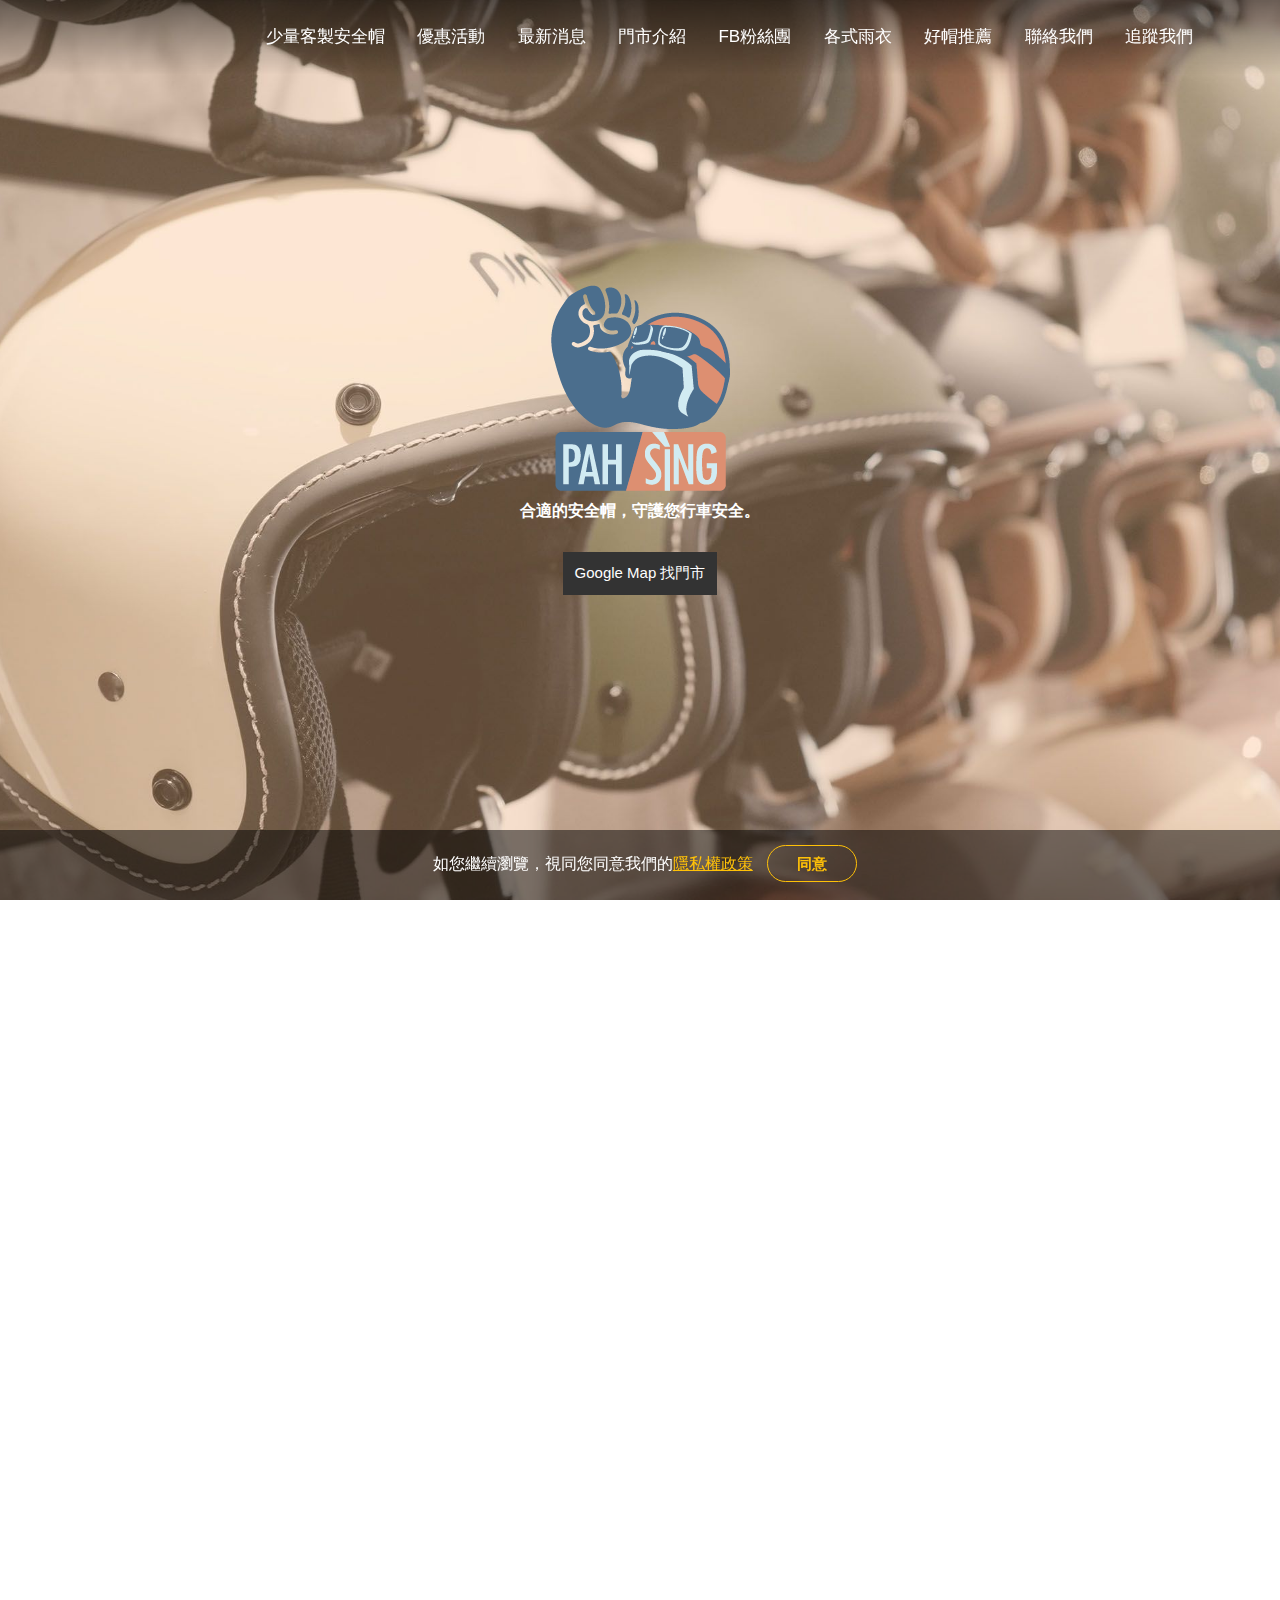
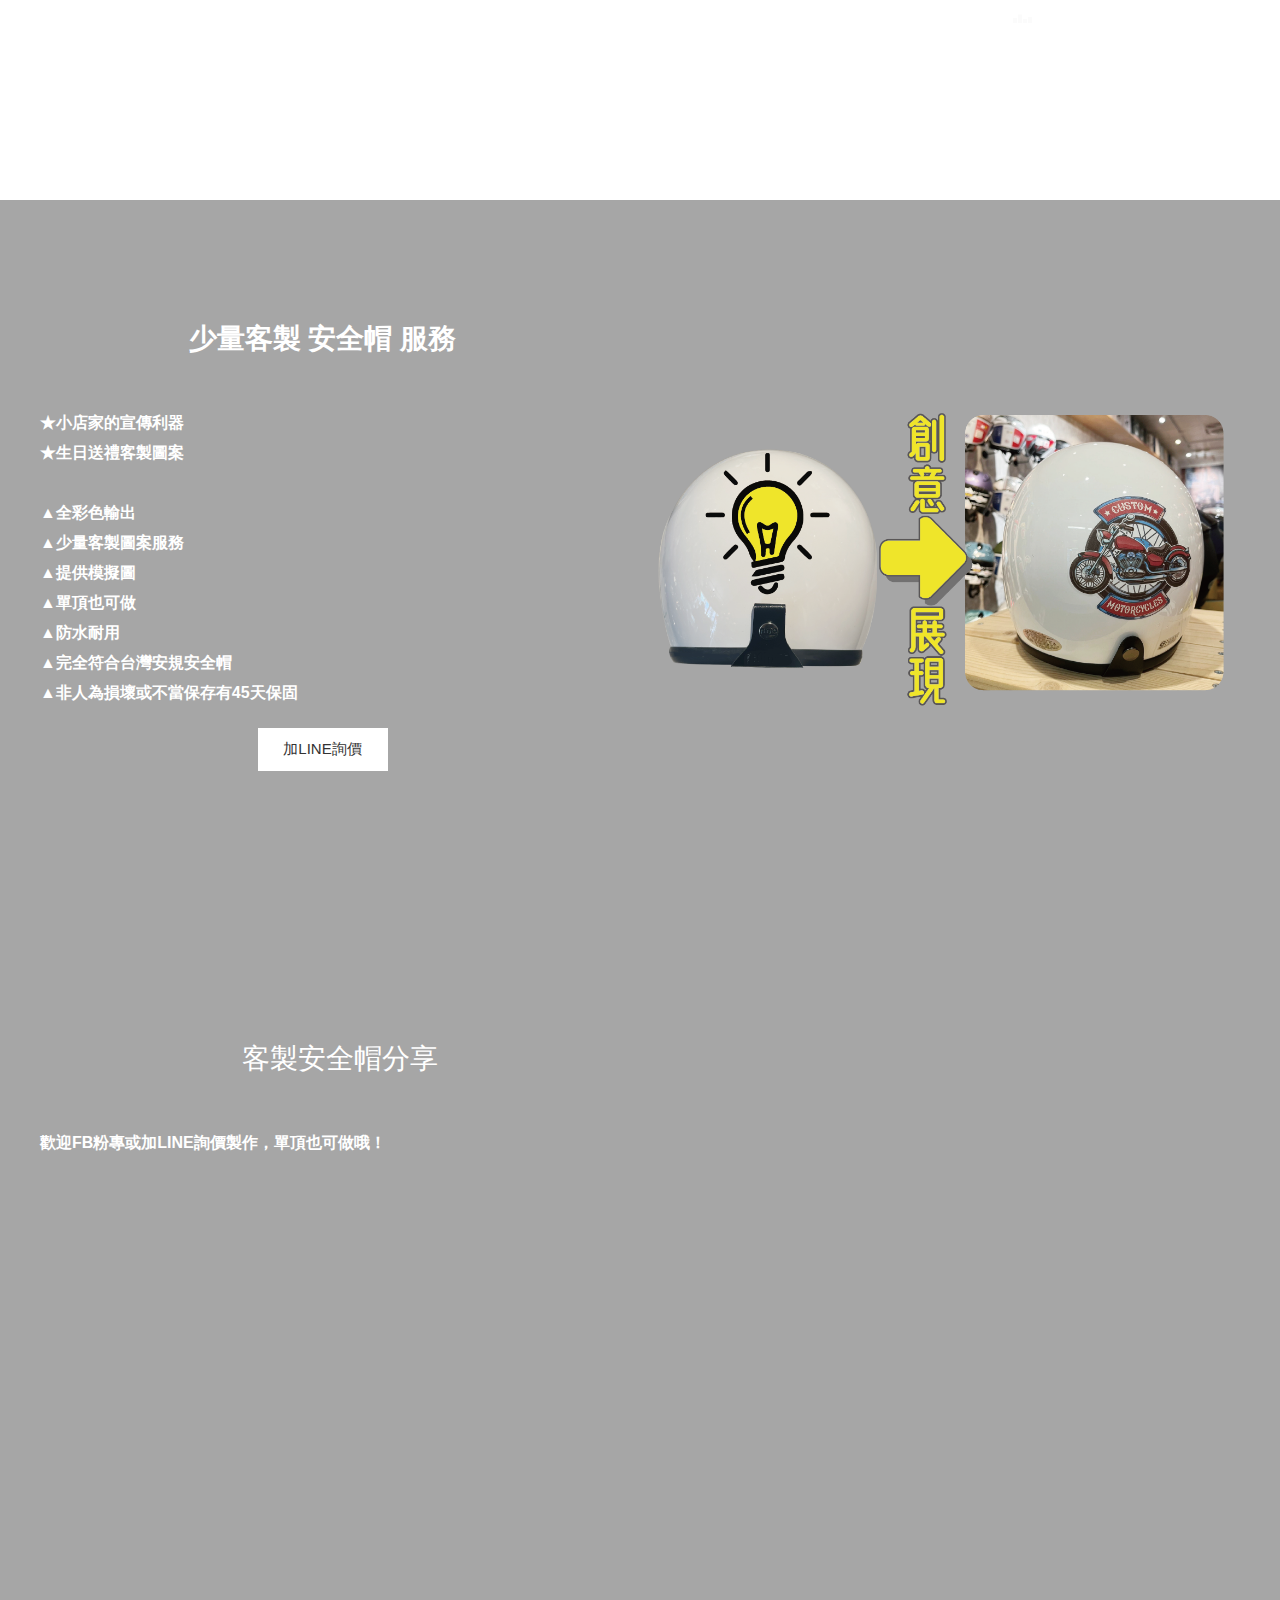
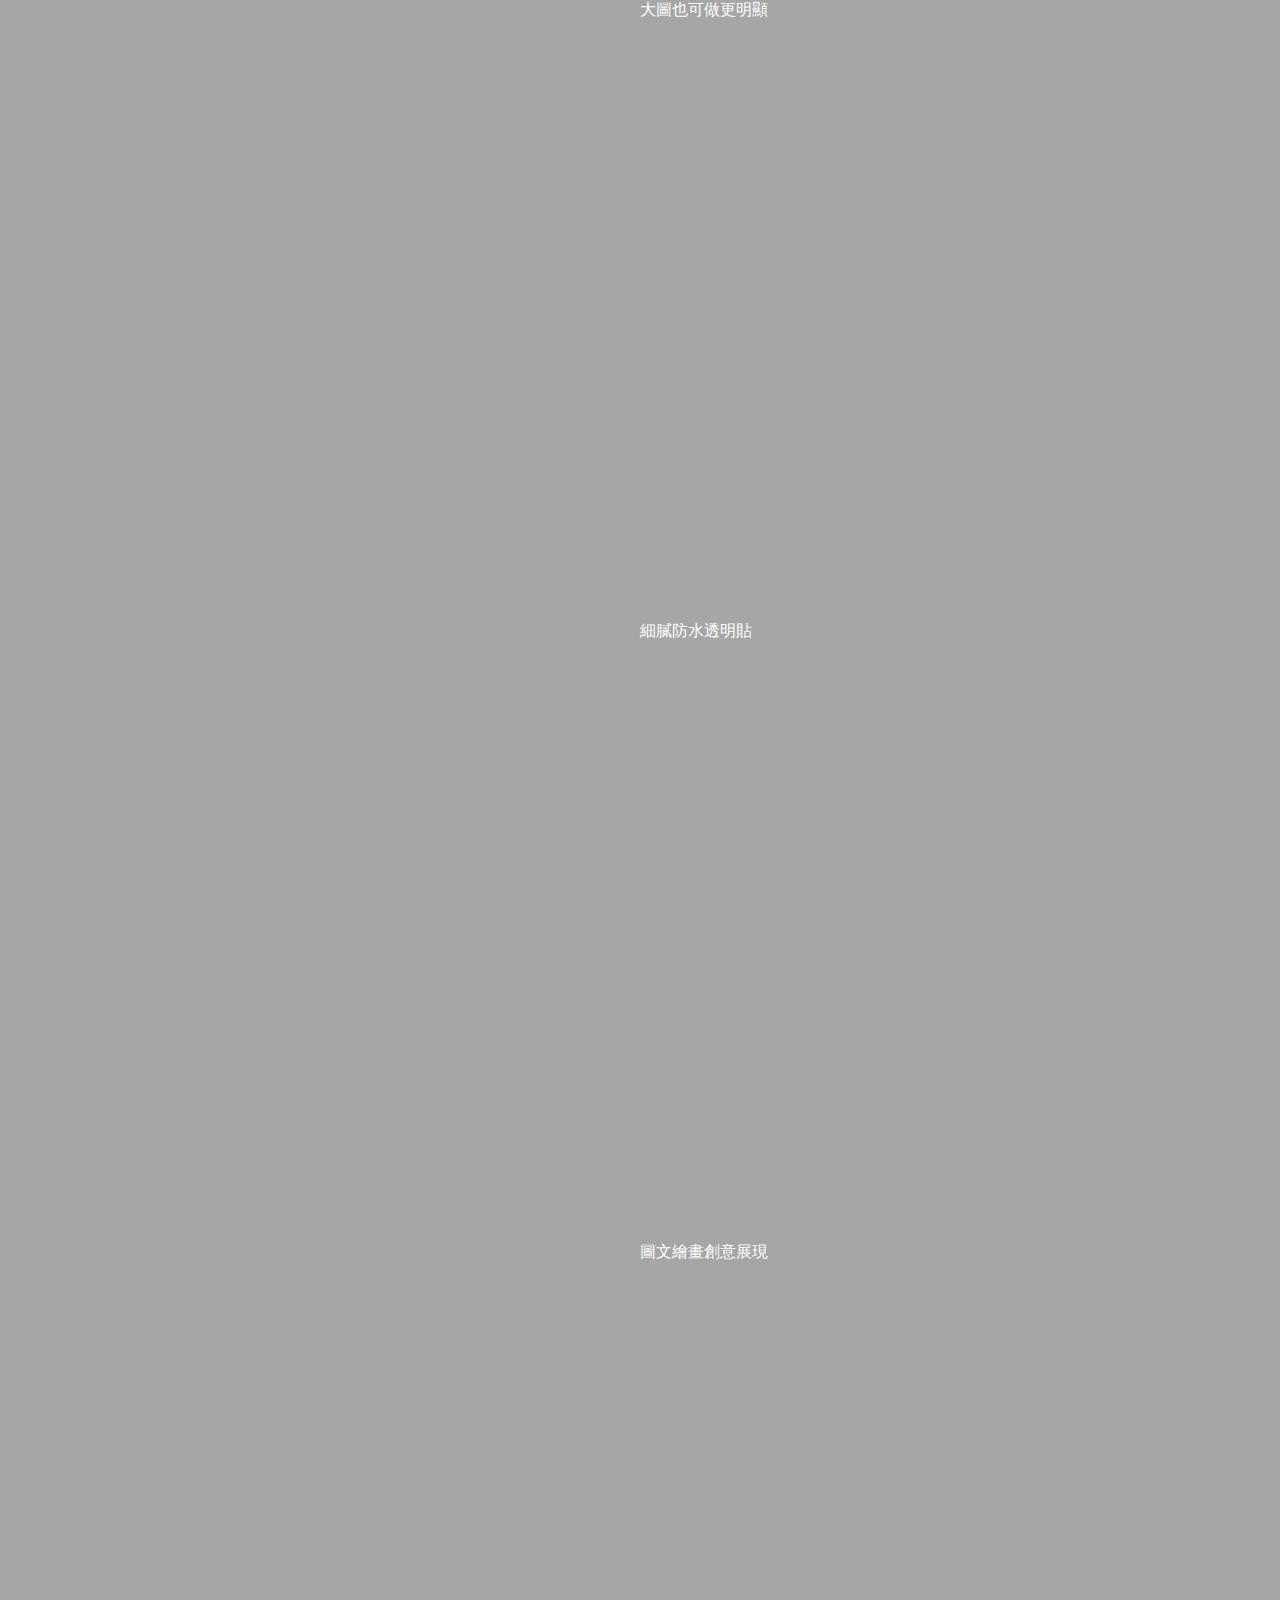
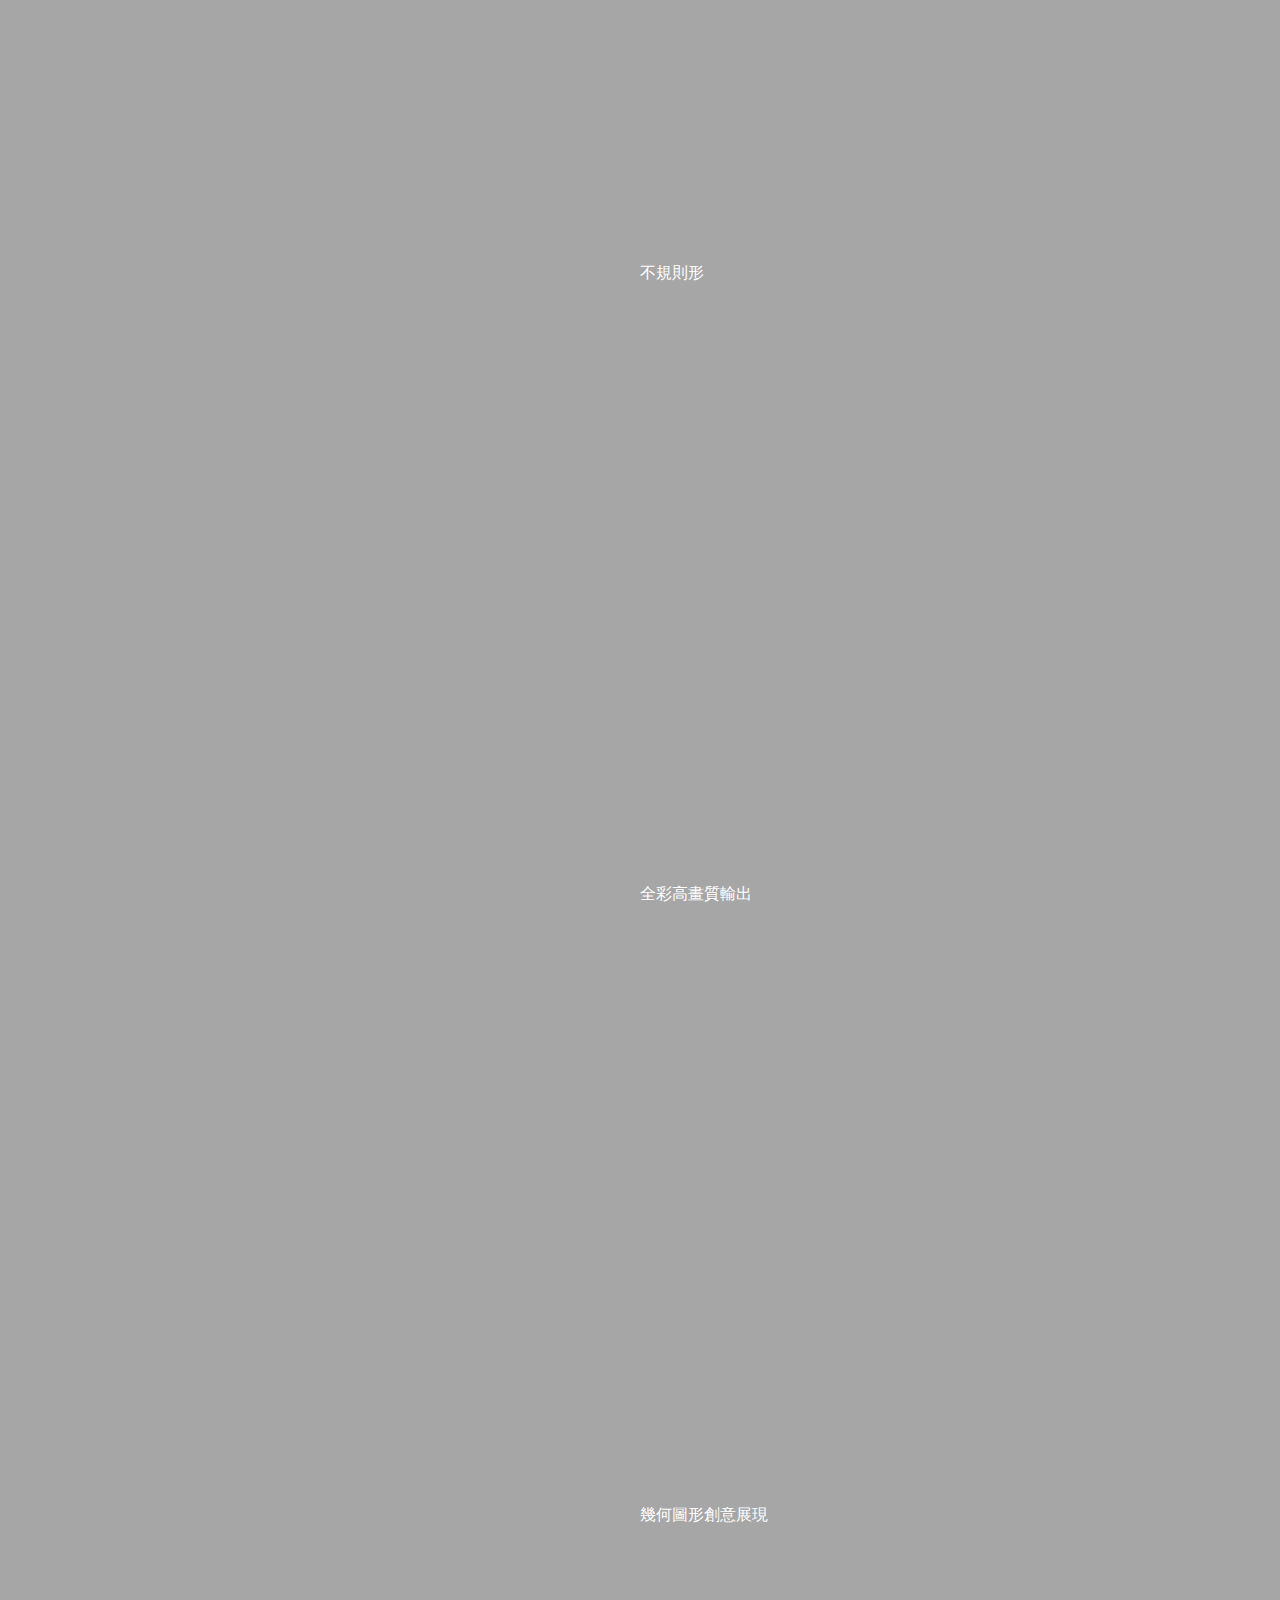
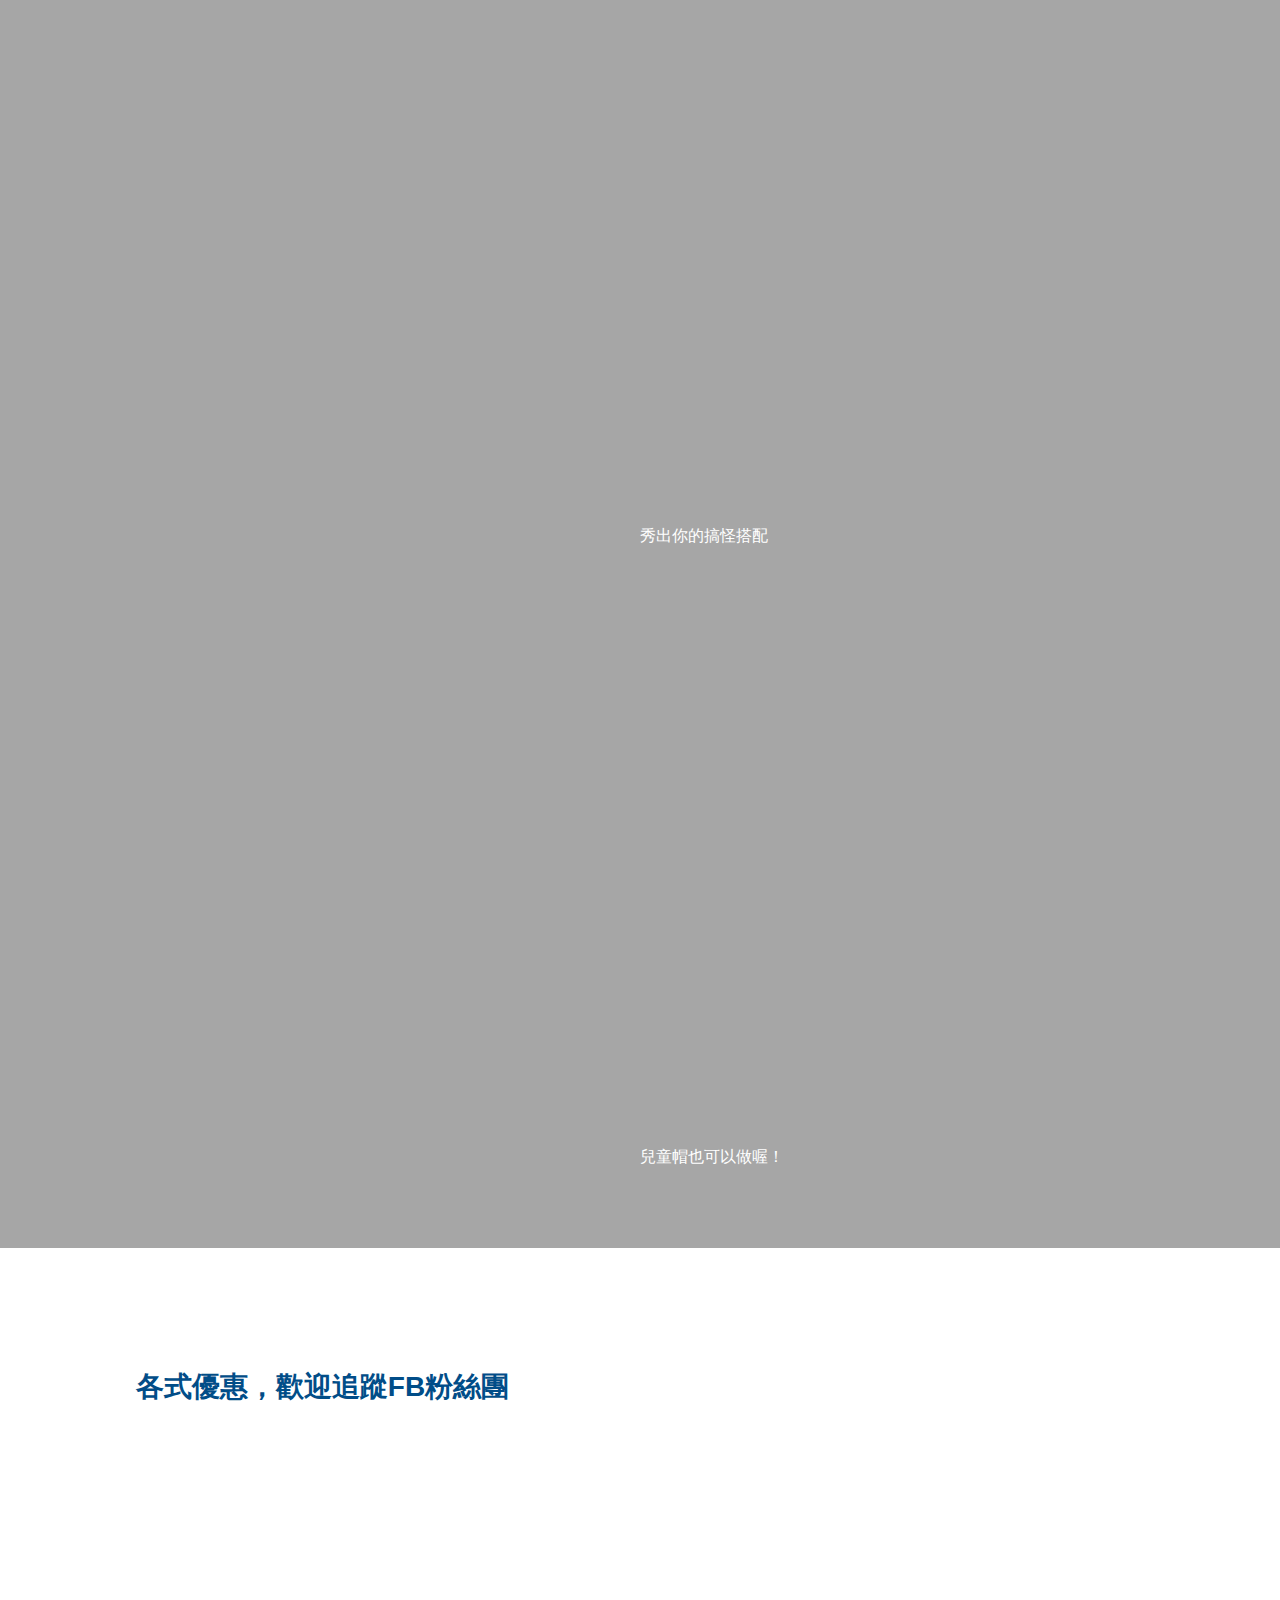
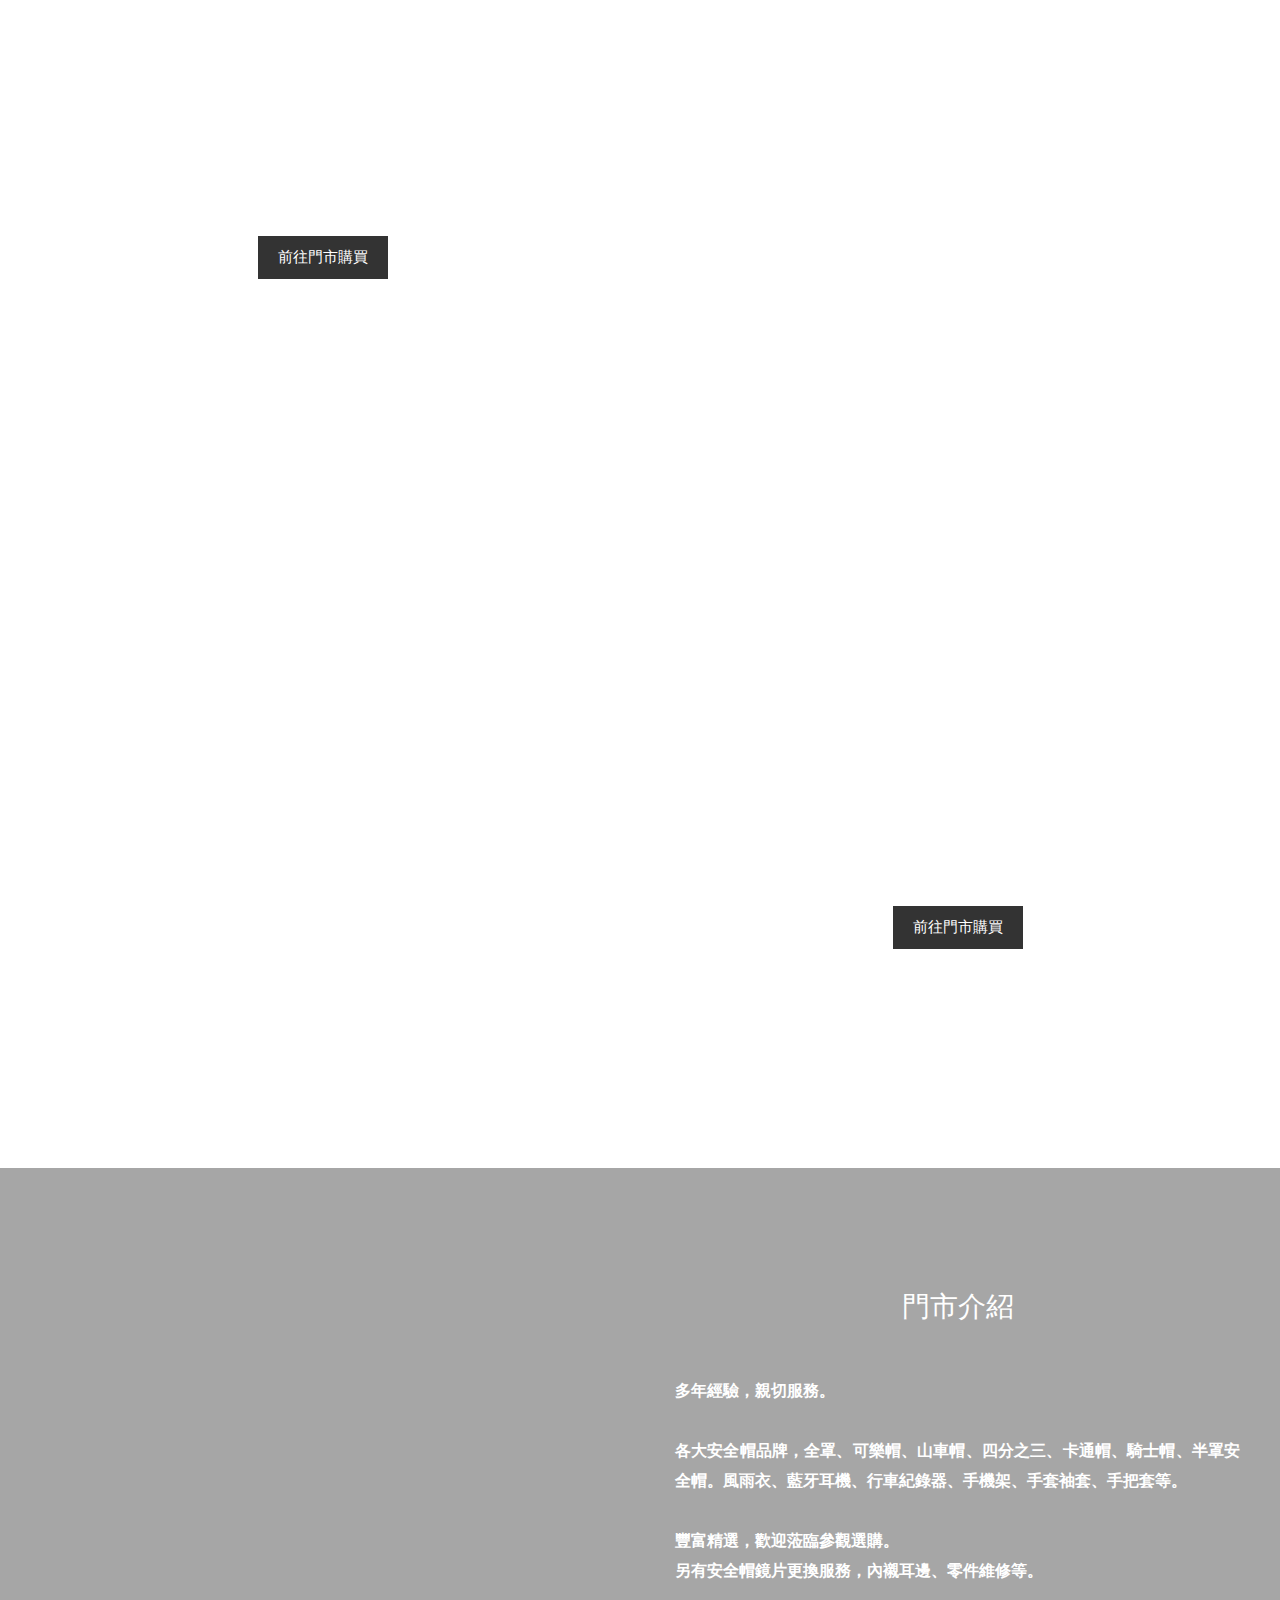
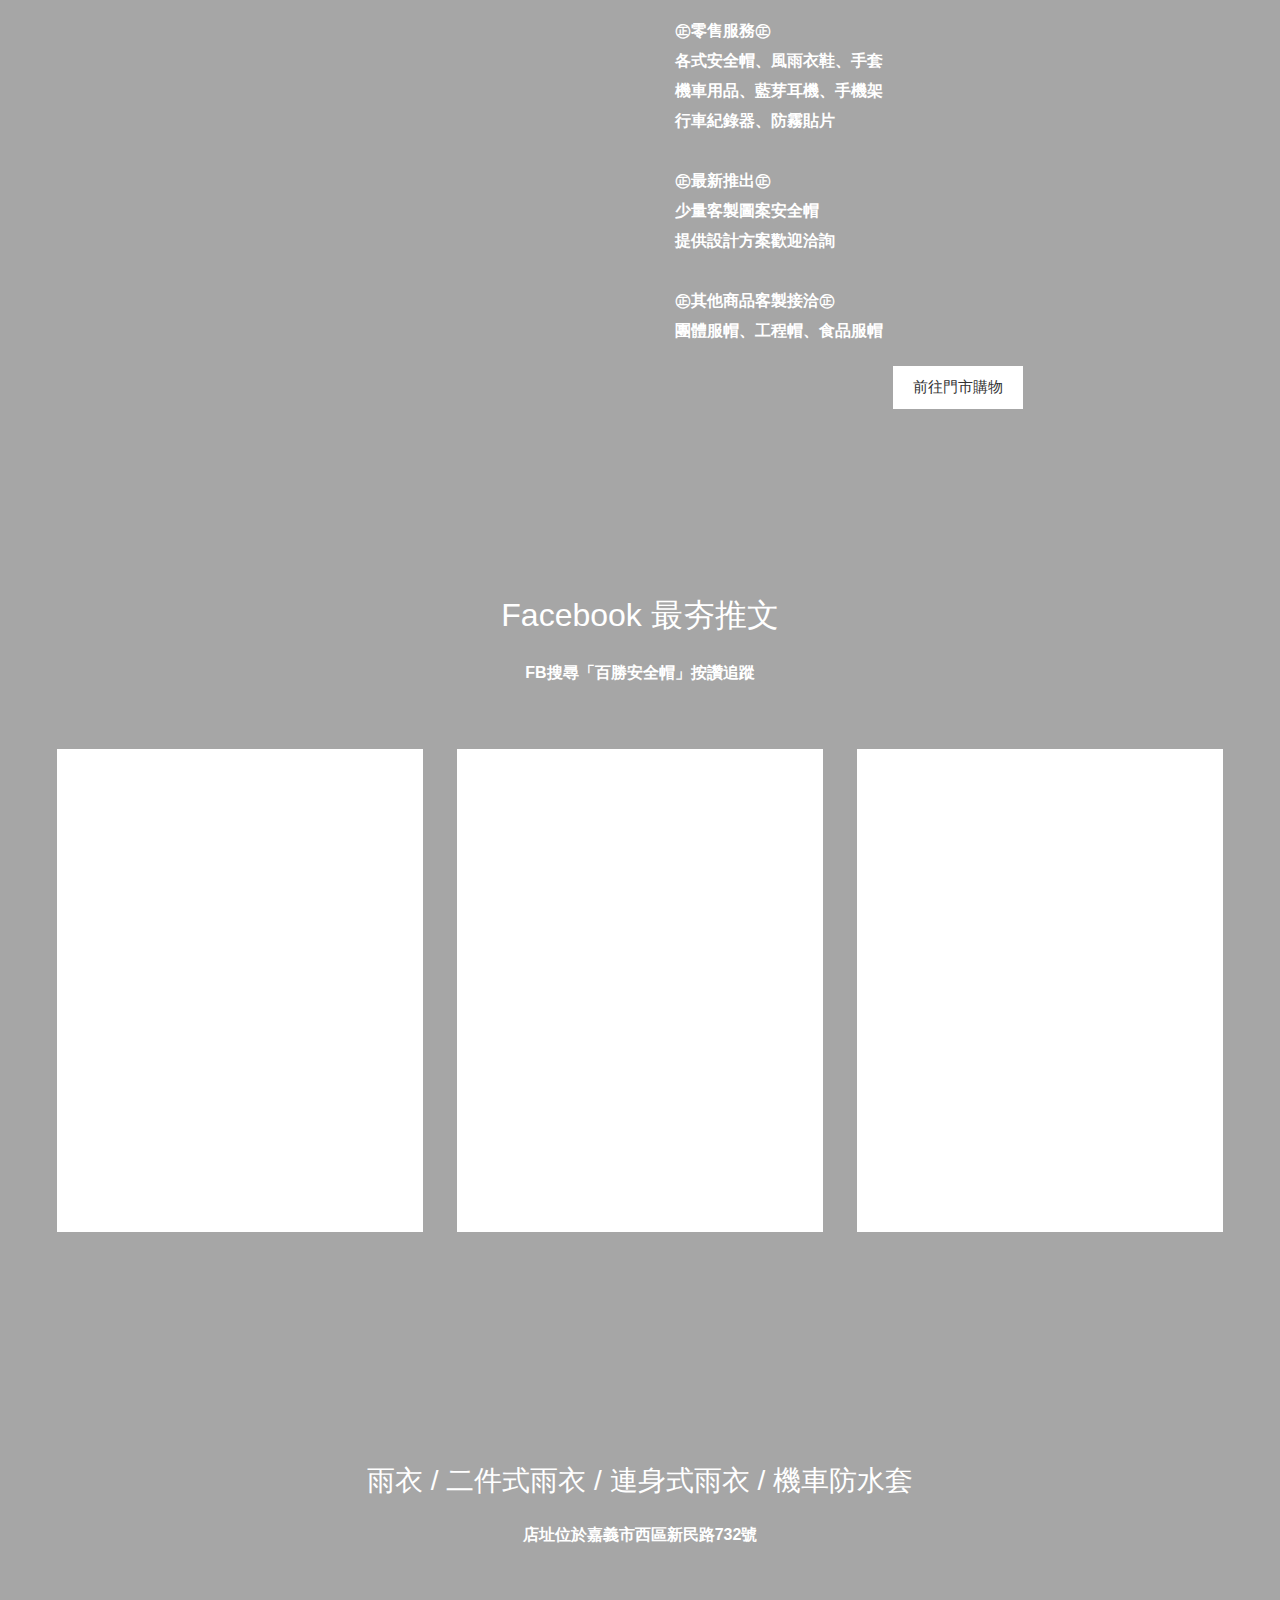
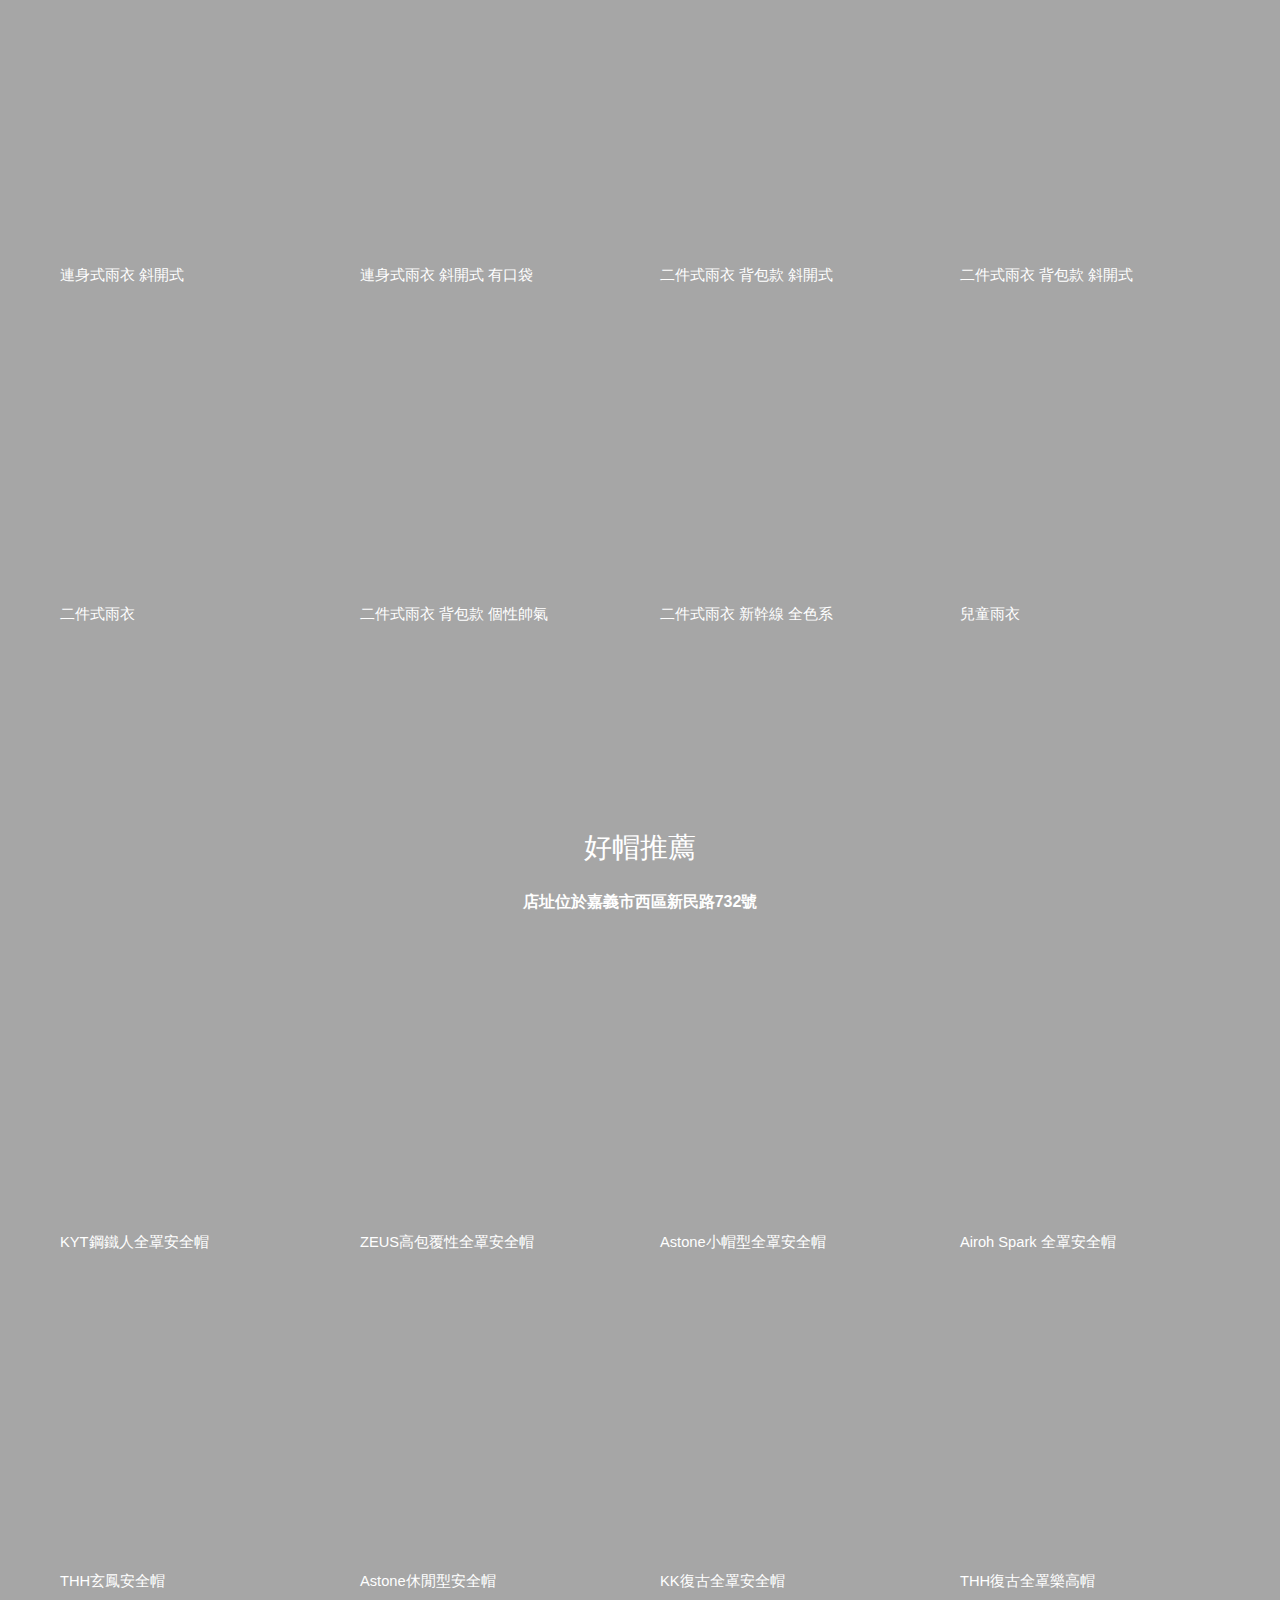
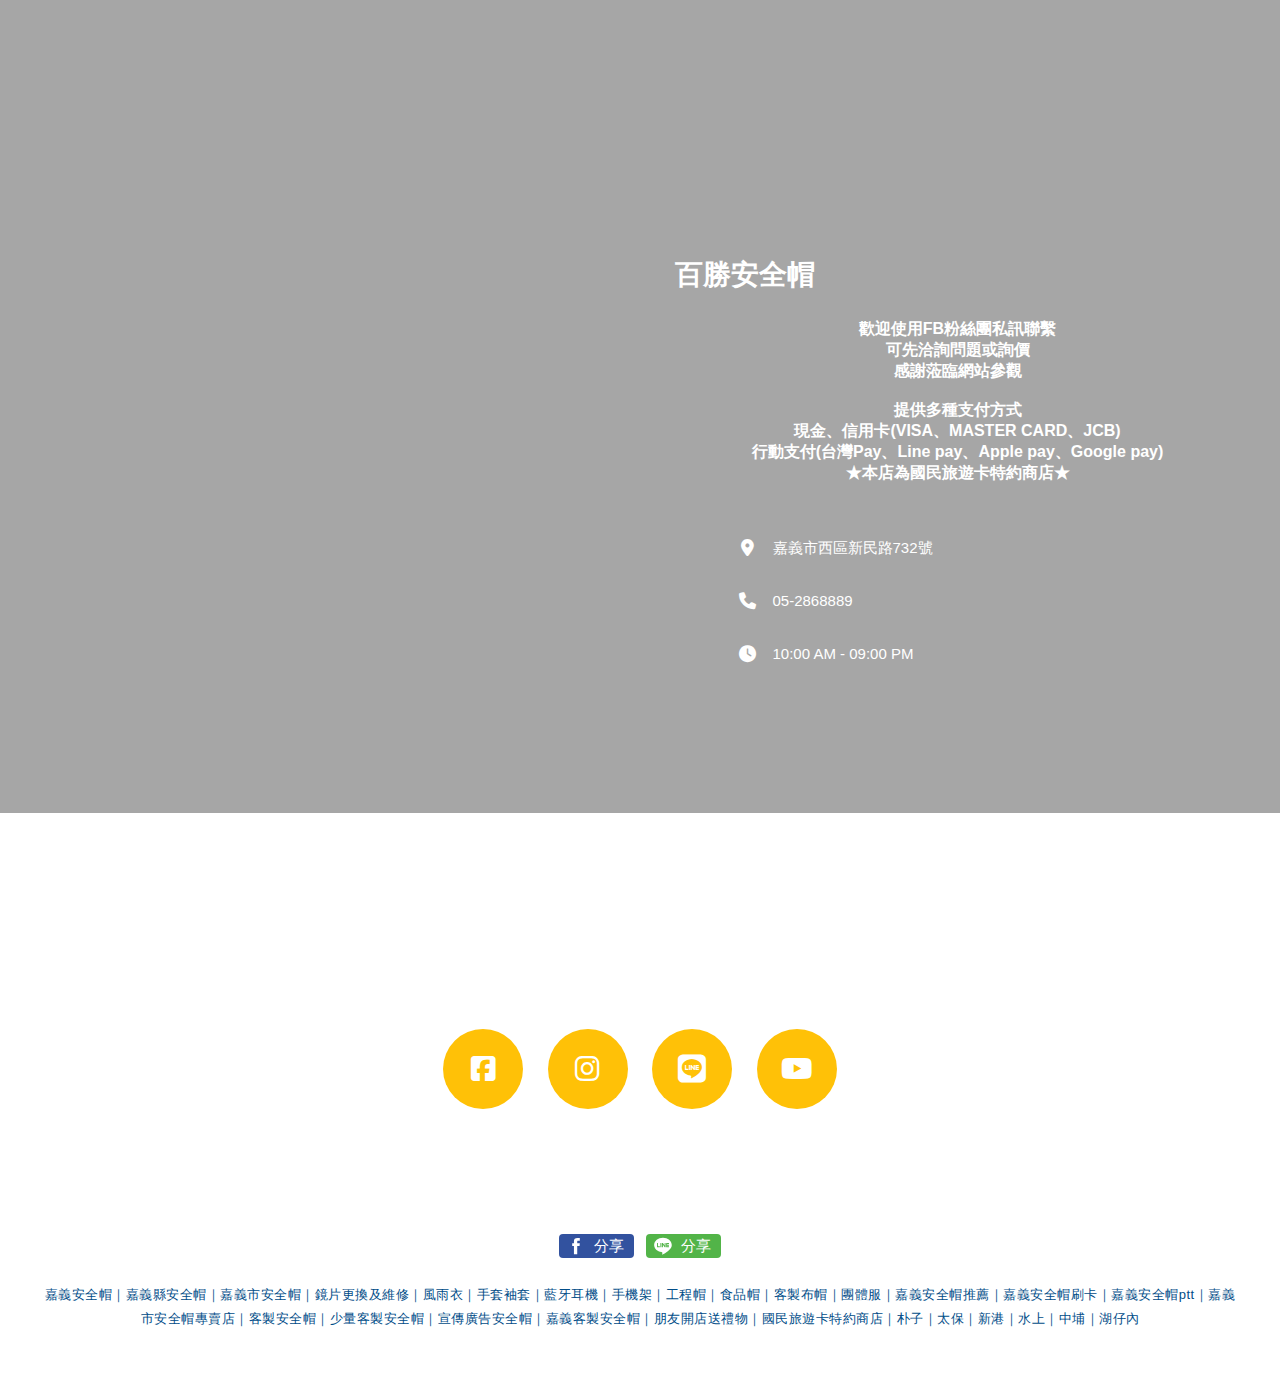
==== index.html @ 1d640ccc "Update index.html" ====
<!DOCTYPE html>
<html ⚡>
<head>
<meta charset="UTF-8">
<title>百勝安全帽｜嘉義最優質安全帽店</title>
<link rel="icon" type="image/png" href="/favicon-96x96.png" sizes="96x96" />
<link rel="icon" type="image/svg+xml" href="/favicon.svg" />
<link rel="shortcut icon" href="/favicon.ico" />
<link rel="apple-touch-icon" sizes="180x180" href="/apple-touch-icon.png" />
<link rel="manifest" href="/site.webmanifest" />
<meta property="og:title" content="嘉義 百勝安全帽">
<meta property="og:site_name" content="嘉義 百勝安全帽">
<meta property="og:type" content="website">
<meta property="og:url" content="index.html">
<meta property="og:image" content="../img/share.jpg">
<link rel="image_src" href="../img/share.jpg">
<meta property="og:description" content="嘉義 安全帽店，多年經驗，親切服務。各大安全帽品牌，全罩、可樂帽、山車帽、四分之三、卡通帽、騎士帽、半罩安全帽、風雨衣藍牙耳機、行車紀錄器、五匹手機架、手套袖套等機車用品，豐富精選，歡迎蒞臨參觀選購。另有安全帽鏡片更換服務，內襯耳邊、零件維修等。">
<meta name="description" content="嘉義 安全帽店，多年經驗，親切服務。各大安全帽品牌，全罩、可樂帽、山車帽、四分之三、卡通帽、騎士帽、半罩安全帽、風雨衣藍牙耳機、行車紀錄器、五匹手機架、手套袖套等機車用品，豐富精選，歡迎蒞臨參觀選購。另有安全帽鏡片更換服務，內襯耳邊、零件維修等。">
<meta name="keywords" content="嘉義安全帽,安全帽,水上安全帽,太保安全帽,中埔安全帽,嘉義安全帽推薦,瑞獅安全帽,Nikko安全帽,M2R安全帽,好市多安全帽,THH安全帽,EVO安全帽,嘉義奧德蒙雨衣,嘉義皇馬雨衣,嘉義手套,嘉義雨衣,嘉義袖套,嘉義換鏡片">
<meta name="viewport" content="width=device-width, initial-scale=1.0, minimum-scale=1.0, maximum-scale=1.0, user-scalable=no">
<link rel="canonical" href="index.html">
<link rel="stylesheet" href="https://cdnjs.cloudflare.com/ajax/libs/font-awesome/6.5.1/css/all.min.css">
<style amp-custom>
/* 重置樣式 */
abbr, address, article, aside, audio, b, blockquote, body, canvas, caption, cite, code, dd, del, details, dfn, div, dl, dt, em, fieldset, figcaption, figure, footer, form, h1, h2, h3, h4, h5, h6, header, hgroup, html, i, iframe, img, ins, kbd, label, legend, li, mark, menu, nav, object, ol, p, pre, q, samp, section, small, span, strong, sub, summary, sup, table, tbody, td, tfoot, th, thead, time, tr, ul, var, video {
  margin: 0;
  padding: 0;
  border: 0;
  outline: 0;
  font-size: 100%;
  vertical-align: baseline;
}

article, aside, details, figcaption, figure, footer, header, hgroup, menu, nav, section {
  display: block;
}

blockquote, q {
  quotes: none;
}

blockquote::after, blockquote::before, q::after, q::before {
  content: '';
  content: none;
}

input, textarea {
  margin: 0;
  padding: 0;
}

ol, ul {
  list-style: none;
}

abbr, acronym {
  border: 0;
}

amp-img, img {
  vertical-align: middle;
}

/* 全局樣式 */
* {
  -webkit-text-size-adjust: none;
  border: none;
  outline: 0;
  -webkit-box-sizing: border-box;
  -moz-box-sizing: border-box;
  box-sizing: border-box;
}

.clearfix::after {
  content: ".";
  display: block;
  height: 0;
  clear: both;
  visibility: hidden;
}

* html .clearfix {
  height: 1%;
}

body, button, h1, h2, h3, h4, h5, h6, input, p, select, textarea {
  font-family: Roboto, 'Noto Sans TC', Arial, '微軟正黑體', '新細明體', sans-serif;
  font-weight: 400;
  color: #000;
}

p {
  font-size: 0.9375em;
}

a {
  cursor: pointer;
  text-decoration: none;
  outline: 0;
  transition: all 450ms cubic-bezier(0.23, 1, 0.32, 1) 0s;
}

a:hover {
  text-decoration: none;
}

:active, :focus, :hover, :link, :visited {
  border: none;
  outline: 0;
}

/* 容器與區塊 */
.ContentsBox {
  width: 100%;
  max-width: 1200px;
  min-width: 300px;
  margin: 0 auto;
  position: relative;
  z-index: 9;
}

@media (max-width: 1220px) {
  .ContentsBox {
    max-width: 90%;
  }
}

.section-base {
  width: 100%;
  padding: 80px 0;
  position: relative;
}

@media (max-width: 1000px) {
  .section-base {
    padding: 80px 0 50px;
  }
}

.background-setting {
  background-attachment: fixed;
  background-position: center center;
  background-repeat: no-repeat;
  background-size: cover;
}

@media (max-device-width: 1200px) {
  .background-setting {
    background-attachment: initial;
  }
}

main.main_contents {
  width: 100%;
}

/* 標題與文字 */
h2.top_title {
  text-align: center;
  font-size: 2.5rem;
}

h3.main_title {
  text-align: center;
  font-size: 1.75rem;
  padding: 15px 0;
}

p.sub_title {
  text-align: center;
  margin: 0 auto;
  max-width: 1000px;
  font-size: 1rem;
  padding: 10px 0;
}

p.content_title {
  font-size: 1.063rem;
  padding: 10px 0;
}

p.content_title span.required {
  color: #ff2121;
  padding-left: 3px;
}

p.content_sub_title {
  font-size: 0.875rem;
  padding-bottom: 10px;
  letter-spacing: 1px;
}

/* 按鈕 */
p.btn {
  text-align: center;
  padding: 10px 5px;
}

p.btn a {
  cursor: pointer;
  color: #fff;
  display: inline-block;
  padding: 12px;
  background-color: #333;
  min-width: 130px;
}

p.btn input[type="submit"] {
  cursor: pointer;
  color: #fff;
  display: inline-block;
  padding: 12px 25px;
  background-color: #333;
  min-width: 130px;
  width: inherit;
  height: inherit;
  line-height: inherit;
  margin-bottom: inherit;
  border: none;
}

p.btn a:hover, p.btn input[type="submit"]:hover {
  opacity: 0.9;
}

/* 主題顏色 */
.template_color_website h3.main_title {
  color: #12ccc4;
}

.template_color_website p.sub_title {
  color: #464646;
}

.template_color_pink h3.main_title {
  color: #ff5186;
}

.template_color_pink p.sub_title {
  color: #464646;
}

.template_color_green h3.main_title {
  color: #8fc320;
}

.template_color_green p.sub_title {
  color: #464646;
}

.template_color_purplen h3.main_title {
  color: #826dc7;
}

.template_color_purplen p.sub_title {
  color: #464646;
}

/* 半透明背景 */
.bg_translucent_k {
  position: relative;
}

.bg_translucent_k::after {
  position: absolute;
  content: "";
  width: 100%;
  height: 100%;
  display: block;
  background-color: rgba(0, 0, 0, 0.35);
  top: 0;
  left: 0;
}

.bg_translucent_k h2.top_title,
.bg_translucent_k h3.main_title,
.bg_translucent_k p.sub_title {
  color: #fff;
}

.bg_translucent_k ul.info li p,
.bg_translucent_k ul.info li p a,
.bg_translucent_k label span,
.bg_translucent_k p.content_sub_title,
.bg_translucent_k p.content_title {
  color: #fff;
}

.bg_translucent_k p.btn a {
  color: #333;
  background-color: #fff;
}

.bg_translucent_w {
  position: relative;
}

.bg_translucent_w::after {
  position: absolute;
  content: "";
  width: 100%;
  height: 100%;
  display: block;
  background-color: rgba(255, 255, 255, 0.5);
  top: 0;
  left: 0;
}

.bg_translucent_w h2.top_title,
.bg_translucent_w h3.main_title,
.bg_translucent_w p.sub_title,
.bg_translucent_w ul.info li p,
.bg_translucent_w ul.info li p a,
.bg_translucent_w label span,
.bg_translucent_w p.content_sub_title,
.bg_translucent_w p.content_title {
  color: #333;
}

.bg_translucent_w p.btn a {
  color: #fff;
  background-color: #333;
}

/* 主題按鈕顏色 */
.template_color_website p.btn a {
  background-color: #12ccc4;
  border-color: transparent;
}

.template_color_website .slidesBox .slider-box .info a.btn {
  color: #12ccc4;
}

.template_color_website .bg_translucent_k .slidesBox .slider-box .info a.btn {
  background-color: #12ccc4;
}

.template_color_pink p.btn a {
  background-color: #ff5186;
  border-color: transparent;
}

.template_color_pink .slidesBox .slider-box .info a.btn {
  color: #ff5186;
}

.template_color_pink .bg_translucent_k .slidesBox .slider-box .info a.btn {
  background-color: #ff5186;
}

.template_color_green p.btn a {
  background-color: #8fc320;
  border-color: transparent;
}

.template_color_green .slidesBox .slider-box .info a.btn {
  color: #8fc320;
}

.template_color_green .bg_translucent_k .slidesBox .slider-box .info a.btn {
  background-color: #8fc320;
}

.template_color_green .socialBox ul.follow_us_icon li a {
  background-color: #8bad42;
}

.template_color_green .contactBox,
.template_color_green .socialBox,
.template_color_green .textBox {
  background-color: #ececec;
}

.template_color_purplen p.btn a {
  background-color: #826dc7;
  border-color: transparent;
}

.template_color_purplen .slidesBox .slider-box .info a.btn {
  color: #826dc7;
}

.template_color_purplen .bg_translucent_k .slidesBox .slider-box .info a.btn {
  background-color: #826dc7;
}

/* 其他容器 */
.bg-container {
  width: 100%;
  height: 100%;
  position: absolute;
  top: 0;
  left: 0;
  z-index: -1;
}

/* 隱私提醒 */
.privacy-remind {
  position: fixed;
  width: 100%;
  padding: 15px 20px;
  bottom: 0;
  text-align: center;
  left: 0;
  background-color: rgba(0, 0, 0, 0.5);
  z-index: 20;
}

.privacy-remind p {
  color: #fff;
  font-size: 1rem;
  display: inline-block;
  padding: 0 10px 10px;
}

.privacy-remind p a {
  text-decoration: underline;
  color: #ffc107;
}

.privacy-remind p a:hover {
  text-decoration: none;
}

.privacy-remind button.btn {
  padding: 0 20px;
  line-height: 35px;
  cursor: pointer;
  min-width: 90px;
  text-align: center;
  border-radius: 50px;
  display: inline-block;
  border: 1.5px solid #ffc107;
  font-weight: 700;
  font-size: 0.9375em;
  color: #ffc107;
  background: transparent;
}

.privacy-remind button.btn:hover {
  background-color: #ffc107;
  color: #333;
}

/* 客戶服務按鈕 */
.customer-service-btn {
  position: fixed;
  bottom: 65px;
  right: var(--space-2);
  z-index: 9999;
}

.customer-service-btn ul li {
  padding-bottom: 10px;
}

.customer-service-btn i {
  font-size: 22px;
}

.customer-service-btn a {
  width: 50px;
  height: 50px;
  color: #fff;
  border-radius: 50%;
  display: block;
  display: -webkit-flex;
  display: flex;
  -webkit-align-items: center;
  align-items: center;
  -webkit-justify-content: center;
  justify-content: center;
}

.customer-service-btn a.line {
  background-color: #40c005;
}

.customer-service-btn a.messenger {
  background-color: #0080f8;
}

.customer-service-btn a.telegram {
  background-color: #32a4d8;
}

.customer-service-btn a.mail {
  background-color: #ffc107;
}

.customer-service-btn a.phone {
  background-color: #f44336;
}

.customer-service-btn .qq {
  width: 50px;
  height: 50px;
  color: #fff;
  cursor: pointer;
  border-radius: 50%;
  display: block;
  display: -webkit-flex;
  display: flex;
  -webkit-align-items: center;
  align-items: center;
  -webkit-justify-content: center;
  justify-content: center;
  background-color: #11b2ee;
}

.customer-service-btn .weixin {
  width: 50px;
  height: 50px;
  color: #fff;
  cursor: pointer;
  border-radius: 50%;
  display: block;
  display: -webkit-flex;
  display: flex;
  -webkit-align-items: center;
  align-items: center;
  -webkit-justify-content: center;
  justify-content: center;
  background-color: #52db22;
}

/* 提示條 */
.snackbarQQ {
  position: fixed;
  left: 0;
  right: 0;
  margin: 0 auto;
  bottom: 0;
  text-align: center;
  border-radius: 5px;
  padding: 20px;
  background: #11b2ee;
  color: #fff;
  font-size: 18px;
  transform: translateY(100%);
  z-index: 1000;
}

.snackbarweixin {
  position: fixed;
  left: 0;
  right: 0;
  margin: 0 auto;
  bottom: 0;
  text-align: center;
  border-radius: 5px;
  padding: 20px;
  background: #52db22;
  color: #fff;
  font-size: 18px;
  transform: translateY(100%);
  z-index: 1000;
}

.snackbarweixin a {
  width: initial;
  height: initial;
  color: #fff;
  text-align: center;
  display: inline-block;
  text-decoration: underline;
}

.snackbarweixin a:hover {
  text-decoration: none;
}

/* 多語言選單 */
.multi-lang {
  padding: 8px;
  max-width: 180px;
  margin: 0 auto;
}

.multi-lang .lang-list {
  position: absolute;
  top: 40px;
  right: 0;
  min-width: 120px;
  border: 1px solid #dfdfdf;
  border-radius: 4px;
  background-color: #fff;
  z-index: 100;
  box-shadow: 0 3px 10px rgba(0, 0, 0, 0.2);
}

.multi-lang .lang-list ul {
  position: relative;
}

.multi-lang .lang-list ul::after {
  position: absolute;
  content: "";
  top: -6px;
  right: 9px;
  width: 0;
  height: 0;
  border-style: solid;
  border-width: 0 6px 6px;
  border-color: transparent transparent #fff;
}

.multi-lang .lang-list ul li {
  width: 100%;
  padding: 0;
  text-align: center;
  position: inherit;
  display: block;
  margin: 0;
  border-top: 1px solid #dfdfdf;
  cursor: pointer;
}

.multi-lang .lang-list ul li p {
  padding: 0;
  font-weight: 400;
  font-size: 12.5px;
}

.multi-lang .lang-list ul li p a {
  color: #333;
  padding: 10px 5px;
  width: 100%;
  display: inline-block;
}

.multi-lang .lang-list ul li p a:hover {
  color: #27d0ca;
}

.multi-lang .lang-list ul li:first-child {
  border: none;
}

.multi-lang .lang-list a {
  cursor: pointer;
}

.lang-fixed {
  position: absolute;
  top: 7px;
  right: 0;
  margin-left: 0;
}

.lang-fixed p.selected {
  position: relative;
}

.lang-fixed p span {
  color: #fff;
}

/* 根變量 */
:root {
  --color-primary: #005AF0;
  --color-secondary: #00DCC0;
  --color-text-light: #fff;
  --space-2: 1rem;
  --box-shadow-1: 0 1px 1px 0 rgba(0, 0, 0, 0.14), 0 1px 1px -1px rgba(0, 0, 0, 0.14), 0 1px 5px 0 rgba(0, 0, 0, 0.12);
}

/* 返回頂部按鈕 */
.scrollToTop {
  color: var(--color-text-light);
  font-size: 1.4em;
  box-shadow: var(--box-shadow-1);
  position: relative;
  width: 50px;
  height: 50px;
  border-radius: 50%;
  border: none;
  outline: 0;
  background: rgba(0, 0, 0, 0.5);
  z-index: 9999;
  bottom: var(--space-2);
  right: var(--space-2);
  position: fixed;
  opacity: 0;
  visibility: hidden;
}

.scrollToTop::after {
  content: "";
  position: absolute;
  width: 16px;
  height: 16px;
  top: calc(50% - 8px);
  left: calc(50% - 8px);
  display: block;
  background: url(../img/main/arrow-up-solid_w.png) center center no-repeat;
  background-size: contain;
}

/* 目標錨點 */
.target {
  position: relative;
}

.target-anchor {
  position: absolute;
  top: -72px;
  left: 0;
}

/* 行動裝置調整 */
@media (max-width: 600px) {
  .privacy-remind p {
    padding-bottom: 10px;
    font-size: 0.875rem;
  }

  .privacy-remind button.btn {
    display: block;
    margin: 0 auto;
  }

  .customer-service-btn ul li {
    padding-bottom: 6px;
  }
}

@media (max-width: 499px) {
  .scrollToTop {
    width: 44px;
    height: 44px;
  }

  .customer-service-btn {
    bottom: 60px;
  }

  .customer-service-btn .qq,
  .customer-service-btn .weixin,
  .customer-service-btn a {
    width: 44px;
    height: 44px;
  }

  .customer-service-btn i {
    font-size: 18px;
  }

  .snackbarweixin a {
    width: initial;
    height: initial;
  }
}

/* 頁面與漢堡選單 */
.page {
  width: 100%;
  min-height: 100%;
  overflow: auto;
  z-index: 100;
  position: relative;
}

.hamburger {
  position: fixed;
  display: none;
  top: 18px;
  right: 10px;
  padding: 15px;
  z-index: 200;
}

.hamburger .hamburger-inner {
  position: relative;
  height: 21px;
  width: 24px;
  display: block;
  margin: 0;
  padding: 0;
  cursor: pointer;
}

.hamburger .bar {
  width: 24px;
  height: 2px;
  background: #fff;
  position: absolute;
  top: 0;
}

.hamburger .bar.bar2,
.hamburger .bar.bar3 {
  top: 9px;
  transform: matrix(1, 0, 0, 1, 0, 0);
}

.hamburger .bar.bar4 {
  top: 18px;
}

.hamburger.open {
  position: fixed;
  top: 5px;
  right: 0;
}

.hamburger.open .bar1,
.hamburger.open .bar4 {
  display: none;
}

.hamburger.open .bar2 {
  height: 3px;
  background-color: #fff;
  transform: matrix(0.7071, 0.7071, -0.7071, 0.7071, 0, 0);
}

.hamburger.open .bar3 {
  height: 3px;
  background-color: #fff;
  transform: matrix(0.7071, -0.7071, 0.7071, 0.7071, 0, 0);
}

.mobile-nav {
  width: 260px;
  height: 100%;
  position: fixed;
  top: 0;
  right: 0;
  z-index: 2147483647;
  background-color: #333;
}

.mobile-nav .mobile-menu-inner {
  width: 100%;
  height: 100%;
  display: block;
  position: relative;
}

.mobile-nav ul.Oneself {
  width: 100%;
  padding: 20px;
}

.mobile-nav ul.Oneself li {
  padding: 10px 20px;
  border-bottom: 1px solid #ffffff21;
}

.mobile-nav ul.Oneself li:last-child {
  border: none;
}

.mobile-nav ul.Oneself li p {
  font-size: 1.063rem;
  padding: 15px 0;
}

.mobile-nav ul.Oneself li p a {
  color: #fff;
}

@media (max-width: 1000px) {
  .hamburger {
    display: block;
  }
}

.mobile-nav .multi-lang {
  padding: 8px 0 20px;
}

.mobile-nav .multi-lang i {
  padding-right: 5px;
}

.mobile-nav .multi-lang p {
  color: #fff;
}

.mobile-nav .multi-lang a {
  width: 100%;
  display: block;
  padding: 10px 0;
  color: #fff;
}

.mobile-nav .multi-lang p.subtitle {
  color: #999;
  font-size: 0.75rem;
}

.mobile-nav .multi-lang p.selected {
  position: relative;
  padding-right: 23px;
}

.mobile-nav .multi-lang p.selected::after {
  content: "";
  z-index: 0;
  position: absolute;
  top: calc(50% - 5px);
  right: 0;
  background-position: center center;
  background-repeat: no-repeat;
  background-size: contain;
  width: 12px;
  height: 10px;
}

.mobile-nav .multi-lang p.arr_up::after {
  background-image: url(../img/main/lang-arr-up-w.png);
}

.mobile-nav .multi-lang p.arr_down::after {
  background-image: url(https://img/main/lang-arr-down-w.png);
}

/* 頁首 */
.HeaderBox {
  width: 100%;
  padding: 12px 0;
  position: fixed;
  top: 0;
  left: 0;
  z-index: 70;
  background: -moz-linear-gradient(top, rgba(0, 0, 0, 0.5) 0%, rgba(0, 0, 0, 0.5) 1%, rgba(0, 0, 0, 0.01) 99%, rgba(0, 0, 0, 0) 100%);
  background: -webkit-linear-gradient(top, rgba(0, 0, 0, 0.5) 0%, rgba(0, 0, 0, 0.5) 1%, rgba(0, 0, 0, 0.01) 99%, rgba(0, 0, 0, 0) 100%);
  background: linear-gradient(to bottom, rgba(0, 0, 0, 0.5) 0%, rgba(0, 0, 0, 0.5) 1%, rgba(0, 0, 0, 0.01) 99%, rgba(0, 0, 0, 0) 100%);
}

.HeaderBox .left_logo {
  float: left;
}

.HeaderBox .logo {
  height: 50px;
  display: -webkit-flex;
  display: flex;
  -webkit-align-items: center;
  align-items: center;
}

.HeaderBox .logo img {
  max-width: 100%;
  max-height: 100%;
}

.HeaderBox .TopBox {
  position: relative;
  padding-right: 33px;
}

.HeaderBox .TopBox ul.top_menu {
  width: 100%;
  text-align: right;
  padding: 6px 0;
}

.HeaderBox .TopBox ul.top_menu li {
  display: inline-block;
  margin: 0 4px;
}

.HeaderBox .TopBox ul.top_menu li h3 {
  font-size: 1.063rem;
  line-height: 22px;
}

.HeaderBox .TopBox ul.top_menu li h3 a {
  color: #fff;
  padding: 8px 10px;
  cursor: pointer;
  display: inline-block;
  -moz-border-radius: 30px;
  -webkit-border-radius: 30px;
  border-radius: 30px;
}

.HeaderBox .TopBox ul.top_menu li h3 a:hover {
  background-color: #fff;
  color: #333;
}

/* 主內容區塊 */
.mainBox {
  min-height: 100vh;
  display: -webkit-flex;
  display: flex;
  -webkit-align-items: center;
  align-items: center;
  -webkit-justify-content: center;
  justify-content: center;
}

.mainBox .imgBox {
  max-width: 500px;
  margin: 0 auto;
  display: table;
}

.mainBox .imgBox img {
  max-width: 100%;
  min-height: 100%;
}

.mainBox .aBox {
  padding: 10px 0;
}

.mainBox .style-one {
  width: 100%;
}

.mainBox .style-one .imgBox,
.mainBox .style-two .imgBox {
  max-width: 1000px;
}

.mainBox .style-one .aBox,
.mainBox .style-two .aBox {
  text-align: center;
}

.mainBox .style-one .aBox p.btn,
.mainBox .style-two .aBox p.btn {
  display: inline-block;
}

@media (max-width: 500px) {
  .mainBox .style-two .aBox .f-btn-add {
    display: block;
  }

  .mainBox .style-two .aBox p.btn a {
    min-width: 85vw;
  }
}

/* 幻燈片區塊 */
.slidesBox .ContentsBox {
  max-width: initial;
}

.slidesBox .text-box {
  width: 100%;
  max-width: 1200px;
  margin: 0 auto;
}

.slidesBox .slider-box {
  width: 100%;
  padding: 40px 0;
  overflow: hidden;
}

.slidesBox .slider-box .data-box {
  width: 1000%;
  z-index: 9;
}

.slidesBox .slider-box .content-box {
  width: 100%;
  max-width: 216px;
  background-color: #fff;
  border-radius: 8px;
  overflow: hidden;
}

.slidesBox .slider-box .data-box .content-box {
  float: left;
  margin-right: 8px;
}

.slidesBox .slider-box .photo {
  width: 100%;
  height: 216px;
  cursor: zoom-in;
}

.slidesBox .slider-box .photo img {
  width: 100%;
}

.slidesBox .slider-box .info {
  text-align: center;
  padding: 20px 10px;
}

.slidesBox .slider-box .info p {
  font-size: 1rem;
}

.slidesBox .slider-box .info .description {
  padding-bottom: 10px;
}

.slidesBox .slider-box .info .description p {
  white-space: nowrap;
  overflow: hidden;
  text-overflow: ellipsis;
}

.slidesBox .slider-box .info a.btn {
  color: #555;
  padding: 3px 10px;
  display: inline-block;
  min-width: 65px;
  border-radius: 4px;
  border: 1px solid #555;
}

.slidesBox .style-one .photo {
  border-radius: 50%;
  overflow: hidden;
}

.slidesBox .style-one .content-box {
  background-color: transparent;
  margin-right: 25px;
}

.bg_translucent_k .style-one .slider-box .info .description p {
  color: #fff;
}

.bg_translucent_k .style-one .slider-box .info p a.btn {
  color: #fff;
  border-color: #fff;
}

@media (max-width: 1220px) {
  .slidesBox .text-box {
    max-width: 90%;
  }
}

/* 關於我們區塊 */
.about_us_box .aBox {
  float: left;
  width: 50%;
}

.about_us_box .fl {
  float: left;
}

.about_us_box .fr {
  float: right;
  padding: 0 0 0 35px;
}

.about_us_box .imgBox {
  margin: 0 auto;
  display: table;
  border-radius: 5px;
  overflow: hidden;
}

.about_us_box .imgBox img {
  max-width: 100%;
  max-height: 100%;
}

.about_us_box h3.main_title {
  padding: 40px 0;
}

.about_us_box p.sub_title {
  line-height: 30px;
  text-align: justify;
}

.about_us_box .style-one .fl {
  padding: 0 35px 0 0;
}

.about_us_box .style-one .fr {
  padding: 0;
}

.about_us_box .style-two .aBox {
  float: initial;
  width: 100%;
  max-width: 1000px;
  margin: 0 auto;
}

@media (max-width: 900px) {
  .about_us_box .aBox,
  .about_us_box .aBox:last-child,
  .about_us_box .style-one .aBox:first-child {
    width: 100%;
    padding: 0;
  }

  .about_us_box .style-one .fl {
    padding-bottom: 30px;
  }
}

/* 影片區塊 */
.video_box {
  min-height: 100vh;
  display: -webkit-flex;
  display: flex;
  -webkit-align-items: center;
  align-items: center;
  -webkit-justify-content: center;
  justify-content: center;
}

.video_box .embedBox {
  width: 100%;
  padding: 40px 0;
  text-align: center;
  max-width: 800px;
  margin: 0 auto;
}

/* 地圖區塊 */
.map360_box .ContentsBox {
  width: 100%;
  max-width: 100%;
}

.map360_box .mapBox {
  width: 100%;
  height: 440px;
  position: relative;
}

/* 聯絡我們區塊 */
.contact_us .aBox {
  float: left;
  width: 50%;
}

.contact_us .aBox:last-child {
  padding: 0 0 0 35px;
}

.contact_us .mapBox {
  width: 100%;
  height: 400px;
  position: relative;
  border-radius: 5px;
  overflow: hidden;
}

.contact_us ul.info {
  width: 100%;
  max-width: 450px;
  margin: 0 auto;
  padding: 40px 0;
}

.contact_us ul.info li {
  width: 100%;
  padding-bottom: 25px;
}

.contact_us ul.info li p {
  padding-left: 40px;
  position: relative;
  line-height: 28px;
}

.contact_us ul.info li p::before {
  width: 30px;
  font-size: 1.063rem;
  line-height: 28px;
  text-align: center;
  content: "";
  position: absolute;
  top: 0;
  left: 0;
  display: block;
  font-family: 'Font Awesome 5 Free';
  font-weight: 900;
}

.contact_us ul.info li p.address::before {
  content: "\f3c5";
}

.contact_us ul.info li p.phone::before {
  content: "\f095";
}

.contact_us ul.info li p.time::before {
  content: "\f017";
}

.contact_us ul.info li p.email::before {
  content: "\f0e0";
}

.contact_us ul.info li p a {
  color: inherit;
  text-decoration: none;
}

.contact_us ul.info li p a:hover {
  text-decoration: underline;
}

.contact_us .style-one .aBox:first-child {
  padding: 0 35px 0 0;
}

.contact_us .style-one .aBox:last-child {
  padding: 0;
}

@media (max-width: 900px) {
  .contact_us .aBox,
  .contact_us .style-one .aBox:first-child {
    width: 100%;
    padding: 0;
  }

  .contact_us .aBox:last-child,
  .contact_us .style-one .aBox:last-child {
    padding-bottom: 30px;
    padding-left: 0;
  }

  .contact_us .mapBox {
    height: 300px;
  }
}

@media (max-width: 600px) {
  .contact_us .mapBox {
    height: 240px;
  }
}

/* 表單區塊 */
.formBox .form_custom {
  max-width: 580px;
  margin: 0 auto;
  padding: 20px 0 0;
}

.formBox .form_custom input {
  width: 100%;
  height: 38px;
  padding: 10px;
  line-height: 38px;
  margin-bottom: 15px;
  font-size: 0.918rem;
  border: 1px solid #e0e0e0;
}

.formBox .form_custom input.date,
.formBox .form_custom input.time {
  max-width: 218px;
}

.formBox .form_custom textarea {
  max-width: 600px;
  width: 100%;
  height: 120px;
  padding: 10px;
  margin-bottom: 15px;
  font-size: 0.918rem;
  border: 1px solid #e0e0e0;
}

.formBox .styled-select {
  border: 1px solid #e0e0e0;
  width: calc(100% - 2px);
  min-height: 22px;
  margin-bottom: 15px;
  -webkit-transition: all 0.3s ease-in-out;
  -moz-transition: all 0.3s ease-in-out;
  -ms-transition: all 0.3s ease-in-out;
  -o-transition: all 0.3s ease-in-out;
  overflow: hidden;
  background: url(//img/main/icons/icon_arr.png) right center no-repeat #fff;
}

.formBox .styled-select select {
  width: 100%;
  padding: 8px 10px;
  min-height: 24px;
  line-height: 24px;
  background: transparent;
  text-align: center;
  font-size: 15px;
  border: 0;
  border-radius: 0;
  -webkit-appearance: none;
}

.formBox .styled-select select option {
  background-color: #fff;
  text-align: center;
  color: #333;
}

.formBox .styled-select:hover {
  border-color: #9e9e9e;
}

.formBox .styled-select option.gray {
  color: #888;
}

.formBox select {
  -moz-appearance: none;
  text-indent: 0.01px;
  text-overflow: '';
  text-align: center;
}

.formBox .styled-select,
::-ms-backdrop {
  background-size: contain;
}

:root .formBox .styled-select {
  width: \9\0;
  background: url(//img/main/icons/icon_arr.png) right center no-repeat #f1f0f0\9\0;
  background-size: contain;
}

:root .formBox .styled-select select {
  width: 120%\9\0;
  background: transparent\9\0;
}

:root .formBox .styled-select select option {
  background-color: #fff\9\0;
  padding: 5px 0\9\0;
}

.formBox .the-option {
  padding-bottom: 15px;
}

.formBox .required-checkbox,
.formBox .required-radio {
  position: relative;
  cursor: pointer;
}

.formBox .required-checkbox .styled-checkbox,
.formBox .required-radio .styled-radio {
  position: absolute;
  top: 0;
  left: 0;
  width: 18px;
  height: 18px;
  background-color: #fff;
  border: 2px solid #ddd;
}

.formBox .required-radio .styled-radio {
  border-radius: 50%;
}

.formBox .required-checkbox input[type="checkbox"],
.formBox .required-radio input[type="radio"] {
  margin-bottom: 0;
  opacity: 0;
}

.formBox .required-checkbox input:checked ~ div.styled-checkbox,
.formBox .required-radio input:checked ~ div.styled-radio {
  background-color: #fff;
  border: 2px solid #27d0ca;
}

.formBox .required-checkbox input:checked ~ div.styled-checkbox::after {
  position: absolute;
  content: "";
  width: 5px;
  height: 10px;
  top: -1px;
  left: 4px;
  border: 2px solid #27d0ca;
  border-top: none;
  border-left: none;
  transform: rotate(45deg);
}

.formBox .required-radio input:checked ~ div.styled-radio::after {
  position: absolute;
  content: "";
  width: 10px;
  height: 10px;
  top: 2px;
  left: 2px;
  background-color: #27d0ca;
  border-radius: 50%;
}

.formBox .required-checkbox span,
.formBox .required-radio span {
  padding-left: 24px;
  line-height: 40px;
  font-size: 0.918rem;
}

.formBox .x-inline .required-checkbox,
.formBox .x-inline .required-radio {
  padding-right: 15px;
  display: inline-block;
}

.formBox .x-inline .required-checkbox span,
.formBox .x-inline .required-radio span {
  line-height: initial;
}

.formBox .send_message {
  padding: 40px 0;
}

form.amp-form-submit-success .btn,
form.amp-form-submit-success fieldset,
form.amp-form-submit-error .btn,
form.amp-form-submit-error fieldset {
  display: none;
}

/* 追蹤我們區塊 */
.follow_us ul.follow_us_icon {
  width: 100%;
  text-align: center;
  padding: 20px 0 0;
}

.follow_us ul.follow_us_icon li {
  display: inline-block;
  padding: 10px;
}

.follow_us ul.follow_us_icon li a {
  width: 80px;
  color: #fff;
  font-size: 1.75rem;
  height: 80px;
  display: block;
  background-color: #ffc107;
  border-radius: 50%;
  display: -webkit-flex;
  display: flex;
  -webkit-align-items: center;
  align-items: center;
  -webkit-justify-content: center;
  justify-content: center;
}

.follow_us ul.follow_us_icon li a:hover {
  background-color: #ff9800;
}

.follow_us ul.web li a {
  background-color: #20513a;
}

.follow_us ul.web li a:hover {
  background-color: #1f5d40;
}

.follow_us .style-one ul.follow_us_icon li {
  padding: 3px;
}

.follow_us .style-one ul.follow_us_icon li a {
  width: 55px;
  height: 55px;
  font-size: 1.5rem;
  border-radius: 10px;
}

.follow_us .style-two ul.follow_us_icon {
  padding: 20px 0;
}

.follow_us .style-two ul.follow_us_icon li a {
  width: initial;
  color: initial;
  height: initial;
  background-color: inherit;
  border-radius: inherit;
}

.follow_us .style-two ul.follow_us_icon li a.facebook {
  color: #3b5998;
}

.follow_us .style-two ul.follow_us_icon li a.instagram {
  color: #e6094f;
}

.follow_us .style-two ul.follow_us_icon li a.line {
  color: #52b448;
}

.follow_us .style-two ul.follow_us_icon li a.linkedin {
  color: #0077b5;
}

.follow_us .style-two ul.follow_us_icon li a.pinterest {
  color: #bd081c;
}

.follow_us .style-two ul.follow_us_icon li a.tumblr {
  color: #3c5a77;
}

.follow_us .style-two ul.follow_us_icon li a.twitter {
  color: #1da1f2;
}

.follow_us .style-two ul.follow_us_icon li a.weibo {
  color: #d12827;
}

.follow_us .style-two ul.follow_us_icon li a.weixin {
  color: #51c332;
}

.follow_us .style-two ul.follow_us_icon li a.whatsapp {
  color: #25d366;
}

.follow_us .style-two ul.follow_us_icon li a.youtube {
  color: red;
}

.follow_us .style-two ul.follow_us_icon li a.telegram {
  color: #32a4d8;
}

.follow_us .style-three ul.follow_us_icon {
  padding: 20px 0;
}

.follow_us .style-three ul.follow_us_icon li a {
  width: initial;
  height: initial;
  background-color: inherit;
  color: #333;
}

/* 輪播與產品區塊 */
.carouselBox {
  width: 100%;
}

.carouselBox .ContentsBox {
  width: 100%;
  max-width: 100%;
}

.productsBox .ContentsBox {
  max-width: initial;
}

.productsBox .text-box {
  width: 100%;
  max-width: 1200px;
  margin: 0 auto;
}

.productsBox .slider-box {
  width: 100%;
  padding: 40px 0;
  overflow: hidden;
}

.productsBox .slider-box .data-box {
  width: 1000%;
  z-index: 9;
}

.productsBox .slider-box .content-box {
  width: 100%;
  max-width: 216px;
  background-color: #fff;
  border-radius: 8px;
  overflow: hidden;
}

.productsBox .slider-box .data-box .content-box {
  float: left;
  margin-right: 8px;
}

.productsBox .slider-box .photo {
  width: 100%;
  height: 216px;
  cursor: zoom-in;
}

.productsBox .slider-box .photo img {
  width: 100%;
}

.productsBox .slider-box .info {
  text-align: center;
  padding: 20px 10px;
}

.productsBox .slider-box .info p {
  font-size: 1rem;
}

.productsBox .slider-box .info p.color_red {
  color: #e91e63;
}

.productsBox .slider-box .info .description {
  padding-bottom: 10px;
}

.productsBox .slider-box .info .description p {
  white-space: nowrap;
  overflow: hidden;
  text-overflow: ellipsis;
}

.productsBox .slider-box .info a.btn {
  color: #555;
  padding: 3px 10px;
  display: inline-block;
  min-width: 65px;
  border-radius: 4px;
  border: 1px solid #555;
}

.productsBox .style-one .photo {
  border-radius: 50%;
  overflow: hidden;
}

.productsBox .style-one .content-box {
  background-color: transparent;
  margin-right: 25px;
}

.bg_translucent_k .style-one .slider-box .info .description p.color_red {
  color: #ffeb3b;
}

/* 社交媒體區塊 */
.socialfeedBox ul.posts {
  width: 100%;
  padding: 40px 0;
  overflow: hidden;
  text-align: center;
}

.socialfeedBox ul.posts li {
  width: calc(33% - 30px);
  display: inline-block;
  vertical-align: top;
  margin: 15px;
}

.socialfeedBox ul.posts li.facebook {
  background-color: #fff;
}

.socialfeedBox ul.posts li.twitter {
  margin-top: 5px;
}

/* 分店資訊區塊 */
.branchesBox .info {
  width: 100%;
  max-width: 372px;
  margin: 0 auto;
  padding: 20px 20px 5px;
  min-height: 320px;
}

.branchesBox .info h4 {
  font-size: 1.15rem;
  padding-bottom: 15px;
  font-weight: 700;
  color: #333;
}

.branchesBox .info ul {
  width: 100%;
}

.branchesBox .info ul li {
  width: 100%;
  padding: 2px 0;
}

.branchesBox .info ul li p {
  padding-left: 30px;
  position: relative;
  line-height: 26px;
  word-break: break-all;
  color: #333;
}

.branchesBox .info ul li p::before {
  width: 25px;
  font-size: 0.75rem;
  color: #a29ea7;
  line-height: 28px;
  text-align: center;
  content: "";
  position: absolute;
  top: 0;
  left: 0;
  display: block;
  font-family: 'Font Awesome 5 Free';
  font-weight: 900;
}

.branchesBox .info ul li p.address::before {
  content: "\f3c5";
}

.branchesBox .info ul li p.address a {
  color: #9e9e9e;
  padding: 0 8px;
  display: inline-block;
}

.branchesBox .info ul li p.phone::before {
  content: "\f095";
}

.branchesBox .info ul li p.time::before {
  content: "\f017";
}

.branchesBox .info ul li p.email::before {
  content: "\f0e0";
}

.branchesBox .info ul li p.globe::before {
  content: "\f0ac";
}

.branchesBox .info ul li p a {
  color: #333;
}

.branchesBox .info ul li p a:hover {
  text-decoration: underline;
}

.branchesBox .info p.googlemap {
  font-size: 0.8rem;
  color: #2196f3;
  padding-top: 15px;
}

.branchesBox .info p.googlemap a {
  border-radius: 4px;
  border: 1px solid #3f51b5;
  color: #3f51b5;
  padding: 3px 8px;
  display: inline-block;
}

.branchesBox .info p.googlemap a:hover {
  background-color: #3f51b5;
  color: #fff;
}

.branchesBox .info p.note {
  padding-top: 25px;
  font-size: 0.85rem;
  line-height: 1.375rem;
  text-align: justify;
  min-height: 130px;
}

.branchesBox .store_list {
  padding: 20px 0;
}

.branchesBox .grid_container {
  float: left;
  width: 33.33%;
  padding: 10px;
}

.branchesBox .photo {
  width: 100%;
  padding: 0 20px;
}

.branchesBox .photo img {
  width: 100%;
  height: 100%;
}

.branchesBox .style-one .grid_container {
  width: 100%;
  padding-bottom: 35px;
}

.branchesBox .style-one .photo {
  float: left;
  width: 40%;
}

.branchesBox .style-one .info {
  float: left;
  width: 60%;
  padding: 5px 20px 0 5%;
  max-width: initial;
  min-height: initial;
}

.branchesBox .style-one .info h4 {
  font-size: 1.5rem;
}

.branchesBox .style-one .info p.note {
  min-height: initial;
}

.bg_translucent_k .grid_container .info h4,
.bg_translucent_k .grid_container .info p.note,
.bg_translucent_k .grid_container .info ul li p,
.bg_translucent_k .grid_container .info ul li p a,
.bg_translucent_k .grid_container .info ul li p::before,
.bg_translucent_k .grid_container ul li p.address a {
  color: #fff;
}

.bg_translucent_k .grid_container .info p.googlemap a {
  color: #fff;
  border-color: #fff;
}

.bg_translucent_k .grid_container .info p.googlemap a:hover {
  background-color: #fff;
  color: #333;
}

/* 圖片庫區塊 */
.galleryBox {
  padding: 80px 0 0;
}

.galleryBox .aBox:last-child {
  padding-top: 20px;
  display: block;
  width: 100%;
}

.galleryBox .photo_list {
  display: flex;
  flex-wrap: wrap;
  justify-content: center;
  align-content: center;
  padding-bottom: 80px;
}

.galleryBox .grid_container {
  display: flex;
  justify-content: center;
  align-items: center;
  color: #fff;
  width: 25%;
  padding: 20px;
}

.galleryBox .photo {
  width: 100%;
  position: relative;
}

.galleryBox .photo img {
  width: 100%;
  height: 100%;
}

.galleryBox .photo figcaption {
  padding: 10px 0;
  color: #333;
  font-size: 0.918rem;
}

.galleryBox .photo figcaption a {
  color: #333;
  text-decoration: underline;
}

.galleryBox .photo figcaption a:hover {
  text-decoration: none;
}

.galleryBox .style-one .photo figcaption,
.galleryBox .style-two .photo figcaption {
  position: absolute;
  bottom: 0;
  left: 0;
  padding: 15px;
  color: #fff;
}

.galleryBox .style-one .photo figcaption span,
.galleryBox .style-two .photo figcaption span {
  display: block;
  display: -webkit-box;
  -webkit-box-orient: vertical;
  -webkit-line-clamp: 4;
  line-height: 20px;
  overflow: hidden;
}

.galleryBox .style-one .photo figcaption a,
.galleryBox .style-two .photo figcaption a {
  color: #fff;
}

.galleryBox .gradient-color figcaption {
  width: 100%;
  color: #fff;
  background: -moz-linear-gradient(top, rgba(0, 0, 0, 0) 0%, rgba(0, 0, 0, 0.5) 100%);
  background: -webkit-linear-gradient(top, rgba(0, 0, 0, 0) 0%, rgba(0, 0, 0, 0.5) 100%);
  background: linear-gradient(to bottom, rgba(0, 0, 0, 0) 0%, rgba(0, 0, 0, 0.5) 100%);
}

.galleryBox .gradient-color .style-two .photo figcaption span,
.galleryBox .style-one .gradient-color .photo figcaption span {
  text-shadow: 0 2px 5px rgba(0, 0, 0, 0.5);
}

.galleryBox .style-two {
  max-width: initial;
}

.galleryBox .style-two .photo_list {
  display: initial;
  padding-bottom: 0;
}

.galleryBox .style-two .grid_container {
  position: relative;
  float: left;
  display: block;
  padding: 0;
  width: 16.66%;
  height: 16.46vw;
  overflow: hidden;
}

.galleryBox .style-two .photo {
  position: initial;
  display: inline-grid;
  height: 100%;
}

.bg_translucent_k .photo figcaption {
  color: #fff;
}

.bg_translucent_k .photo figcaption a {
  color: #fff;
}

/* 頁尾 */
.FooterBox {
  width: 100%;
  background-color: #fff;
  padding: 20px 0 55px;
}

.FooterBox ul.share-tools {
  padding: 15px 0;
  width: 100%;
  text-align: center;
}

.FooterBox ul.share-tools li {
  display: inline-block;
  height: 34px;
  padding: 0 4px;
  vertical-align: middle;
}

.FooterBox ul.share-tools amp-social-share {
  color: #fff;
  padding-left: 25px;
  background-position: 5px center;
  line-height: 24px;
  font-size: 0.918rem;
  border-radius: 4px;
}

.FooterBox ul.share-tools .telegram {
  color: #fff;
  position: relative;
  padding-left: 25px;
  width: 75px;
  height: 24px;
  display: inline-block;
  background-position: 5px center;
  line-height: 24px;
  font-size: 0.918rem;
  border-radius: 4px;
  background-color: #32a4d8;
  font-family: 'Font Awesome 5 Brands';
}

.FooterBox ul.share-tools .telegram span {
  font-family: Roboto, 'Noto Sans TC', Arial, '微軟正黑體', '新細明體', sans-serif;
  display: inline-block;
}

.FooterBox ul.share-tools .telegram::before {
  content: "\f3fe";
  left: 8px;
  top: 0;
  position: absolute;
  font-size: 1.1rem;
}

.FooterBox p.copyrights,
.FooterBox p.powered-website {
  text-align: center;
  font-size: 0.813rem;
  line-height: 24px;
  color: #666;
  letter-spacing: 0.5px;
}

.FooterBox p.powered-website {
  position: absolute;
  bottom: 0;
  width: 100%;
  left: 0;
}

.FooterBox p.powered-website a {
  background-color: #464646;
  padding: 5px 18px;
  border-radius: 12px 12px 0 0;
  display: inline-block;
  color: #fff;
}

.FooterBox p.powered-website a span {
  width: 52px;
  display: inline-block;
  color: transparent;
  background: url(//img/main/logo.png) center center no-repeat;
  background-size: contain;
}

/* 無區塊填充 */
.no-section {
  padding-top: 100vh;
}

/* 響應式調整 */
@media (max-width: 1600px) {
  .galleryBox .style-two .grid_container {
    width: 25%;
    height: 24.5vw;
  }
}

@media (max-width: 1240px) {
  .branchesBox .grid_container {
    width: 50%;
  }

  .branchesBox .style-one .info h4 {
    font-size: 1.15rem;
  }
}

@media (max-width: 1220px) {
  .HeaderBox .TopBox ul.top_menu li h3 {
    font-size: 1rem;
  }

  .HeaderBox .TopBox ul.top_menu li h3 a {
    padding: 8px 15px;
  }

  .productsBox .text-box,
  .slidesBox .text-box {
    max-width: 90%;
  }
}

@media (max-width: 1000px) {
  .HeaderBox .TopBox {
    display: none;
  }

  .socialfeedBox ul.posts li {
    width: 50%;
    margin: 15px 0;
  }
}

@media (max-width: 900px) {
  .about_us_box .lBox,
  .about_us_box .rBox {
    width: 100%;
    padding: 0;
  }

  .map360_box .mapBox {
    height: 360px;
  }

  .contact_us .lBox,
  .contact_us .rBox {
    width: 100%;
    padding: 0;
  }

  .contact_us .mapBox {
    height: 300px;
  }

  .socialfeedBox ul.posts li {
    width: 100%;
    max-width: 500px;
  }
}

@media (max-width: 800px) {
  .branchesBox .style-one .info {
    padding-right: 0;
  }

  .galleryBox .photo figcaption {
    font-size: 0.813rem;
  }
}

@media (max-width: 760px) {
  .galleryBox .grid_container {
    width: 33.33%;
  }

  .galleryBox .style-one .grid_container,
  .galleryBox .style-two .grid_container {
    width: 33.33%;
    height: 32.5vw;
  }
}

@media (max-width: 650px) {
  .branchesBox .photo {
    padding: 0;
  }

  .branchesBox .info {
    padding: 10px 0;
  }

  .branchesBox .info h4 {
    font-size: 1rem;
  }

  .branchesBox .info ul li p {
    padding-left: 22px;
    line-height: 23px;
    font-size: 0.875rem;
  }

  .branchesBox .info ul li p::before {
    width: 20px;
    line-height: 23px;
    font-size: 0.675rem;
  }

  .galleryBox .grid_container {
    width: 50%;
  }

  .galleryBox .photo figcaption {
    font-size: 0.75rem;
  }

  .galleryBox .style-one .grid_container,
  .galleryBox .style-two .grid_container {
    width: 50%;
    height: 48.5vw;
  }
}

@media (max-width: 600px) {
  .map360_box .mapBox {
    height: 300px;
  }

  .contact_us .mapBox {
    height: 240px;
  }

  .socialfeedBox ul.posts {
    padding: 0;
  }

  .socialfeedBox ul.posts li {
    width: 80%;
  }

  .branchesBox .style-one .photo {
    width: 100%;
    padding: 0 0 15px;
  }

  .branchesBox .style-one .info {
    width: 100%;
  }

  .galleryBox .style-two .grid_container {
    height: 48.5vw;
  }
}

@media (max-width: 550px) {
  .galleryBox .grid_container {
    padding: 15px;
  }

  .galleryBox .style-one .photo figcaption {
    padding: 10px;
  }

  .galleryBox .style-two .grid_container {
    height: 48vw;
  }
}

@media (max-width: 414px) {
  .galleryBox .style-two .grid_container {
    height: 50vw;
  }
}

@media (max-device-width: 1200px) {
  .video_box {
    min-height: initial;
  }
}
  .sub_title_custom {
  font-weight: bold;
  font-size: 1.1875rem;
  color: #FFFFFF;
}
  #goto402148 {
  background-image: url(../img/background_helmet.jpg);
}
  #goto410974 {
  background-image: url(../img/background_helmet2.jpg);
}
  #goto432321 {
  background-image: url(../img/background_street.jpg);
}
#goto432331 {
  background-image: url(../img/no.png);
}
#goto402150 {
  background-image: url(../img/background6.jpg);
}
#goto402149 {
  background-image: url(../img/news.jpg);
}
#goto402351 {
  background-image: url(../img/backgroundcc.jpg);
}
#goto402350 {
  background-image: url(../img/background_helmet_a.jpg);
}
#goto437664 {
  background-image: url(../img/rainumbrella.jpg);
}
  #goto406291 {
  background-image: url(../img/backgroundA1.jpg);
}
#goto402151 {
  background-image: url(../img/backgroundcc.jpg);
}
#goto402152 {
  background-image: url(../img/nikko.jpg);
}
</style>
<style amp-boilerplate>body{-webkit-animation:-amp-start 8s steps(1,end) 0s 1 normal both;-moz-animation:-amp-start 8s steps(1,end) 0s 1 normal both;-ms-animation:-amp-start 8s steps(1,end) 0s 1 normal both;animation:-amp-start 8s steps(1,end) 0s 1 normal both}@-webkit-keyframes -amp-start{from{visibility:hidden}to{visibility:visible}}@-moz-keyframes -amp-start{from{visibility:hidden}to{visibility:visible}}@-ms-keyframes -amp-start{from{visibility:hidden}to{visibility:visible}}@-o-keyframes -amp-start{from{visibility:hidden}to{visibility:visible}}@keyframes  -amp-start{from{visibility:hidden}to{visibility:visible}}</style><noscript><style amp-boilerplate>body{-webkit-animation:none;-moz-animation:none;-ms-animation:none;animation:none}</style></noscript>
    <script async src="../cdn.ampproject.org/v0.js"></script>
<script async custom-element="amp-position-observer" src="../cdn.ampproject.org/v0/amp-position-observer-0.1.js"></script>
<script async custom-element="amp-animation" src="../cdn.ampproject.org/v0/amp-animation-0.1.js"></script>
<script async custom-element="amp-sidebar" src="../cdn.ampproject.org/v0/amp-sidebar-0.1.js"></script>
<script async custom-element="amp-image-lightbox" src="../cdn.ampproject.org/v0/amp-image-lightbox-0.1.js"></script>
<script async custom-element="amp-carousel" src="../cdn.ampproject.org/v0/amp-carousel-0.2.js"></script>
<script async custom-element="amp-bind" src="../cdn.ampproject.org/v0/amp-bind-0.1.js"></script>
<script async custom-element="amp-youtube" src="../cdn.ampproject.org/v0/amp-youtube-0.1.js"></script>
<script async custom-element="amp-facebook" src="../cdn.ampproject.org/v0/amp-facebook-0.1.js"></script>
<script async custom-element="amp-twitter" src="../cdn.ampproject.org/v0/amp-twitter-0.1.js"></script>
<script async custom-element="amp-iframe" src="../cdn.ampproject.org/v0/amp-iframe-0.1.js"></script>
<script async custom-element="amp-form" src="../cdn.ampproject.org/v0/amp-form-0.1.js"></script>
<script async custom-element="amp-social-share" src="../cdn.ampproject.org/v0/amp-social-share-0.1.js"></script>
<script async custom-element="amp-user-notification" src="../cdn.ampproject.org/v0/amp-user-notification-0.1.js"></script>
<script async custom-element="amp-analytics" src="../cdn.ampproject.org/v0/amp-analytics-0.1.js"></script>
</head>
<body>
    <header class="HeaderBox">
    <nav class="Menu ContentsBox clearfix">
                <div class="TopBox clearfix">
            <ul class="top_menu clearfix">
            <li><h3><a class="ana-menu-click" on="tap:goto432321.scrollTo(duration=400)" data-vars-event-category="少量客製安全帽" data-vars-event-label="#goto432321">少量客製安全帽</a></h3></li>    
            <li><h3><a class="ana-menu-click" on="tap:goto402150.scrollTo(duration=400)" data-vars-event-category="優惠活動" data-vars-event-label="#goto402150">優惠活動</a></h3></li>    
            <li><h3><a class="ana-menu-click" on="tap:goto402149.scrollTo(duration=400)" data-vars-event-category="最新消息" data-vars-event-label="#goto402149">最新消息</a></h3></li>    
            <li><h3><a class="ana-menu-click" on="tap:goto402351.scrollTo(duration=400)" data-vars-event-category="門市介紹" data-vars-event-label="#goto402351">門市介紹</a></h3></li>    
            <li><h3><a class="ana-menu-click" on="tap:goto402350.scrollTo(duration=400)" data-vars-event-category="FB粉絲團" data-vars-event-label="#goto402350">FB粉絲團</a></h3></li>    
            <li><h3><a class="ana-menu-click" on="tap:goto437664.scrollTo(duration=400)" data-vars-event-category="各式雨衣" data-vars-event-label="#goto437664">各式雨衣</a></h3></li>    
            <li><h3><a class="ana-menu-click" on="tap:goto406291.scrollTo(duration=400)" data-vars-event-category="好帽推薦" data-vars-event-label="#goto406291">好帽推薦</a></h3></li>    
            <li><h3><a class="ana-menu-click" on="tap:goto402151.scrollTo(duration=400)" data-vars-event-category="聯絡我們" data-vars-event-label="#goto402151">聯絡我們</a></h3></li>    
            <li><h3><a class="ana-menu-click" on="tap:goto402152.scrollTo(duration=400)" data-vars-event-category="追蹤我們" data-vars-event-label="#goto402152">追蹤我們</a></h3></li>    
            </ul>
        </div>
                <div class="hamburger">
            <div on="tap:header-sidebar.toggle" role="button" tabindex="0" class="hamburger-inner">
                <div class="bar bar1 hide"></div>
                <div class="bar bar2 cross"></div>
                <div class="bar bar3 cross hidden"></div>
                <div class="bar bar4 hide"></div>
            </div>
        </div>
            </nav>
</header>
<amp-sidebar id="header-sidebar" class="mobile-nav" layout="nodisplay" side="right">
    <div class="hamburger open">
        <div on="tap:header-sidebar.toggle" role="button" tabindex="0" class="hamburger-inner">
            <div class="bar bar1 hide"></div>
            <div class="bar bar2 cross"></div>
            <div class="bar bar3 cross hidden"></div>
            <div class="bar bar4 hide"></div>
        </div>
    </div>
    <nav class="mobile-menu-inner">
        <ul class="Oneself">
        <li><p><a class="ana-menu-click" href="#goto432321" on="tap:goto432321.scrollTo(duration=400)" data-vars-event-category="少量客製安全帽" data-vars-event-label="#goto432321">少量客製安全帽</a></p></li>
        <li><p><a class="ana-menu-click" href="#goto402150" on="tap:goto402150.scrollTo(duration=400)" data-vars-event-category="優惠活動" data-vars-event-label="#goto402150">優惠活動</a></p></li>
        <li><p><a class="ana-menu-click" href="#goto402149" on="tap:goto402149.scrollTo(duration=400)" data-vars-event-category="最新消息" data-vars-event-label="#goto402149">最新消息</a></p></li>
        <li><p><a class="ana-menu-click" href="#goto402351" on="tap:goto402351.scrollTo(duration=400)" data-vars-event-category="門市介紹" data-vars-event-label="#goto402351">門市介紹</a></p></li>
        <li><p><a class="ana-menu-click" href="#goto402350" on="tap:goto402350.scrollTo(duration=400)" data-vars-event-category="FB粉絲團" data-vars-event-label="#goto402350">FB粉絲團</a></p></li>
        <li><p><a class="ana-menu-click" href="#goto437664" on="tap:goto437664.scrollTo(duration=400)" data-vars-event-category="各式雨衣" data-vars-event-label="#goto437664">各式雨衣</a></p></li>
        <li><p><a class="ana-menu-click" href="#goto406291" on="tap:goto406291.scrollTo(duration=400)" data-vars-event-category="好帽推薦" data-vars-event-label="#goto406291">好帽推薦</a></p></li>
        <li><p><a class="ana-menu-click" href="#goto402151" on="tap:goto402151.scrollTo(duration=400)" data-vars-event-category="聯絡我們" data-vars-event-label="#goto402151">聯絡我們</a></p></li>
        <li><p><a class="ana-menu-click" href="#goto402152" on="tap:goto402152.scrollTo(duration=400)" data-vars-event-category="追蹤我們" data-vars-event-label="#goto402152">追蹤我們</a></p></li>
        </ul>
    </nav>
</amp-sidebar>

    <main class="main_contents">
        <div class="target">
            <a class="target-anchor" id="top"></a>
            <amp-position-observer on="enter:hideAnim.start; exit:showAnim.start" layout="nodisplay"></amp-position-observer>
        </div>
        <amp-animation id="showAnim" layout="nodisplay">
    <script type="application/json">
        {
            "duration": "300ms",
            "fill": "both",
            "iterations": "1",
            "direction": "alternate",
            "animations": [{
                "selector": "#scrollToTopBtn",
                "keyframes": [{
                    "opacity": "1",
                    "visibility": "visible"
                }]
            }]
        }
    </script>
</amp-animation>
<amp-animation id="hideAnim" layout="nodisplay">
    <script type="application/json">
        {
            "duration": "300ms",
            "fill": "both",
            "iterations": "1",
            "direction": "alternate",
            "animations": [{
                "selector": "#scrollToTopBtn",
                "keyframes": [{
                    "opacity": "0",
                    "visibility": "hidden"
                }]
            }]
        }
    </script>
</amp-animation>
<amp-animation id="snackbarWeChatSlideIn" layout="nodisplay">
    <script type="application/json">
        [{
            "duration": "5s",
            "fill": "both",
            "easing": "ease-out",
            "iterations": "1",
            "selector": ".snackbarweixin",
            "keyframes": [
                {
                    "transform": "translateY(100%)"
                },
                {
                    "transform": "translateY(0)", "offset": 0.1
                },
                {
                    "transform": "translateY(0)", "offset": 0.9
                },
                {
                    "transform": "translateY(100%)"
                }
            ]
        }]
     </script>
</amp-animation>
<amp-animation id="snackbarQQSlideIn" layout="nodisplay">
    <script type="application/json">
        [{
            "duration": "5s",
            "fill": "both",
            "easing": "ease-out",
            "iterations": "1",
            "selector": ".snackbarQQ",
            "keyframes": [
                {
                    "transform": "translateY(100%)"
                },
                {
                    "transform": "translateY(0)", "offset": 0.1
                },
                {
                    "transform": "translateY(0)", "offset": 0.9
                },
                {
                    "transform": "translateY(100%)"
                }
            ]
        }]
    </script>
</amp-animation>
        <section id="goto402148" class="section-base mainBox background-setting">
        <div class="ContentsBox default">
        <div class="imgBox">
    <amp-img src="../img/logo_helmet.png" width="179" height="206" layout="intrinsic"/></amp-img>
</div>
        <p class="sub_title sub_title_custom">合適的安全帽，守護您行車安全。</p>
        <div class="aBox">
        <p class="btn">
    <a class="ana-button-click" href="https://goo.gl/maps/PWYzHwLiiBRuRgLKA" target="_blank" data-vars-event-category="Google Map 找門市" data-vars-event-label="https://goo.gl/maps/PWYzHwLiiBRuRgLKA">
        Google Map 找門市
    </a>
</p>
</div>
    </div>
</section>

 <section id="goto410974" class="section-base video_box  background-setting">
 <div class="ContentsBox">
 <h3 class="main_title" style="font-weight: ; font-style: ; text-decoration: ; text-align: ; font-size: ; color: #FFFFFF; ">百勝安全帽 Youtube頻道</h3>
 <p class="sub_title sub_title_custom">～～～歡迎訂閱，不定期上傳推薦影片～～～</p>
 <div class="embedBox">
 <amp-youtube width="560" height="315" layout="responsive" data-videoid="8xApIF4Qo9s" autoplay></amp-youtube>
 </div>
 </div>
 </section>

 <section id="goto432321" class="section-base about_us_box  background-setting bg_translucent_k">
 <div class="ContentsBox style-one clearfix">
 <div class="aBox fl">
 <h3 class="main_title" style="font-weight: bold; font-style: ; text-decoration: ; text-align: center; font-size: 1.75rem; color: #FFFFFF; ">少量客製 安全帽 服務</h3>
 <p class="sub_title sub_title_custom">★小店家的宣傳利器<br />
★生日送禮客製圖案<br />
<br />
▲全彩色輸出<br />
▲少量客製圖案服務<br />
▲提供模擬圖<br />
▲單頂也可做<br />
▲防水耐用<br />
▲完全符合台灣安規安全帽<br />
▲非人為損壞或不當保存有45天保固</p>
<p class="btn">
<a class="ana-button-click" href="https://lin.ee/INufV2R" target="_blank" data-vars-event-category="加LINE詢價" data-vars-event-label="https://lin.ee/INufV2R">
加LINE詢價</a>
</p>
</div>
<div class="aBox fr">
<div class="imgBox">
    <amp-img src="../img/customization_helmet.png" width="1098" height="1024" layout="intrinsic"/></amp-img>
</div>
 </div>
 </div>
</section>

<section id="goto432331" class="section-base about_us_box  background-setting bg_translucent_k">
<div class="ContentsBox default clearfix">
<div class="aBox">
<h3 class="main_title" style="font-weight: ; font-style: ; text-decoration: ; text-align: ; font-size: ; color: #FFFFFF; ">客製安全帽分享</h3>
<p class="sub_title sub_title_custom">歡迎FB粉專或加LINE詢價製作，單頂也可做哦！</p>
</div>
    <div class="aBox">
    <div class="photo_list  clearfix">
    <div class ="grid_container">
    <figure class="photo">
    <amp-img on="tap:lightbox432331_0" role="button" tabindex="0" src="../img/custom_helmet1.jpg" alt="嘉義客製安全帽" layout="responsive" width="1200" height="1200"></amp-img>
    <amp-image-lightbox id="lightbox432331_0" layout="nodisplay"></amp-image-lightbox>
                            <figcaption>
                            <span style="">大圖也可做更明顯</span>
                            </figcaption>
                        </figure>
                    </div>
                    <div class ="grid_container">
                    <figure class="photo">
                    <amp-img on="tap:lightbox432331_1" role="button" tabindex="1" src="../img/custom_helmet2.jpg" alt="嘉義客製安全帽" layout="responsive" width="1200" height="1200"></amp-img>
                            <amp-image-lightbox id="lightbox432331_1" layout="nodisplay"></amp-image-lightbox>
                            <figcaption>
                            <span style="">細膩防水透明貼</span>
                            </figcaption>
                        </figure>
                    </div>
                        <div class ="grid_container">
                        <figure class="photo">
                            <amp-img on="tap:lightbox432331_2" role="button" tabindex="2" src="../img/custom_helmet3.jpg" alt="嘉義客製安全帽" layout="responsive" width="1200" height="1200"></amp-img>
                            <amp-image-lightbox id="lightbox432331_2" layout="nodisplay"></amp-image-lightbox>
                            <figcaption>
                            <span style="">圖文繪畫創意展現</span>
                            </figcaption>
                        </figure>
                    </div>
                        <div class ="grid_container">
                        <figure class="photo">
                            <amp-img on="tap:lightbox432331_3" role="button" tabindex="3" src="../img/custom_helmet4.jpg" alt="嘉義客製安全帽" layout="responsive" width="1200" height="1200"></amp-img>
                            <amp-image-lightbox id="lightbox432331_3" layout="nodisplay"></amp-image-lightbox>
                            <figcaption>
                            <span style="">不規則形</span>
                            </figcaption>
                        </figure>
                    </div>
                                        <div class ="grid_container">
                        <figure class="photo">
                            <amp-img on="tap:lightbox432331_4" role="button" tabindex="4" src="../img/custom_helmet5.jpg" alt="嘉義客製安全帽" layout="responsive" width="1200" height="1200"></amp-img>
                            <amp-image-lightbox id="lightbox432331_4" layout="nodisplay"></amp-image-lightbox>
                            <figcaption>
                            <span style="">全彩高畫質輸出</span>
                            </figcaption>
                        </figure>
                    </div>
                        <div class ="grid_container">
                        <figure class="photo">
                            <amp-img on="tap:lightbox432331_5" role="button" tabindex="5" src="../img/custom_helmet6.jpg" alt="嘉義客製安全帽" layout="responsive" width="1200" height="1200"></amp-img>
                            <amp-image-lightbox id="lightbox432331_5" layout="nodisplay"></amp-image-lightbox>
                            <figcaption>
                            <span style="">幾何圖形創意展現</span>
                            </figcaption>
                        </figure>
                    </div>
                        <div class ="grid_container">
                        <figure class="photo">
                            <amp-img on="tap:lightbox432331_6" role="button" tabindex="6" src="../img/custom_helmet7.jpg" alt="嘉義客製安全帽" layout="responsive" width="1200" height="1200"></amp-img>
                            <amp-image-lightbox id="lightbox432331_6" layout="nodisplay"></amp-image-lightbox>
                            <figcaption>
                            <span style="">秀出你的搞怪搭配</span>
                            </figcaption>
                        </figure>
                    </div>
                        <div class ="grid_container">
                        <figure class="photo">
                            <amp-img on="tap:lightbox432331_7" role="button" tabindex="7" src="../img/custom_helmet8.jpg" alt="嘉義客製安全帽" layout="responsive" width="1200" height="1200"></amp-img>
                            <amp-image-lightbox id="lightbox432331_7" layout="nodisplay"></amp-image-lightbox>
                            <figcaption>
                            <span style="">兒童帽也可以做喔！</span>
                            </figcaption>
                        </figure>
                    </div>
                 </div>
            </div>
            </div>
    </section>

      <section id="goto402150" class="section-base about_us_box  background-setting">
        <div class="ContentsBox style-one clearfix">
                <div class="aBox fl">
            <h3 class="main_title" style="font-weight: bold; font-style: ; text-decoration: ; text-align: center; font-size: 1.75rem; color: #014D88; ">各式優惠，歡迎追蹤FB粉絲團</h3>
            <p class="sub_title sub_title_custom">★★★全面優惠價★★★<br />
不累於喊價，最平實的價格直接給您！<br />
★★★不定期活動★★★<br />
追蹤關注FB粉絲團，購買小活動小確幸！<br />
★★★服務外送員★★★<br />
M2R及Astone專屬熊貓帽款，替換鏡片跟內襯！<br />
另有外送員套裝優惠，歡迎至店洽詢。<br />
★★★國民旅遊卡★★★<br />
本店為國民旅遊卡特約商店，<br />
服務有需要購買安全帽及其他機車用品的持卡人。<br />
<br />
【嘉義百勝安全帽。與您一同維護行車安全】</p>
            <p class="btn">
    <a class="ana-button-click" href="https://goo.gl/maps/PWYzHwLiiBRuRgLKA" target="_blank" data-vars-event-category="前往門市購買" data-vars-event-label="https://goo.gl/maps/PWYzHwLiiBRuRgLKA">
        前往門市購買
</a>
</p>
</div>
    <div class="aBox fr">
    <div class="imgBox">
    <amp-img src="../img/chiayi_good_helmet.png" width="800" height="800" layout="intrinsic"/></amp-img>
</div>
</div>
</div>
</section>

    <section id="goto402149" class="section-base about_us_box  background-setting">
    <div class="ContentsBox default clearfix">
    <div class="aBox fl">
    <div class="imgBox">
    <amp-img src="../img/news_photo_20250321.png" width="1181" height="1181" layout="intrinsic"/></amp-img>
</div>
            </div>
            <div class="aBox fr">
            <h3 class="main_title" style="font-weight: bold; font-style: ; text-decoration: ; text-align: center; font-size: 1.75rem; color: #FFFFFF; ">最新消息</h3>
            <p class="sub_title sub_title_custom">Seagull全新出擊！(原海鳥安全帽)<br />
台灣製質感復古帽首推。<br />
摩登亮面多彩純色。<br />
可拆耳襯及內襯清潔便利。<br />
可透氣柔軟天鵝絨內襯戴起來更舒適。<br />
抗UV紫外線W型飛行鏡片更有型。<br />
義大利製新式排齒型鐵扣比一般鐵式插釦更安全。<br />
收納機車最方便。<br />
CNS安全認證。</p>
            <p class="btn">
    <a class="ana-button-click" href="https://goo.gl/maps/PWYzHwLiiBRuRgLKA" target="_blank" data-vars-event-category="前往門市購買" data-vars-event-label="https://goo.gl/maps/PWYzHwLiiBRuRgLKA">
        前往門市購買</a>
</p>
</div>
</div>
</section>

<section id="goto402351" class="section-base about_us_box background-setting bg_translucent_k">
        <div class="ContentsBox default clearfix">
                <div class="aBox fl">
                <div class="imgBox">
    <amp-img src="../img/chiayi_helmet_store.jpg" width="1714" height="2132" layout="intrinsic"/></amp-img>
</div>
</div>
<div class="aBox fr">
    <h3 class="main_title" style="font-weight: ; font-style: ; text-decoration: ; text-align: ; font-size: ; color: ; ">門市介紹</h3>
    <p class="sub_title sub_title_custom">多年經驗，親切服務。<br />
<br />
各大安全帽品牌，全罩、可樂帽、山車帽、四分之三、卡通帽、騎士帽、半罩安全帽。風雨衣、藍牙耳機、行車紀錄器、手機架、手套袖套、手把套等。<br />
<br />
豐富精選，歡迎蒞臨參觀選購。<br />
另有安全帽鏡片更換服務，內襯耳邊、零件維修等。<br />
<br />
㊣零售服務㊣<br />
各式安全帽、風雨衣鞋、手套<br />
機車用品、藍芽耳機、手機架<br />
行車紀錄器、防霧貼片<br />
<br />
㊣最新推出㊣<br />
少量客製圖案安全帽<br />
提供設計方案歡迎洽詢<br />
 <br />
㊣其他商品客製接洽㊣<br />
團體服帽、工程帽、食品服帽</p>
    <p class="btn">
    <a class="ana-button-click" href="https://goo.gl/maps/PWYzHwLiiBRuRgLKA" target="_blank" data-vars-event-category="前往購物" data-vars-event-label="https://goo.gl/maps/PWYzHwLiiBRuRgLKA">
        前往門市購物</a>
</p>
</div>
</div>
</section>

      <section id="goto402350" class="section-base socialfeedBox  background-setting bg_translucent_k">
                <div class="ContentsBox">
            <h3 class="main_title" style="font-weight: ; font-style: ; text-decoration: ; text-align: center; font-size: 2rem; color: #FFFFFF; ">Facebook 最夯推文</h3>
            <p class="sub_title sub_title_custom">FB搜尋「百勝安全帽」按讚追蹤</p>
                        <ul class="posts">
                        <li class="facebook">
                <amp-facebook width="500" height="661" layout="responsive" data-href="https://www.facebook.com/PahSingTw/posts/pfbid0gt9yWufoWqgr8g4aP9BmSx7NKWrYhVZP4Bej7jg6LMhQdi4PRGmsKJURETzfyA78l"></amp-facebook>
                        </li>
                        <li class="facebook">
                        <amp-facebook width="500" height="661" layout="responsive" data-href="https://www.facebook.com/PahSingTw/posts/pfbid02E4aJxi7bGEiqrW7GKjqWqnZJkHg8EMfVeZyMnRvLnYxaxKnWQzWrTMRtqRySV4SCl?locale=zh_TW"></amp-facebook>
                        </li>
                        <li class="facebook">
                        <amp-facebook width="500" height="661" layout="responsive" data-href="https://www.facebook.com/PahSingTw/posts/pfbid02a1SM1a2DUsybHHAvwL2WdMRf8BS7v9jnSZN3yVGAtwpv97Uj537TVe97pcZHbP28l?locale=zh_TW"></amp-facebook>
                        </li>
                        </ul>
                    </div>
    </section>
<section id="goto437664" class="section-base galleryBox  background-setting bg_translucent_k">
                <div class="ContentsBox default clearfix">
            <div class="aBox">
                <h3 class="main_title" style="font-weight: ; font-style: ; text-decoration: ; text-align: ; font-size: ; color: #FFFFFF; ">雨衣 / 二件式雨衣 / 連身式雨衣 / 機車防水套</h3>
                <p class="sub_title sub_title_custom">店址位於嘉義市西區新民路732號</p>
            </div>
                <div class="aBox">
                <div class="photo_list  clearfix">
                <div class ="grid_container">
                        <figure class="photo">
                            <amp-img on="tap:lightbox437664_0" role="button" tabindex="0" src="../img/chiayi_raincoat1.jpg" alt="嘉義雨衣" layout="responsive" width="1000" height="1000"></amp-img>
                            <amp-image-lightbox id="lightbox437664_0" layout="nodisplay"></amp-image-lightbox>
                            <figcaption>
                            <span style="">連身式雨衣 斜開式</span>
                            </figcaption>
                        </figure>
                    </div>
                        <div class ="grid_container">
                        <figure class="photo">
                            <amp-img on="tap:lightbox437664_1" role="button" tabindex="1" src="../img/chiayi_raincoat2.jpg" alt="嘉義奧德蒙雨衣" layout="responsive" width="1000" height="1000"></amp-img>
                            <amp-image-lightbox id="lightbox437664_1" layout="nodisplay"></amp-image-lightbox>
                            <figcaption>
                            <span style="">連身式雨衣 斜開式 有口袋</span>
                            </figcaption>
                        </figure>
                    </div>
                        <div class ="grid_container">
                        <figure class="photo">
                            <amp-img on="tap:lightbox437664_2" role="button" tabindex="2" src="../img/chiayi_raincoat3.jpg" alt="嘉義二件式雨衣" layout="responsive" width="1000" height="1000"></amp-img>
                            <amp-image-lightbox id="lightbox437664_2" layout="nodisplay"></amp-image-lightbox>
                            <figcaption>
                            <span style="">二件式雨衣 背包款 斜開式</span>
                            </figcaption>
                        </figure>
                    </div>
                        <div class ="grid_container">
                        <figure class="photo">
                            <amp-img on="tap:lightbox437664_3" role="button" tabindex="3" src="../img/chiayi_raincoat4.jpg" alt="嘉義奧德蒙" layout="responsive" width="1000" height="1000"></amp-img>
                            <amp-image-lightbox id="lightbox437664_3" layout="nodisplay"></amp-image-lightbox>
                            <figcaption>
                            <span style="">
                            二件式雨衣 背包款 斜開式</span>
                            </figcaption>
                        </figure>
                    </div>
                        <div class ="grid_container">
                        <figure class="photo">
                            <amp-img on="tap:lightbox437664_4" role="button" tabindex="4" src="../img/chiayi_raincoat5.jpg" alt="各式雨衣" layout="responsive" width="1000" height="1000"></amp-img>
                            <amp-image-lightbox id="lightbox437664_4" layout="nodisplay"></amp-image-lightbox>
                            <figcaption>
                            <span style="">二件式雨衣</span>
                            </figcaption>
                        </figure>
                    </div>
                        <div class ="grid_container">
                        <figure class="photo">
                            <amp-img on="tap:lightbox437664_5" role="button" tabindex="5" src="../img/chiayi_raincoat6.jpg" alt="背包雨衣" layout="responsive" width="1500" height="1500"></amp-img>
                            <amp-image-lightbox id="lightbox437664_5" layout="nodisplay"></amp-image-lightbox>
                            <figcaption>
                            <span style="">二件式雨衣 背包款 個性帥氣</span>
                            </figcaption>
                        </figure>
                    </div>
                            <div class ="grid_container">
                        <figure class="photo">
                            <amp-img on="tap:lightbox437664_6" role="button" tabindex="6" src="../img/chiayi_raincoat7.jpg" alt="嘉義雨衣" layout="responsive" width="800" height="800"></amp-img>
                            <amp-image-lightbox id="lightbox437664_6" layout="nodisplay"></amp-image-lightbox>
                            <figcaption>
                            <span style="">二件式雨衣 新幹線 全色系</span>
                            </figcaption>
                        </figure>
                    </div>
                            <div class ="grid_container">
                        <figure class="photo">
                            <amp-img on="tap:lightbox437664_7" role="button" tabindex="7" src="../img/chiayi_raincoat8.jpg" alt="嘉義兒童雨衣" layout="responsive" width="1200" height="1200"></amp-img>
                            <amp-image-lightbox id="lightbox437664_7" layout="nodisplay"></amp-image-lightbox>
                            <figcaption>
                             <span style="">兒童雨衣</span>
                            </figcaption>
                        </figure>
                    </div>
                    </div>
            </div>
                    </div>
    </section>
      <section id="goto406291" class="section-base galleryBox  background-setting bg_translucent_k">
                <div class="ContentsBox default clearfix">
            <div class="aBox">
                <h3 class="main_title" style="font-weight: ; font-style: ; text-decoration: ; text-align: ; font-size: ; color: #FFFFFF; ">好帽推薦</h3>
                <p class="sub_title sub_title_custom">店址位於嘉義市西區新民路732號</p>
            </div>
                <div class="aBox">
                <div class="photo_list  clearfix">
                        <div class ="grid_container">
                        <figure class="photo">
                            <amp-img on="tap:lightbox406291_0" role="button" tabindex="0" src="../img/chiayi_best_helmet1.jpg" alt="嘉義KYT安全帽" layout="responsive" width="1200" height="1200"></amp-img>
                            <amp-image-lightbox id="lightbox406291_0" layout="nodisplay"></amp-image-lightbox>
                            <figcaption>
                            <span style="">KYT鋼鐵人全罩安全帽</span>
                            </figcaption>
                        </figure>
                    </div>
                         <div class ="grid_container">
                        <figure class="photo">
                            <amp-img on="tap:lightbox406291_1" role="button" tabindex="1" src="../img/chiayi_best_helmet2.jpg" alt="嘉義瑞獅安全帽" layout="responsive" width="1200" height="1200"></amp-img>
                            <amp-image-lightbox id="lightbox406291_1" layout="nodisplay"></amp-image-lightbox>
                            <figcaption>
                           <span style="">ZEUS高包覆性全罩安全帽</span>
                            </figcaption>
                        </figure>
                    </div>
                                        <div class ="grid_container">
                        <figure class="photo">
                            <amp-img on="tap:lightbox406291_2" role="button" tabindex="2" src="../img/chiayi_best_helmet3.jpg" alt="嘉義Astone安全帽" layout="responsive" width="1200" height="1200"></amp-img>
                            <amp-image-lightbox id="lightbox406291_2" layout="nodisplay"></amp-image-lightbox>
                            <figcaption>
                            <span style="">Astone小帽型全罩安全帽</span>
                            </figcaption>
                        </figure>
                    </div>
                            <div class ="grid_container">
                        <figure class="photo">
                            <amp-img on="tap:lightbox406291_3" role="button" tabindex="3" src="../img/chiayi_best_helmet4.jpg" alt="嘉義Airoh安全帽" layout="responsive" width="1200" height="1200"></amp-img>
                            <amp-image-lightbox id="lightbox406291_3" layout="nodisplay"></amp-image-lightbox>
                            <figcaption>
                            <span style="">Airoh Spark 全罩安全帽</span>
                            </figcaption>
                        </figure>
                    </div>
                        <div class ="grid_container">
                        <figure class="photo">
                            <amp-img on="tap:lightbox406291_4" role="button" tabindex="4" src="../img/chiayi_best_helmet5.jpg" alt="嘉義THH安全帽" layout="responsive" width="1200" height="1200"></amp-img>
                            <amp-image-lightbox id="lightbox406291_4" layout="nodisplay"></amp-image-lightbox>
                            <figcaption>
                            <span style="">THH玄鳳安全帽</span>
                            </figcaption>
                        </figure>
                    </div>
                        <div class ="grid_container">
                        <figure class="photo">
                            <amp-img on="tap:lightbox406291_5" role="button" tabindex="5" src="../img/chiayi_best_helmet6.jpg" alt="嘉義推薦安全帽" layout="responsive" width="1200" height="1200"></amp-img>
                            <amp-image-lightbox id="lightbox406291_5" layout="nodisplay"></amp-image-lightbox>
                            <figcaption>
                            <span style="">Astone休閒型安全帽</span>
                            </figcaption>
                        </figure>
                    </div>
                        <div class ="grid_container">
                        <figure class="photo">
                            <amp-img on="tap:lightbox406291_6" role="button" tabindex="6" src="../img/chiayi_best_helmet7.jpg" alt="嘉義復古安全帽" layout="responsive" width="1200" height="1200"></amp-img>
                            <amp-image-lightbox id="lightbox406291_6" layout="nodisplay"></amp-image-lightbox>
                            <figcaption>
                            <span style="">KK復古全罩安全帽</span>
                            </figcaption>
                        </figure>
                    </div>
                            <div class ="grid_container">
                        <figure class="photo">
                            <amp-img on="tap:lightbox406291_7" role="button" tabindex="7" src="../img/chiayi_best_helmet8.jpg" alt="嘉義復古全罩" layout="responsive" width="1200" height="1200"></amp-img>
                            <amp-image-lightbox id="lightbox406291_7" layout="nodisplay"></amp-image-lightbox>
                            <figcaption>
                            <span style="">THH復古全罩樂高帽</span>
                            </figcaption>
                        </figure>
                    </div>
                            <div class ="grid_container">
                        <figure class="photo">
                            <amp-img on="tap:lightbox406291_8" role="button" tabindex="8" src="#" layout="responsive" width="" height=""></amp-img>
                            <amp-image-lightbox id="lightbox406291_8" layout="nodisplay"></amp-image-lightbox>
                            <figcaption>
                            <span style=""></span>
                            </figcaption>
                        </figure>
                    </div>
                                    </div>
            </div>
                    </div>
    </section>
<section id="goto402151" class="section-base contact_us  background-setting bg_translucent_k">
        <div class="ContentsBox default clearfix">
                                <div class="aBox">
                <div class="mapBox">
                    <amp-iframe layout="fill" sandbox="allow-scripts allow-same-origin allow-popups" resizable src="https://www.google.com/maps/embed?pb=!1m18!1m12!1m3!1d272.01340453112266!2d120.4399525386434!3d23.469064224318572!2m3!1f0!2f0!3f0!3m2!1i1024!2i768!4f13.1!3m3!1m2!1s0x346e951d4f0e9d8d%3A0x41822bfb282267cd!2z55m-5Yud5a6J5YWo5bi9!5e0!3m2!1szh-TW!2stw!4v1742471754658!5m2!1szh-TW!2stw">
                        <div overflow tabindex=0 role=button aria-label=""></div>
                    </amp-iframe>
                </div>
            </div>
                    <div class="aBox">
            <h3 class="main_title" style="font-weight: bold; font-style: ; text-decoration: ; text-align: left; font-size: 1.75rem; color: #FFFFFF; ">百勝安全帽</h3>
            <p class="sub_title sub_title_custom">歡迎使用FB粉絲團私訊聯繫<br />
可先洽詢問題或詢價<br />
感謝蒞臨網站參觀<br />
<br />
提供多種支付方式<br />
現金、信用卡(VISA、MASTER CARD、JCB)<br />
行動支付(台灣Pay、Line pay、Apple pay、Google pay)<br />
★本店為國民旅遊卡特約商店★</p>
                        <ul class="info">
                    <li><p class="address">嘉義市西區新民路732號</p></li>
                    <li><p class="phone">
                        <a class="ana-button-click" href="tel:05-2868889" data-vars-event-category="contact" data-vars-event-label="05-2868889">
                            05-2868889</a>
                    </p>
                </li>
                    <li><p class="time">10:00 AM - 09:00 PM</p></li>
                        </ul>
                    </div>
            </div>
</section>
<section id="goto402152" class="section-base follow_us background-setting">
        <div class="ContentsBox default">
        <h3 class="main_title" style="font-weight: bold; font-style: ; text-decoration: ; text-align: center; font-size: 1.75rem; color: #FFFFFF; ">追蹤我們</h3>
        <p class="sub_title sub_title_custom">ZEUS / ASTONE / KYT / IRIE / AIROH / M2R / Nikko / THH / KK / EVO / GP5 / GMG / GRS</p>
                                <ul class="follow_us_icon">
                                <li>
                        <a class="ana-social-click " style="background-color: #FFC107; " href="https://www.facebook.com/PahSingTw/" target="_blank" data-vars-event-category="social" data-vars-event-label="Facebook">
                            <i class="fab fa-facebook-square"></i>
                        </a>
                    </li>
                        <li>
                        <a class="ana-social-click " style="background-color: #FFC107; " href="https://www.instagram.com/pahsing_helmet/" target="_blank" data-vars-event-category="social" data-vars-event-label="Instagram">
                            <i class="fab fa-instagram"></i>
                        </a>
                    </li>
                         <li>
                        <a class="ana-social-click" style="background-color: #FFC107;" href="https://lin.ee/INufV2R" target="_blank">
                        <span class="fab fa-line"></span>
                        </a>
                        </li>
                                                                                                                                                                                                                                                                                                                                                                                                                        <li>
                        <a class="ana-social-click " style="background-color: #FFC107; " href="https://www.youtube.com/channel/UCLK1sPXD4OuirB9f9g9b_Pw" target="_blank" data-vars-event-category="social" data-vars-event-label="YouTube">
                            <i class="fab fa-youtube"></i>
                        </a>
                    </li>
                            </ul>
            </div>
</section>

                <amp-user-notification class="privacy-remind" id="user-notification" layout="nodisplay" data-persist-dismissal="true">
            <p>如您繼續瀏覽，視同您同意我們的<a href='https://pahsing-helmet.com/privacy.html' target='_blank'>隱私權政策</a></p>
            <button class="btn" on="tap:user-notification.dismiss">同意</button>
        </amp-user-notification>
        <button id="scrollToTopBtn" style="cursor: pointer" on="tap:top.scrollTo(duration=300)" class="scrollToTop"></button>
    </main>
    <amp-image-lightbox id="lightbox-image" layout="nodisplay"></amp-image-lightbox>
    <footer class="FooterBox ">
    <div class="ContentsBox clearfix">
                <ul class="share-tools">
                                                    <li>
                            <amp-social-share class="ana-share-click" type="facebook" data-param-app_id="402067269492583" width="75" height="24" data-vars-event-category="share" data-vars-event-label="Facebook">分享</amp-social-share>
                        </li>
                                                                            <li>
                            <amp-social-share class="ana-share-click" type="line" width="75" height="24" data-vars-event-category="share" data-vars-event-label="LINE">分享</amp-social-share>
                        </li>
                                            </ul>
                            <p class="copyrights" style="font-weight: ; font-style: ; text-decoration: ; text-align: ; font-size: ; color: #014D88; ">
                嘉義安全帽｜嘉義縣安全帽｜嘉義市安全帽｜鏡片更換及維修｜風雨衣｜手套袖套｜藍牙耳機｜手機架｜工程帽｜食品帽｜客製布帽｜團體服｜嘉義安全帽推薦｜嘉義安全帽刷卡｜嘉義安全帽ptt｜嘉義市安全帽專賣店｜客製安全帽｜少量客製安全帽｜宣傳廣告安全帽｜嘉義客製安全帽｜朋友開店送禮物｜國民旅遊卡特約商店｜朴子｜太保｜新港｜水上｜中埔｜湖仔內
            </p>
            </div>
    </footer>

        <amp-analytics type="googleanalytics" config="/ga4.json" data-credentials="include">
    <script type="application/json">{
    "vars": {
        "GA4_MEASUREMENT_ID": "G-16G7LHNH9X",
        "GA4_ENDPOINT_HOSTNAME": "www.google-analytics.com",
        "DEFAULT_PAGEVIEW_ENABLED": true,
        "GOOGLE_CONSENT_ENABLED": false,
        "SECTION_BUTTON_CLICK": true,
        "MENU_ITEM_CLICK": true,
        "SHARE_BUTTON_CLICK": true,
        "SOCIAL_MEDIA_CLICK": true,
        "FORM_SUBMIT": true
    }
}</script>
</amp-analytics>
        </body>
</html>
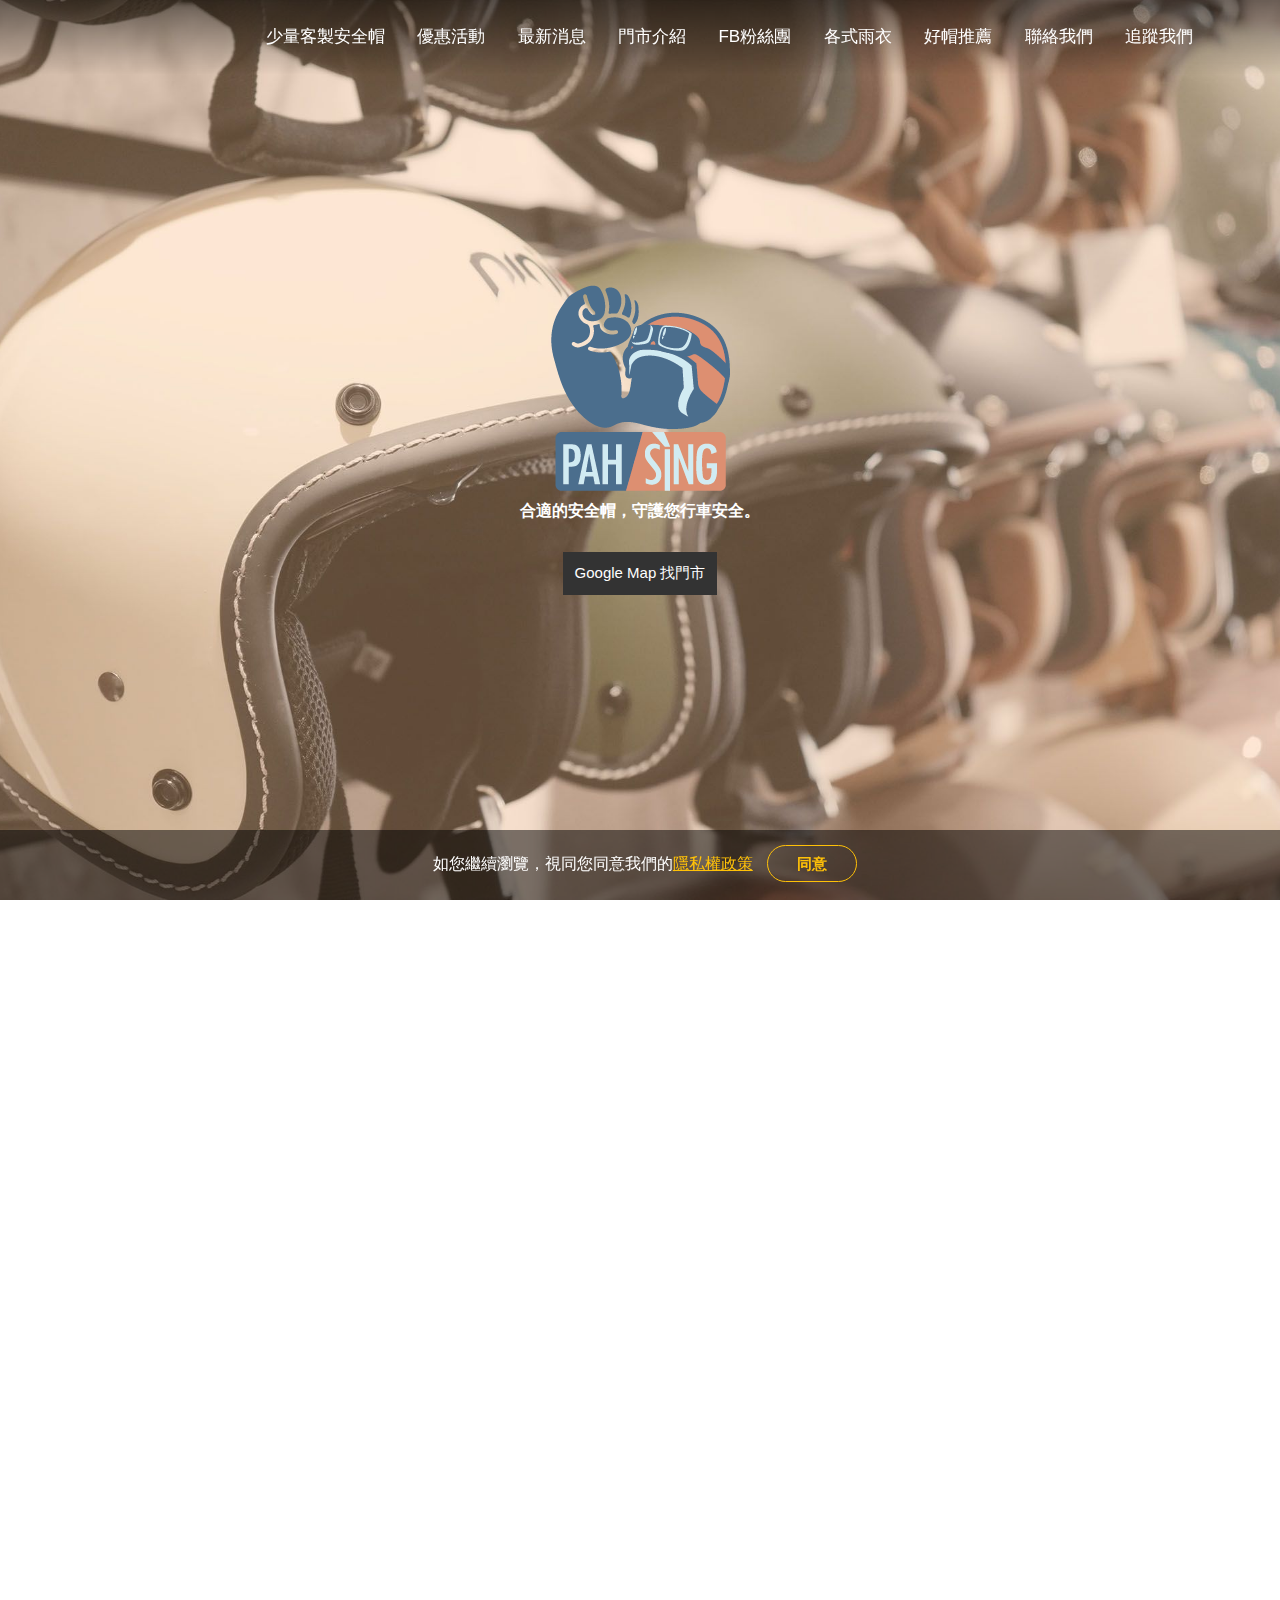
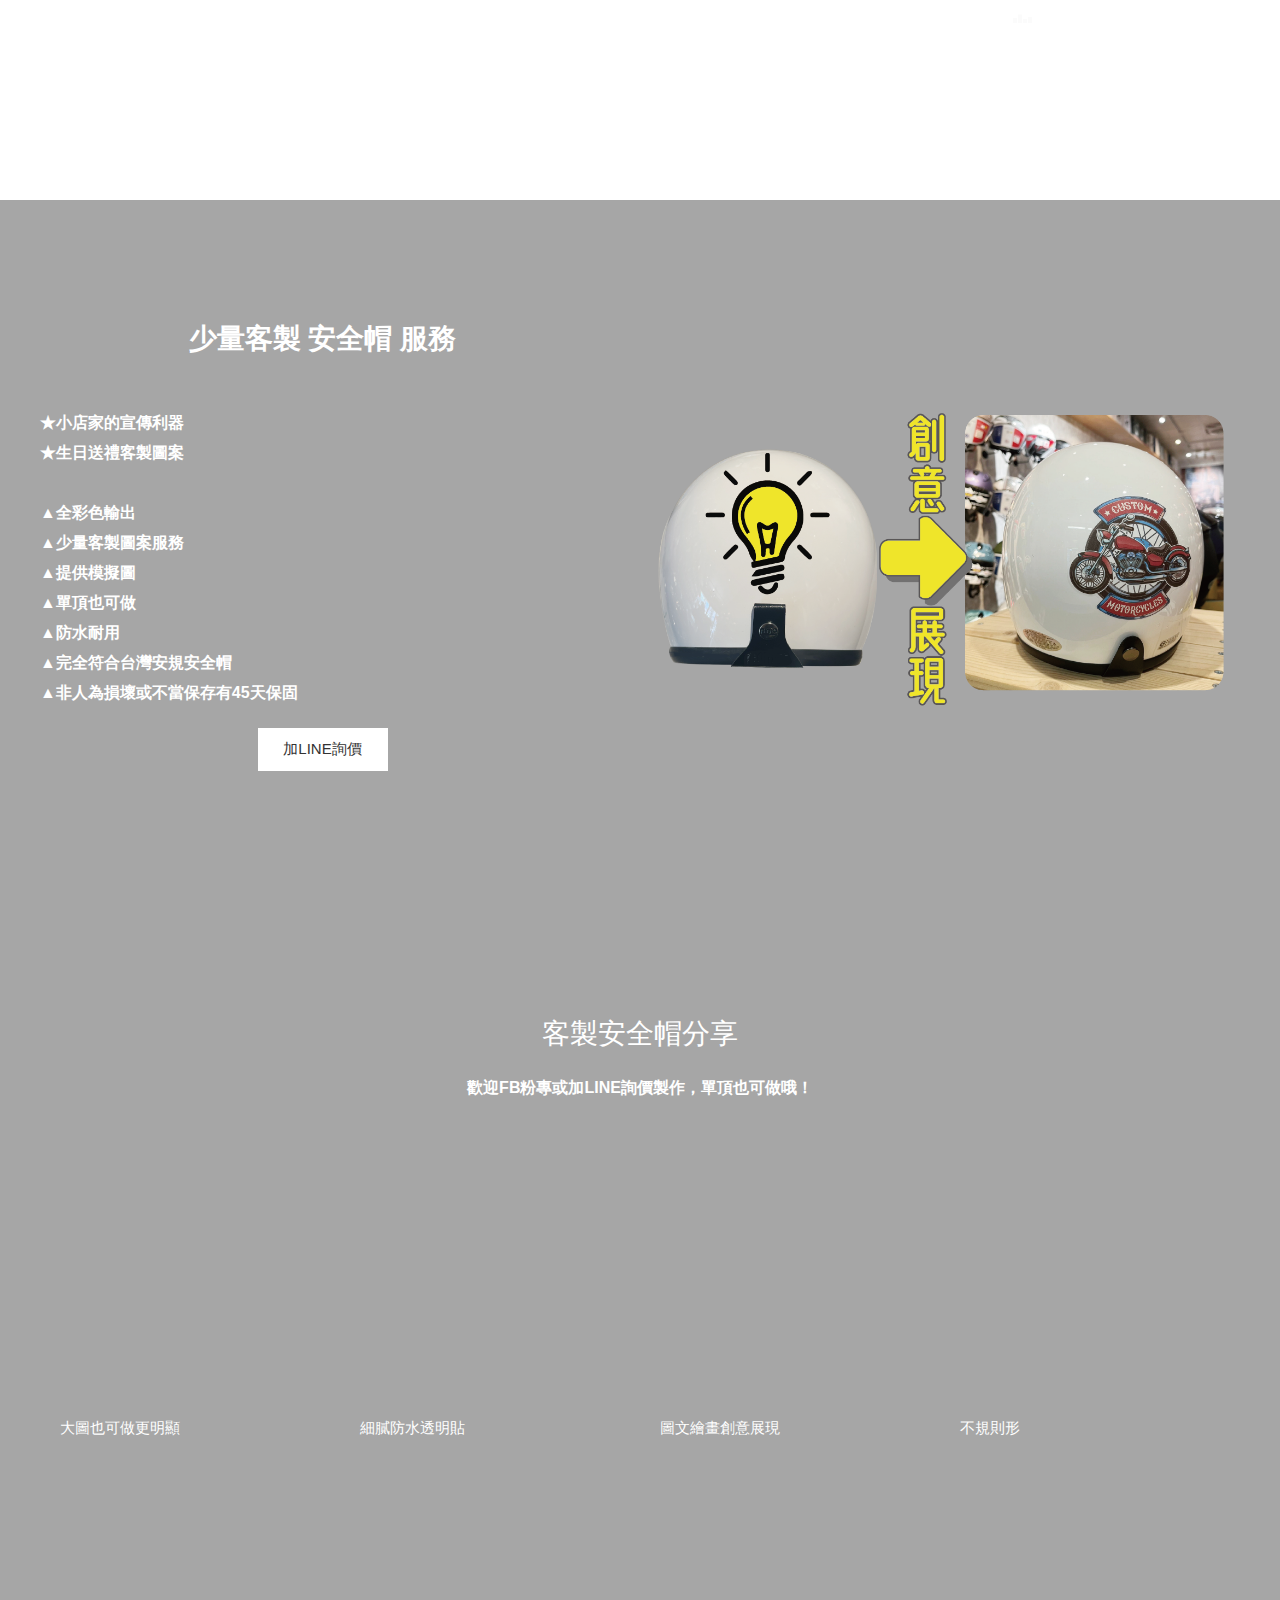
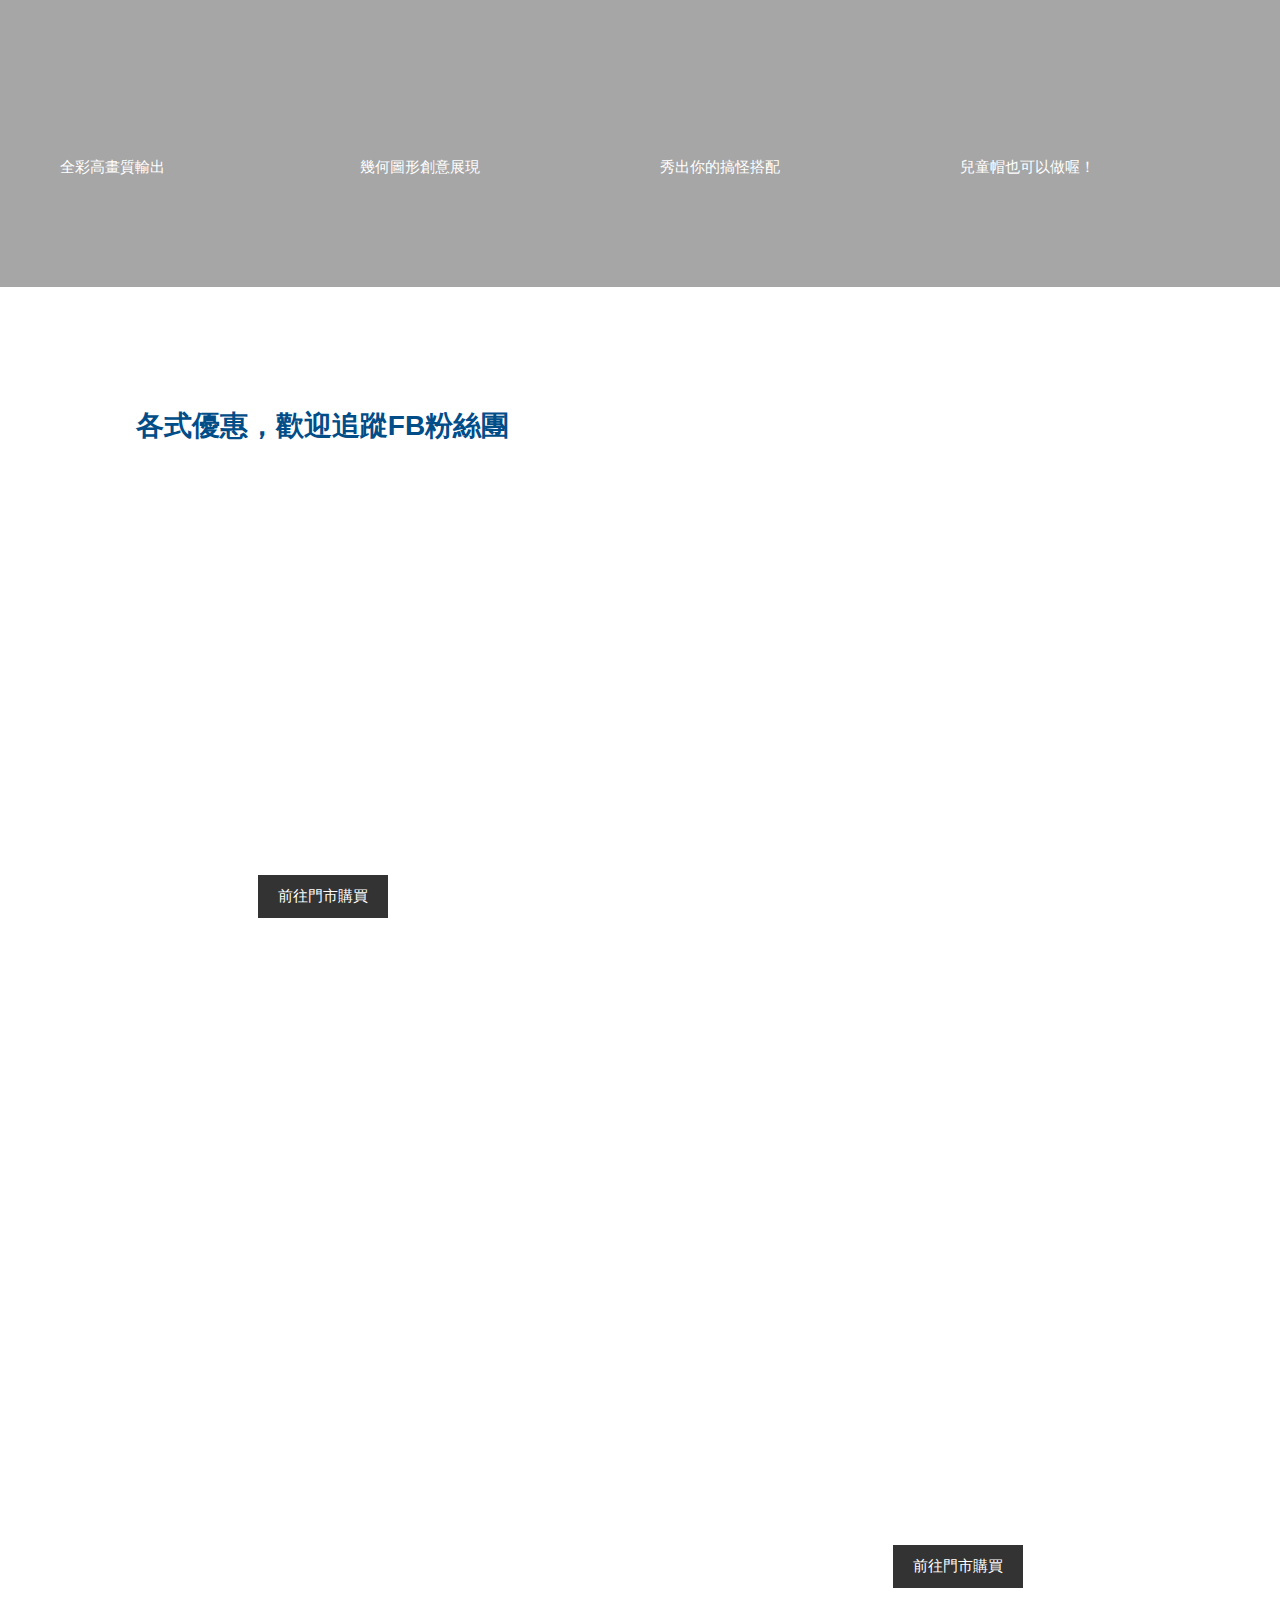
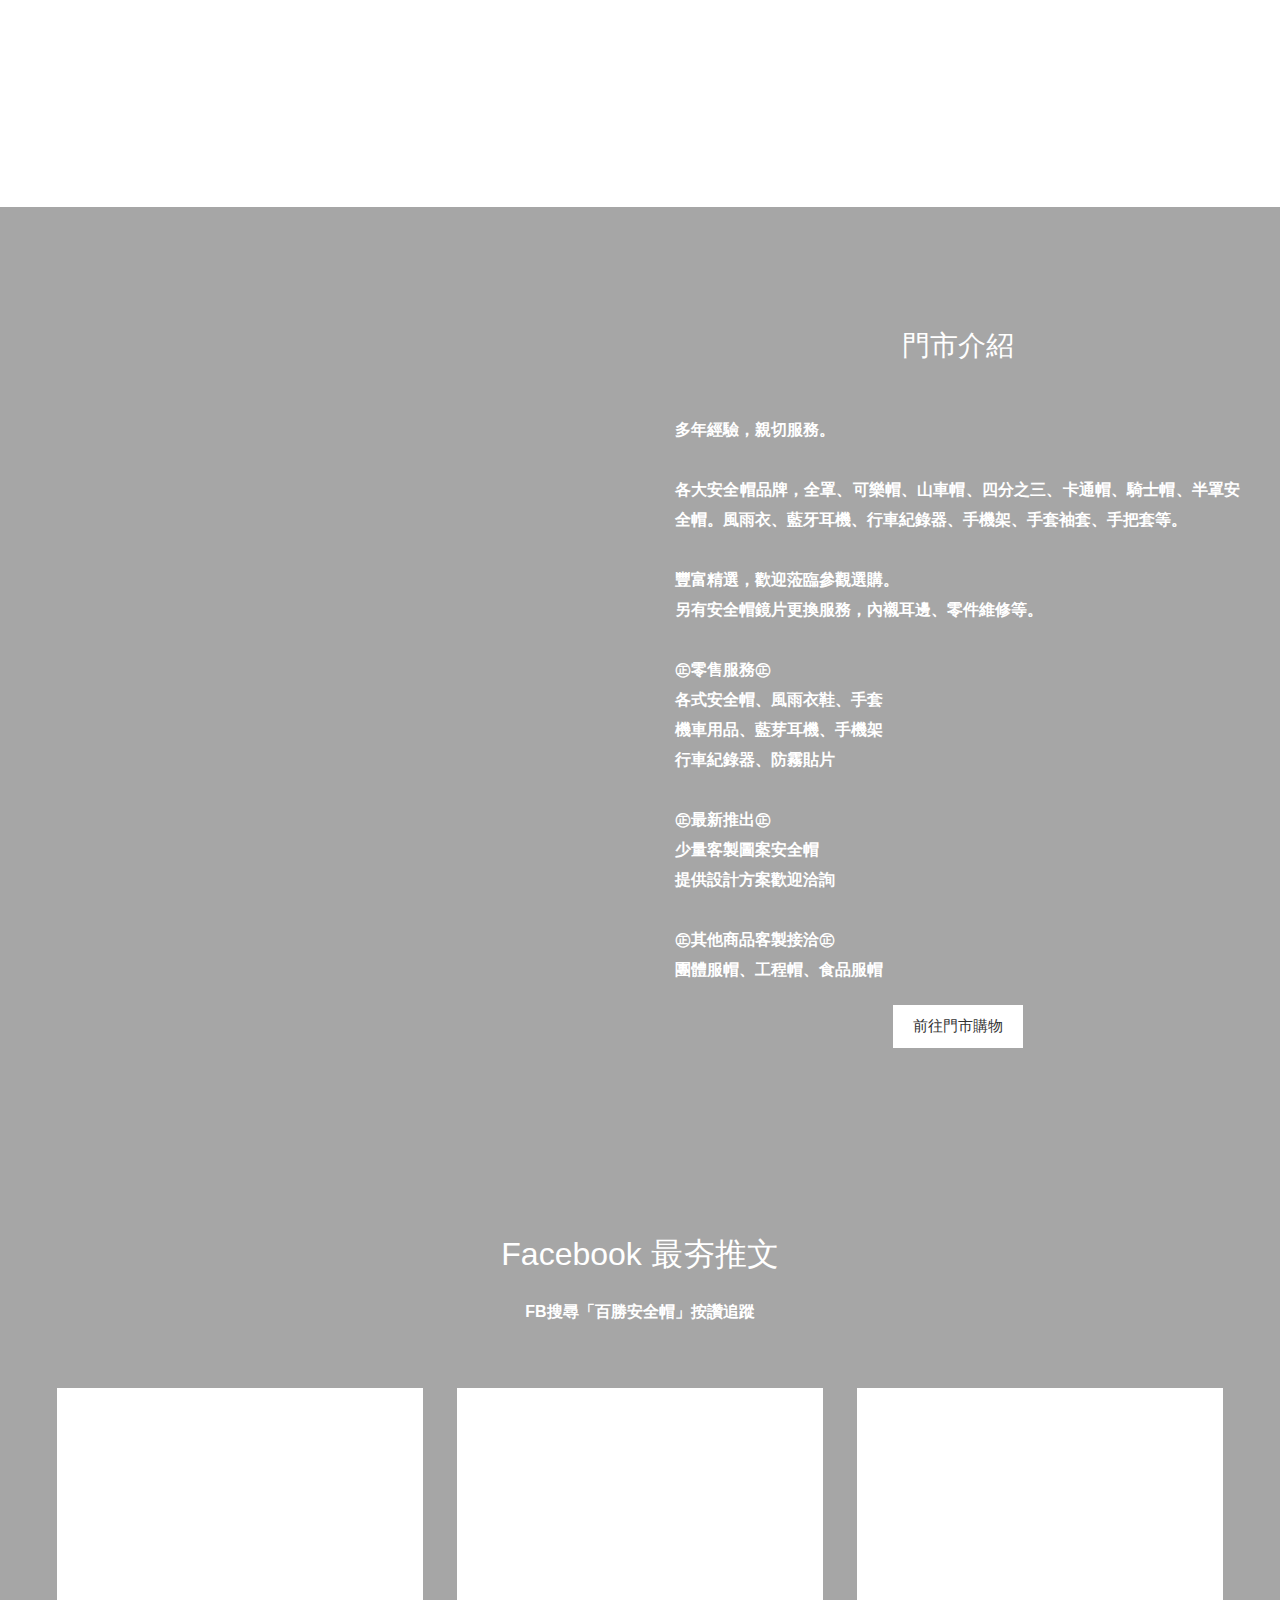
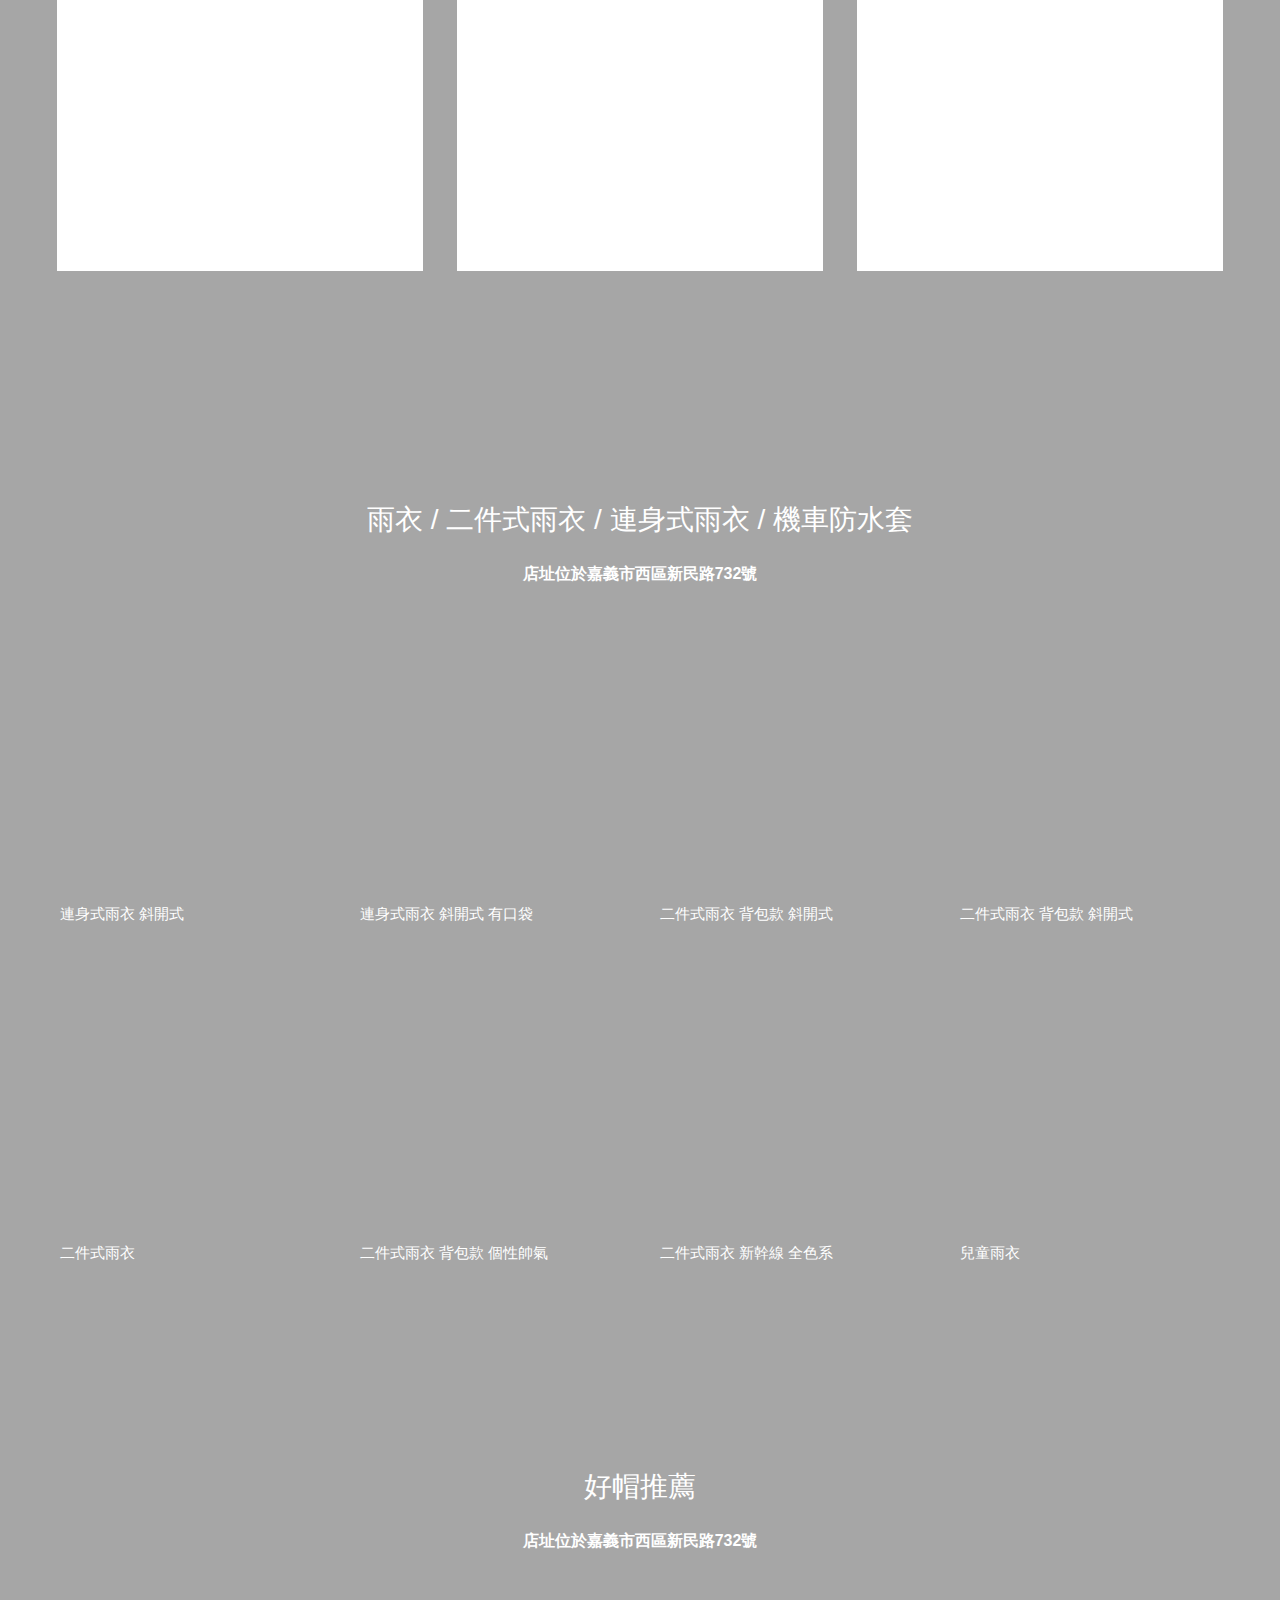
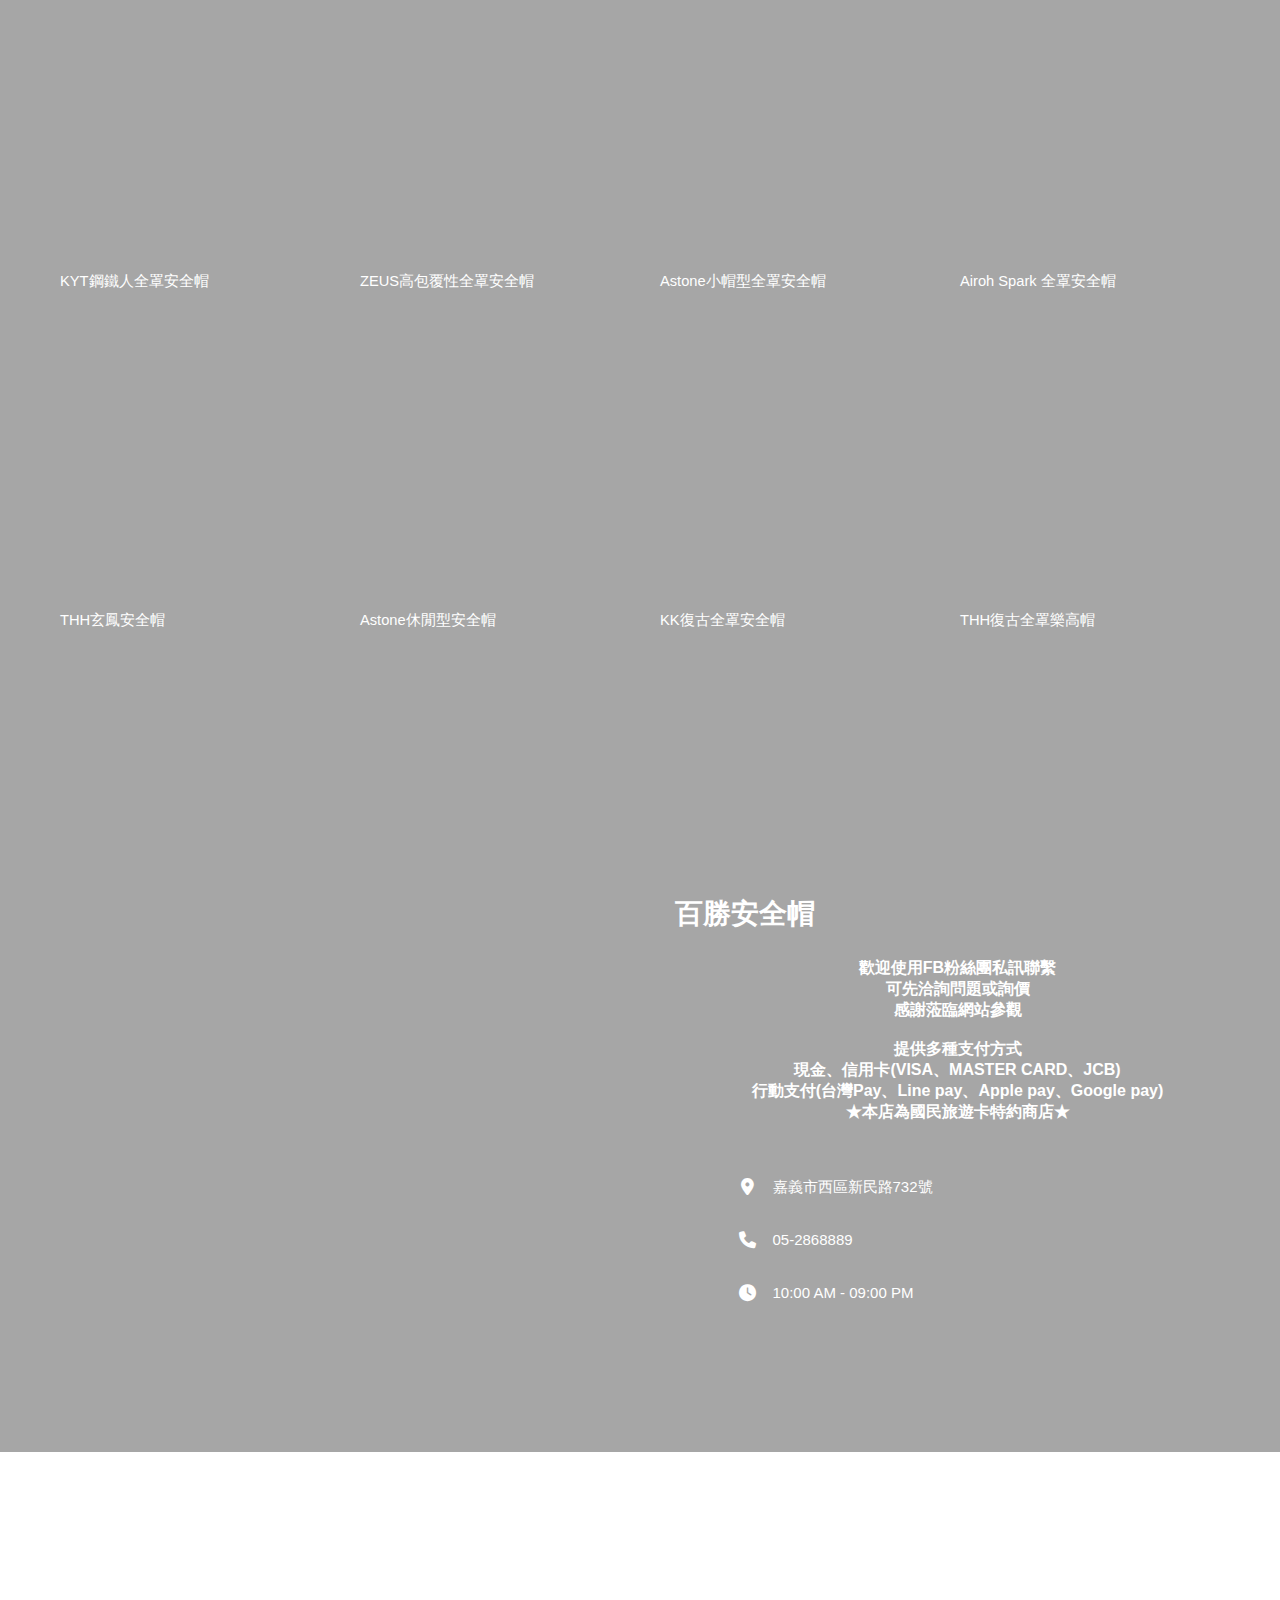
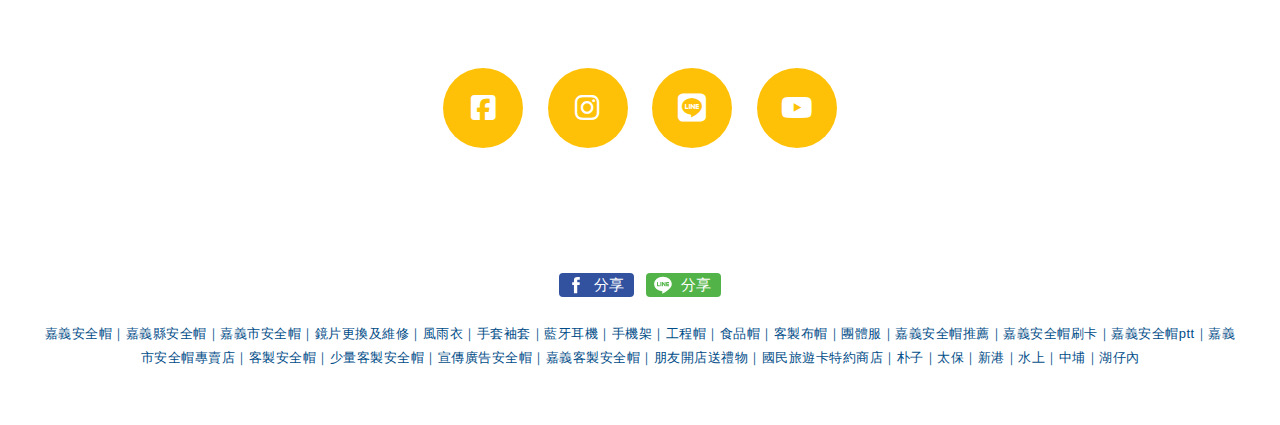
==== commit 10984069: "Update index.html" ====
--- a/index.html
+++ b/index.html
@@ -2605,7 +2605,7 @@
  </div>
 </section>
 
-<section id="goto432331" class="section-base about_us_box  background-setting bg_translucent_k">
+<section id="goto432331" class="section-base galleryBox  background-setting bg_translucent_k">
 <div class="ContentsBox default clearfix">
 <div class="aBox">
 <h3 class="main_title" style="font-weight: ; font-style: ; text-decoration: ; text-align: ; font-size: ; color: #FFFFFF; ">客製安全帽分享</h3>
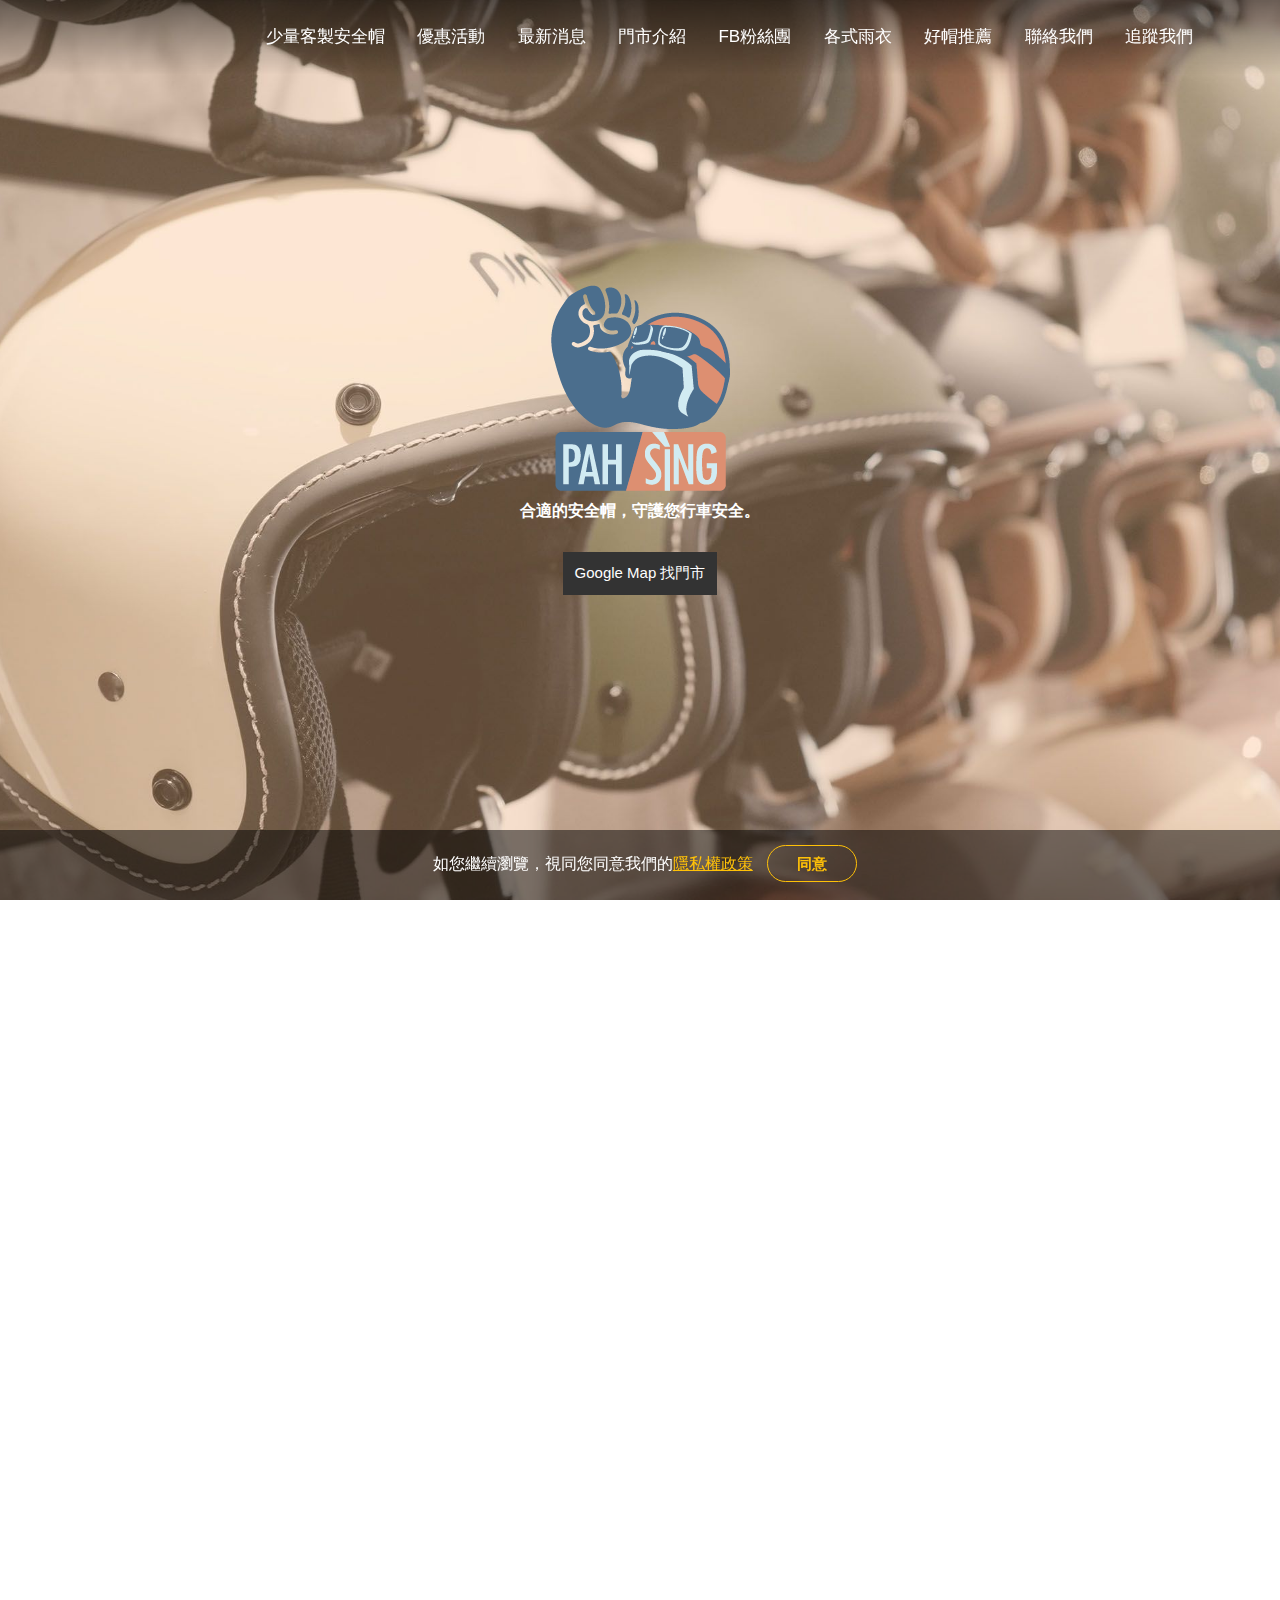
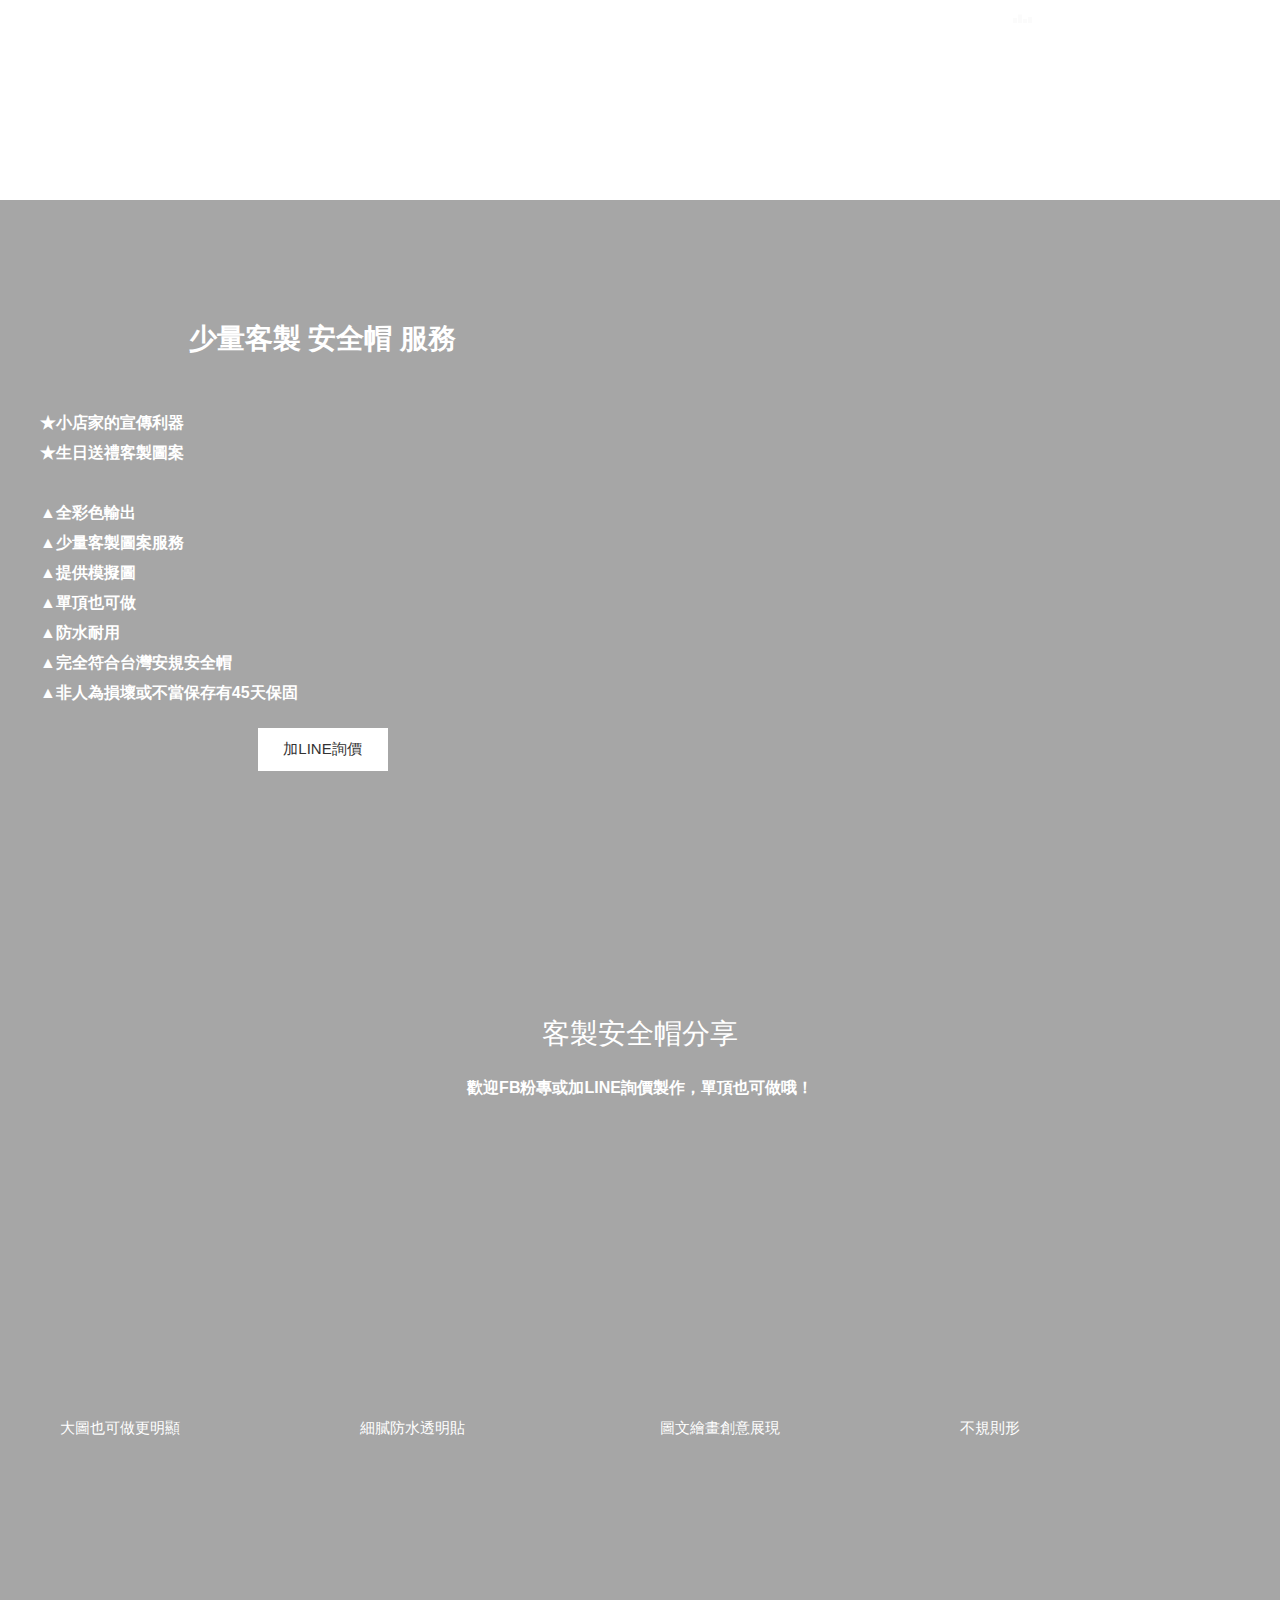
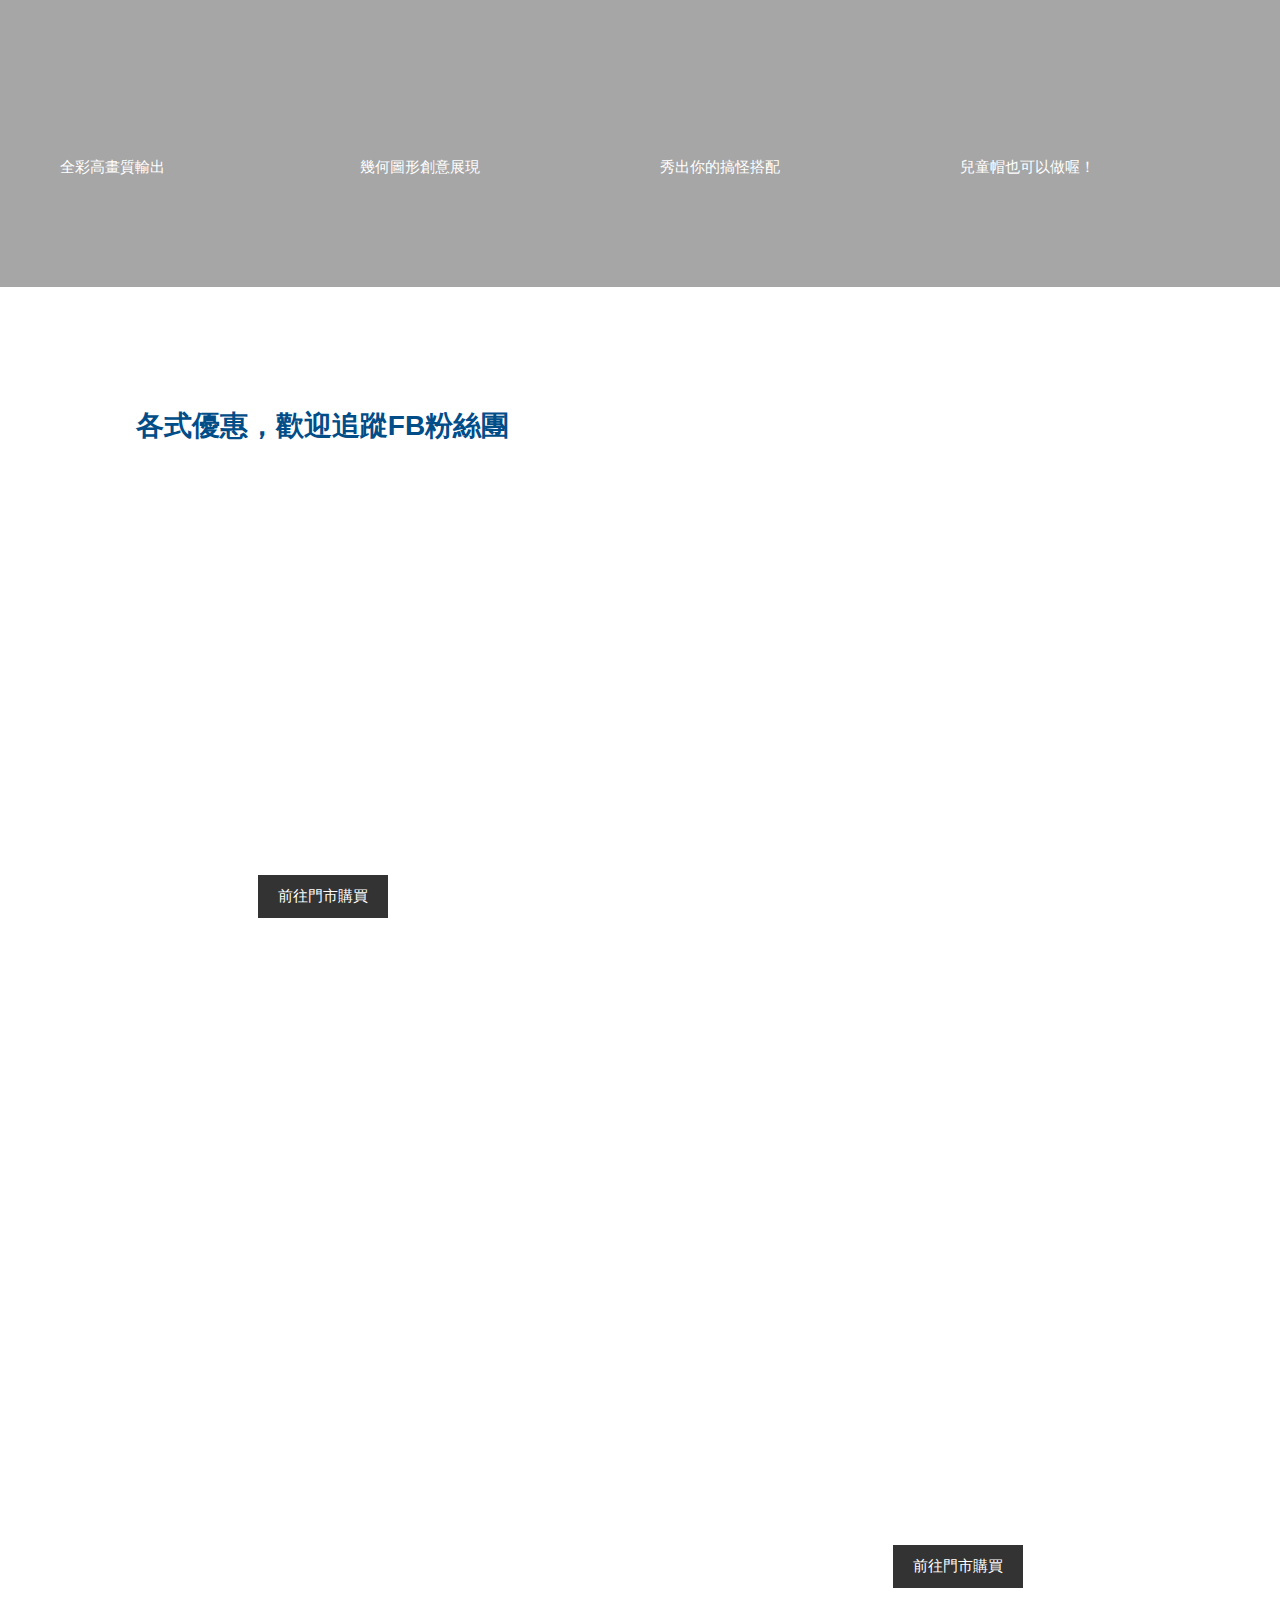
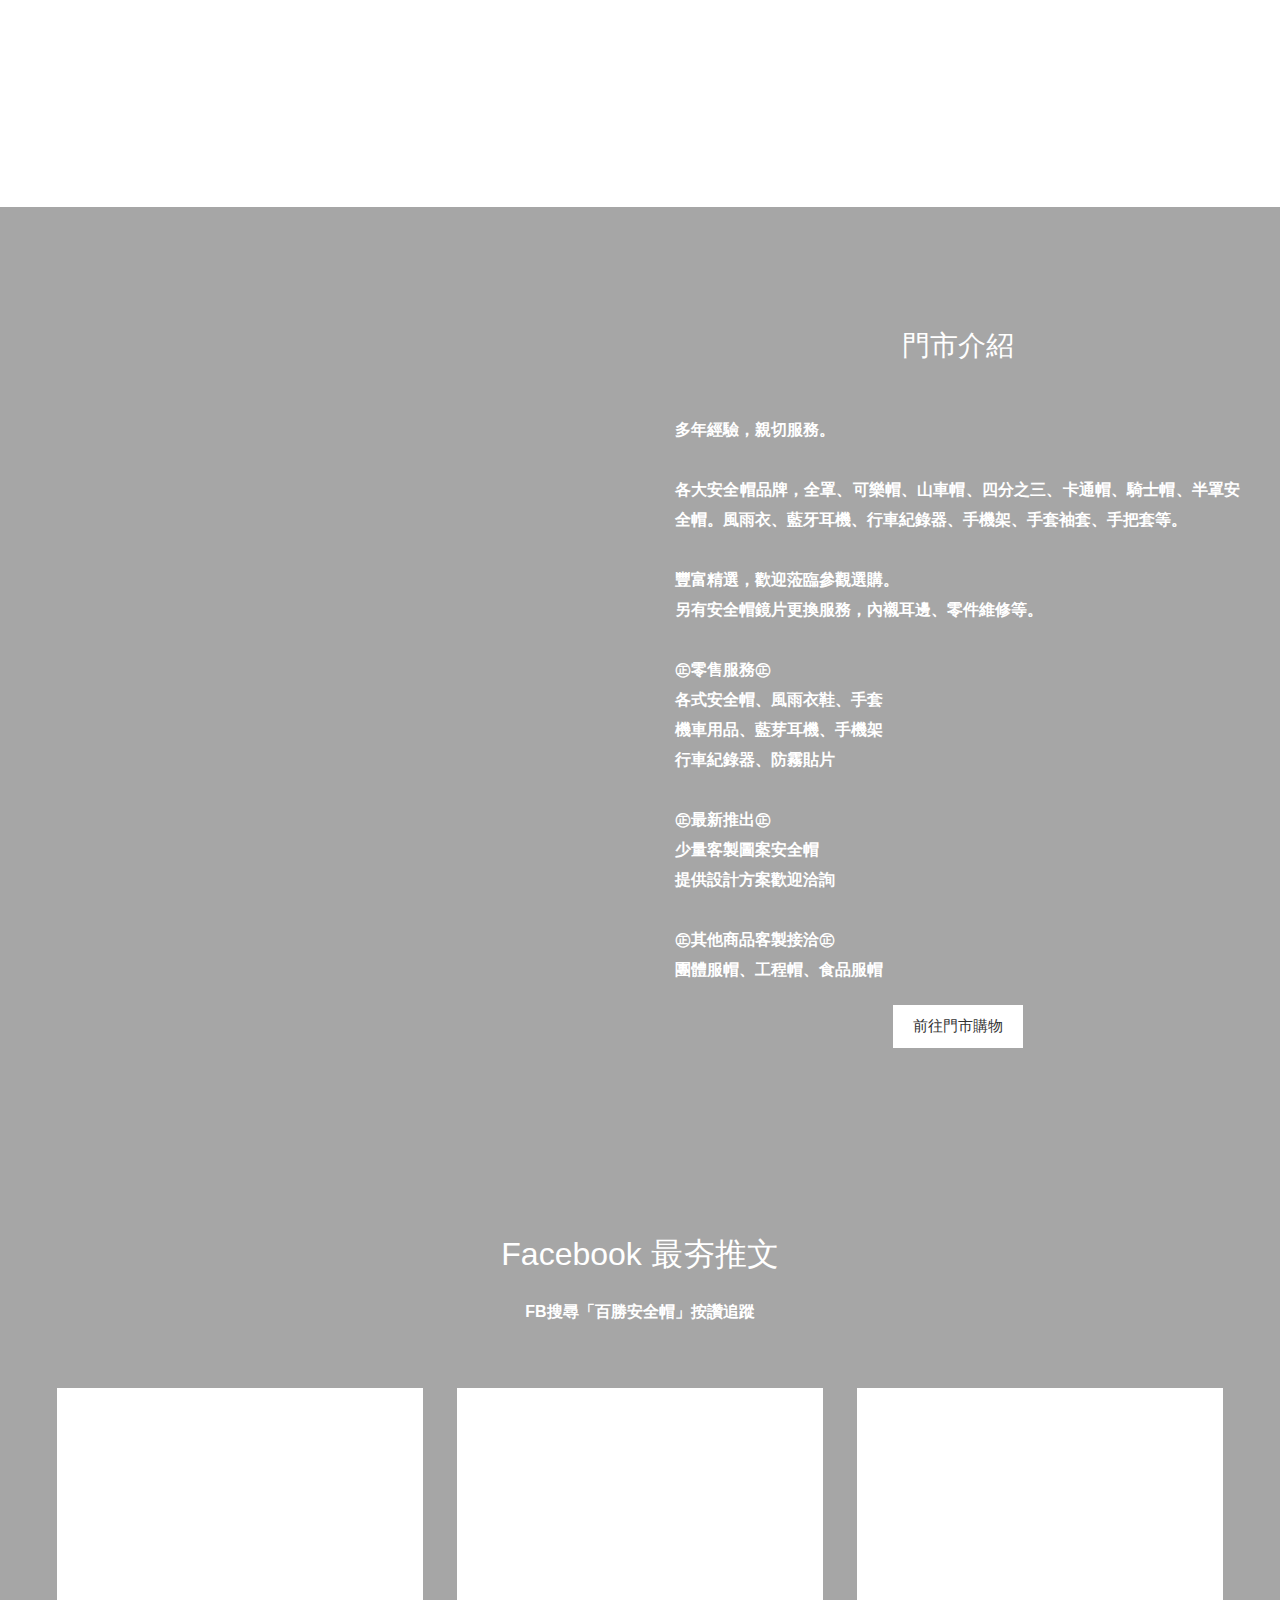
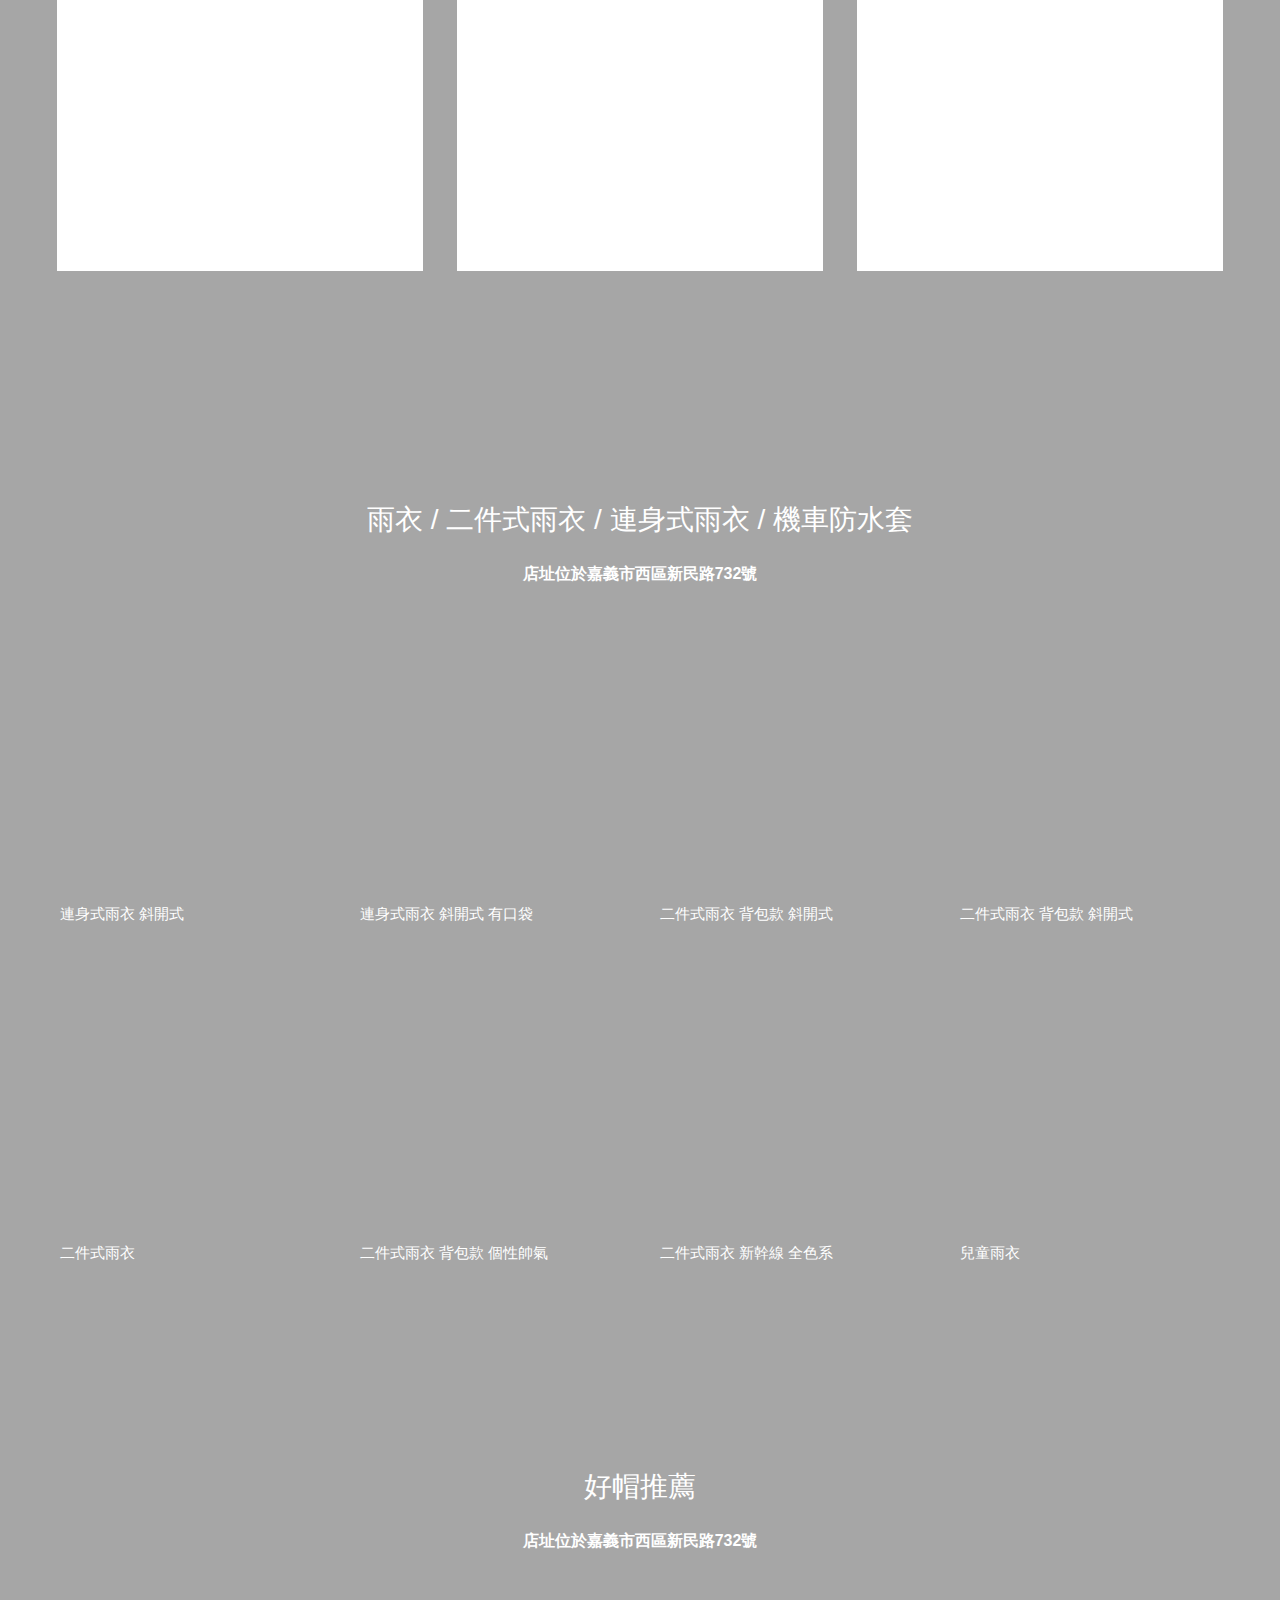
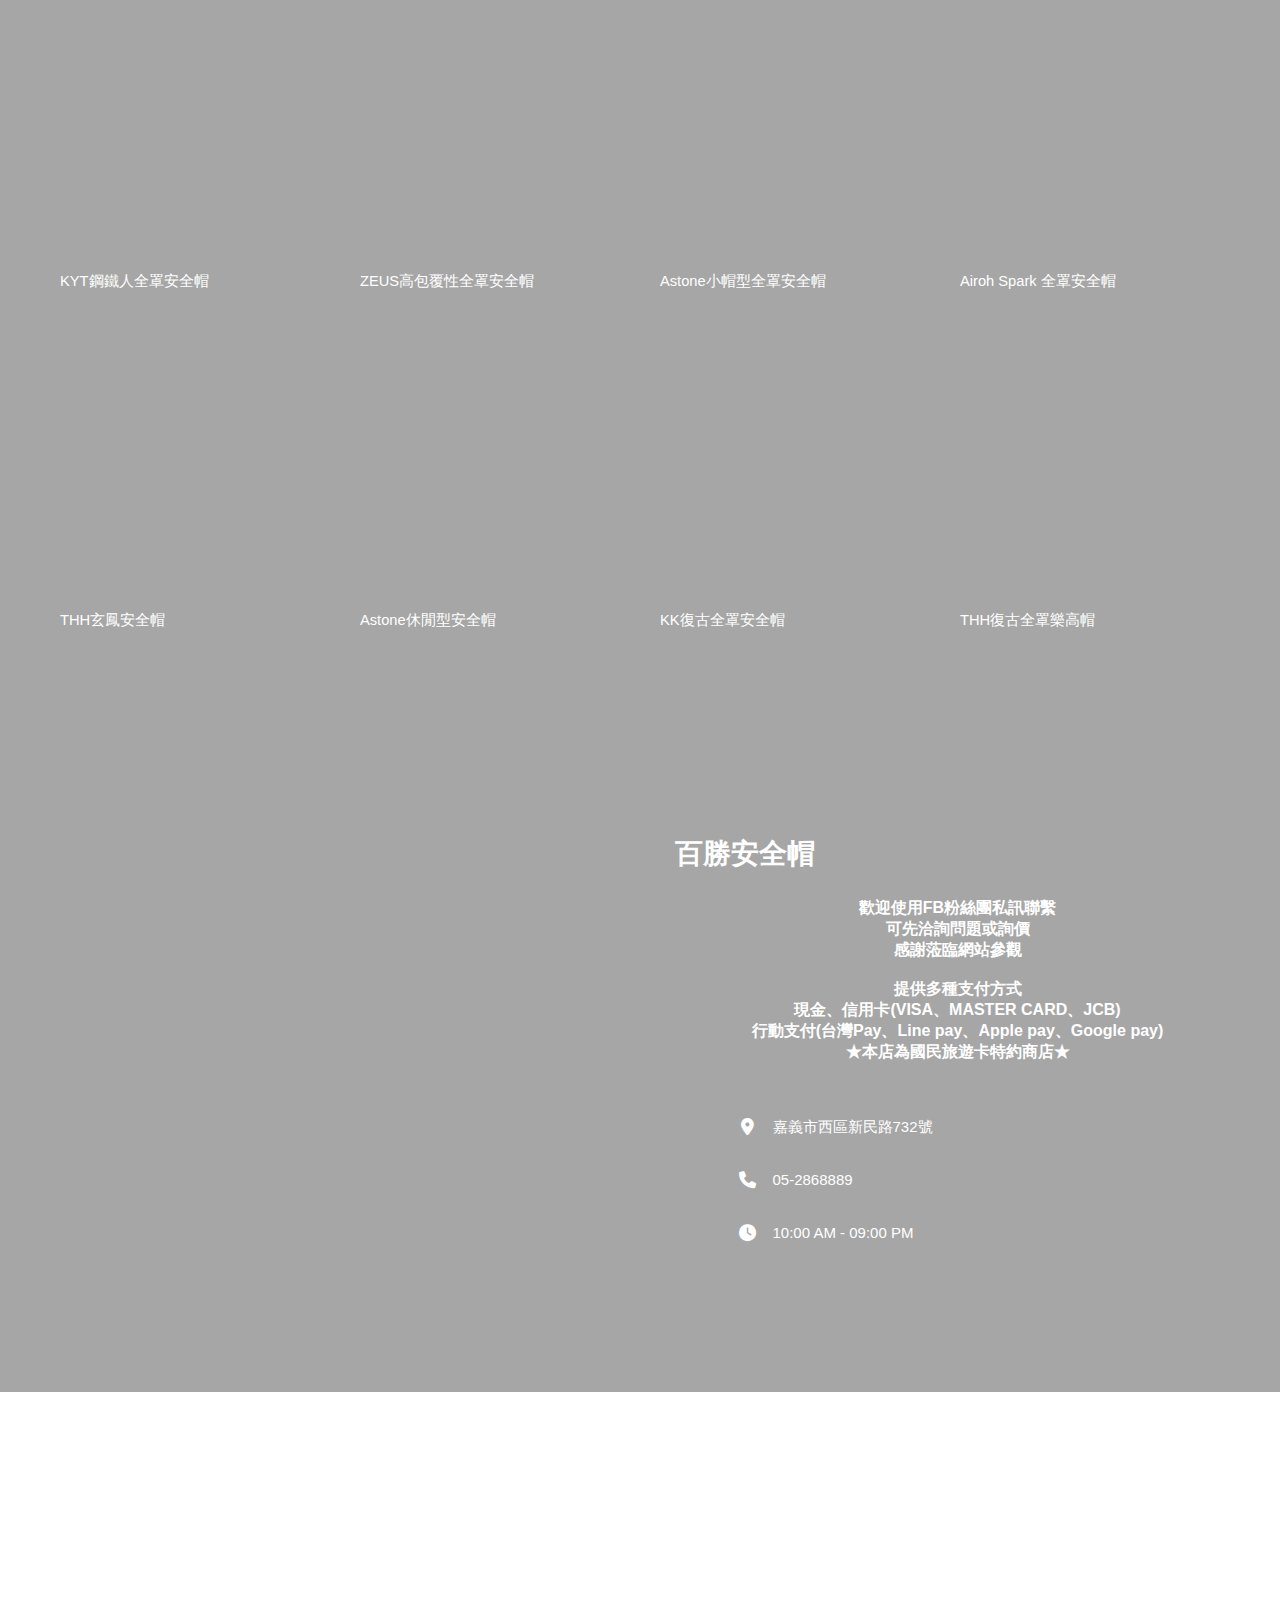
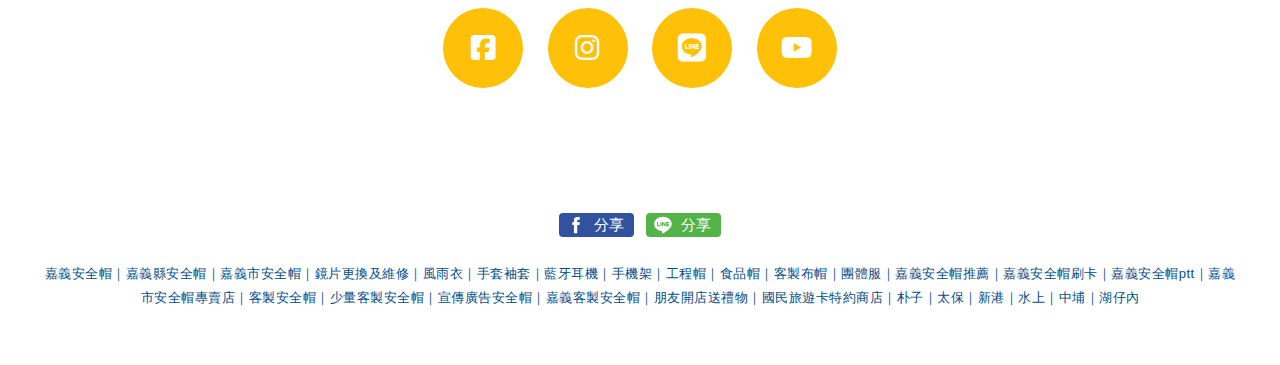
==== commit bfacb6df: "Update index.html" ====
--- a/index.html
+++ b/index.html
@@ -2963,18 +2963,10 @@
                             </figcaption>
                         </figure>
                     </div>
-                            <div class ="grid_container">
-                        <figure class="photo">
-                            <amp-img on="tap:lightbox406291_8" role="button" tabindex="8" src="#" layout="responsive" width="" height=""></amp-img>
-                            <amp-image-lightbox id="lightbox406291_8" layout="nodisplay"></amp-image-lightbox>
-                            <figcaption>
-                            <span style=""></span>
-                            </figcaption>
-                        </figure>
-                    </div>
-                                    </div>
+
             </div>
-                    </div>
+            </div>
+            </div>
     </section>
 <section id="goto402151" class="section-base contact_us  background-setting bg_translucent_k">
         <div class="ContentsBox default clearfix">
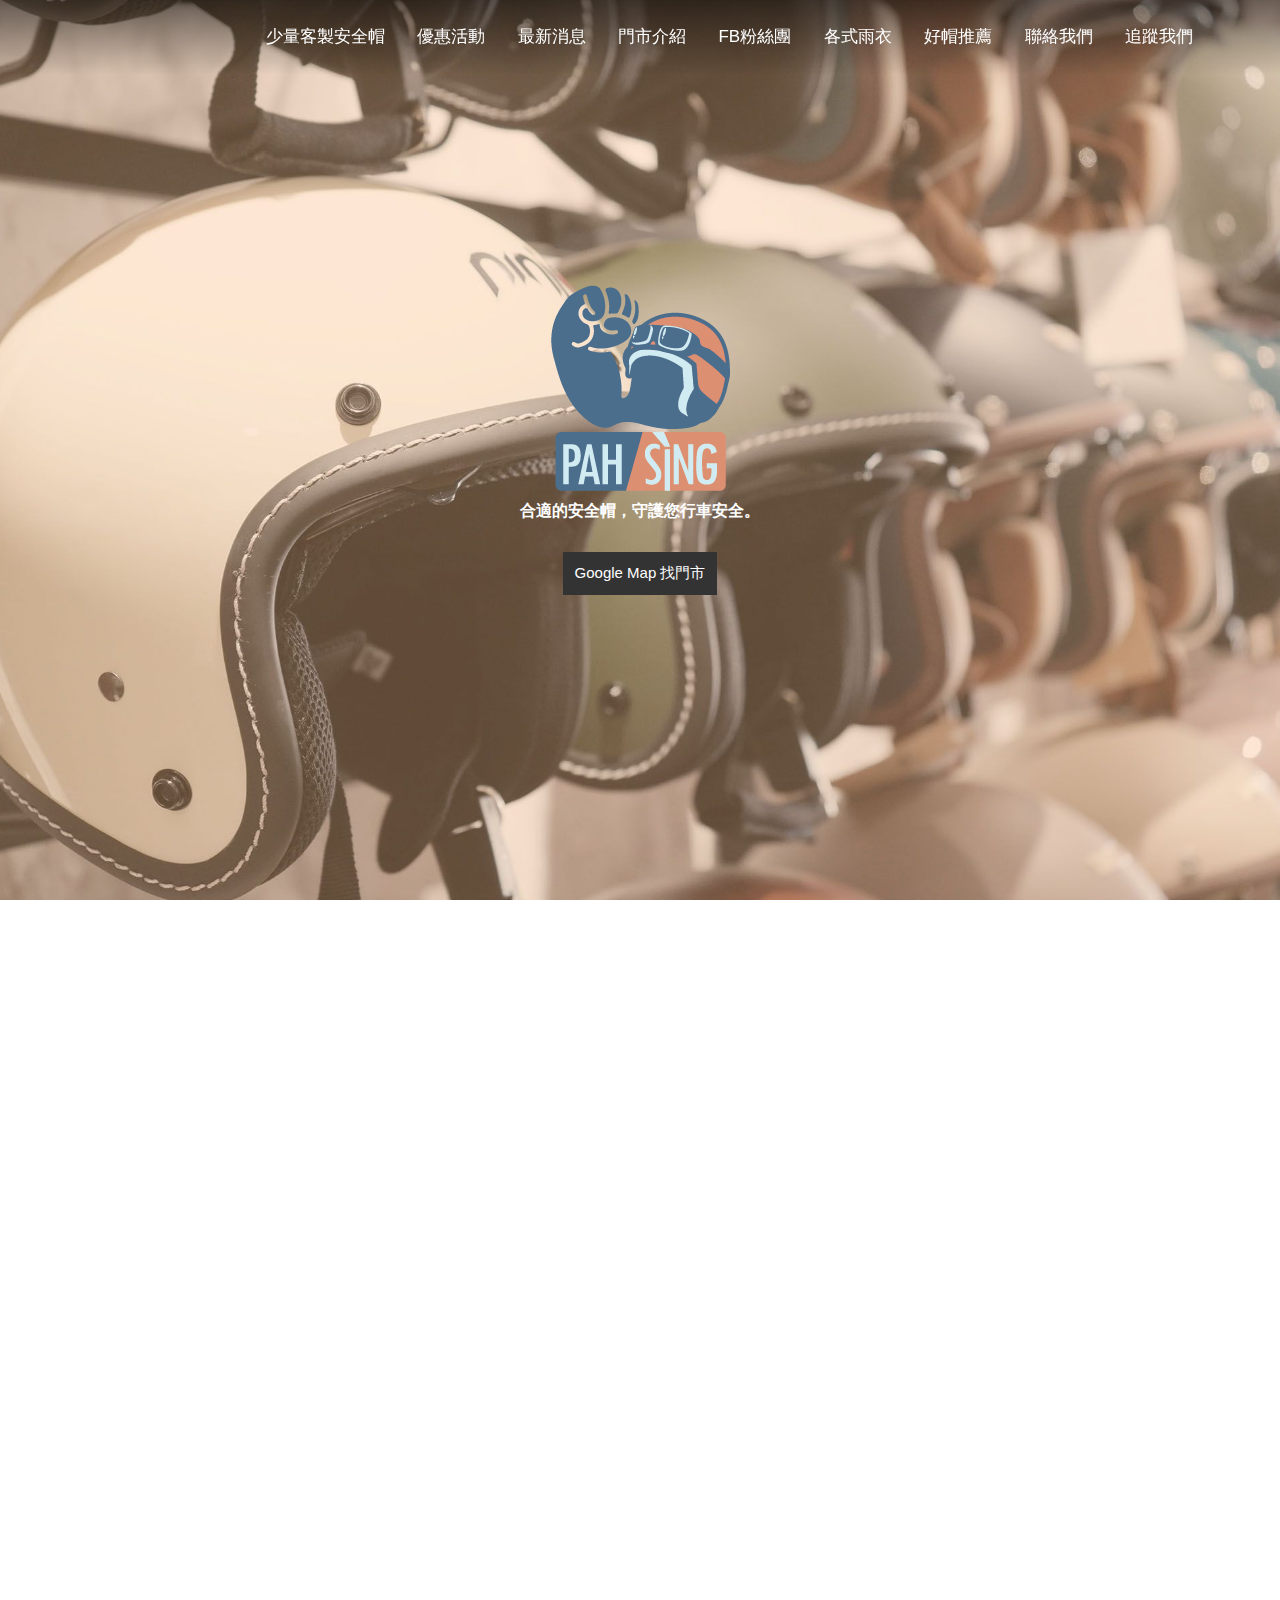
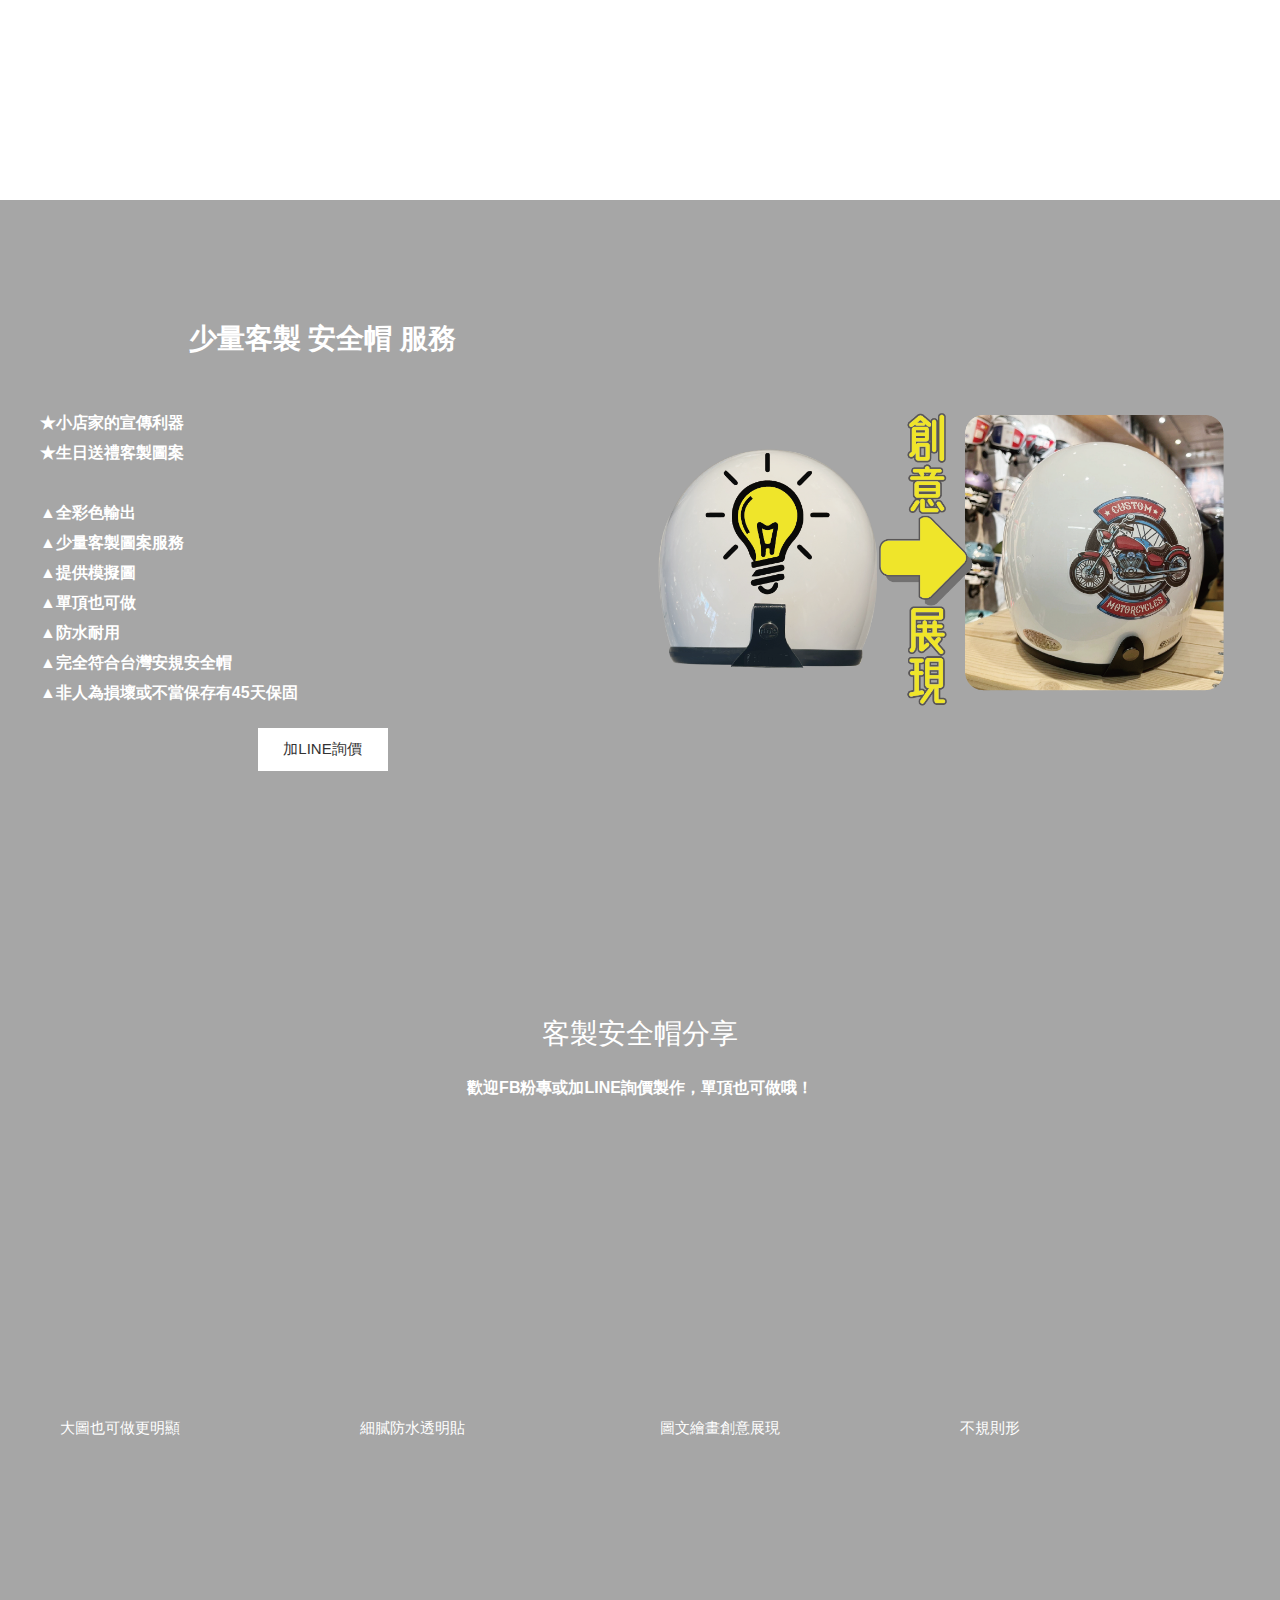
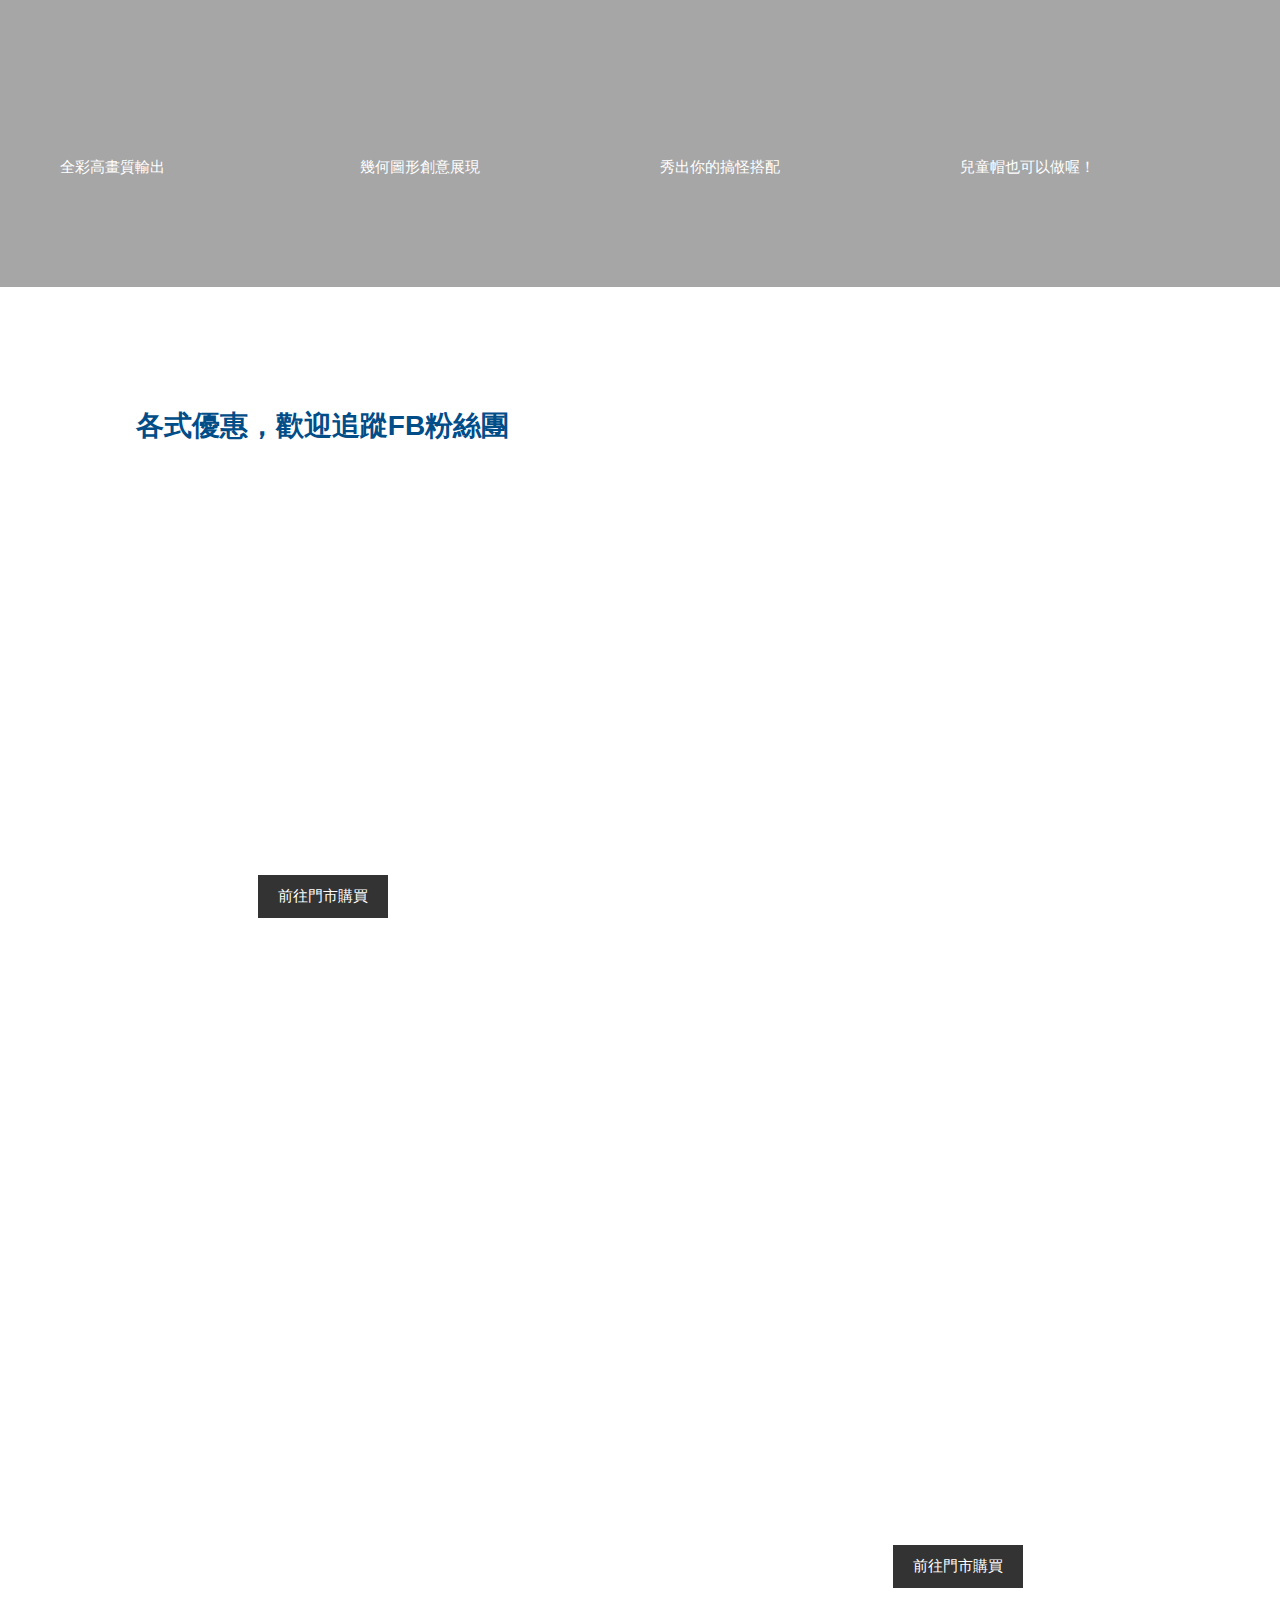
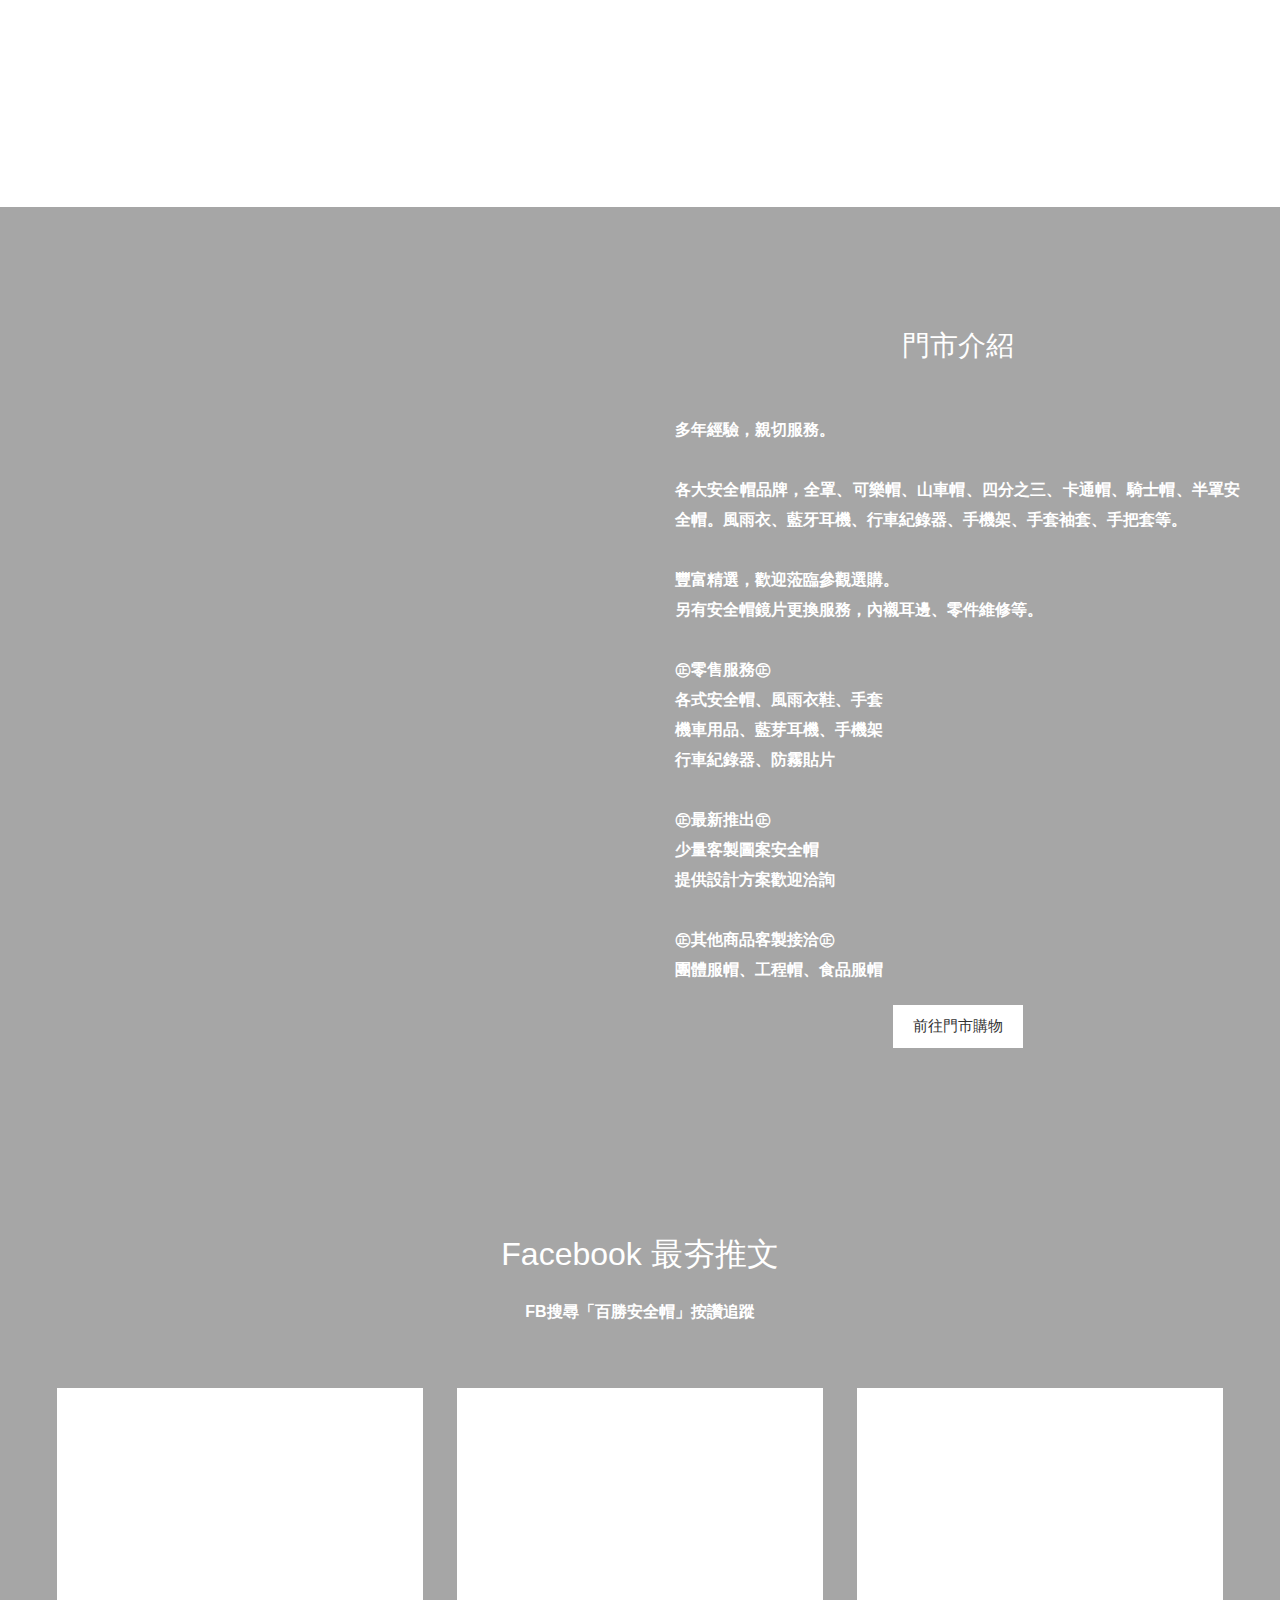
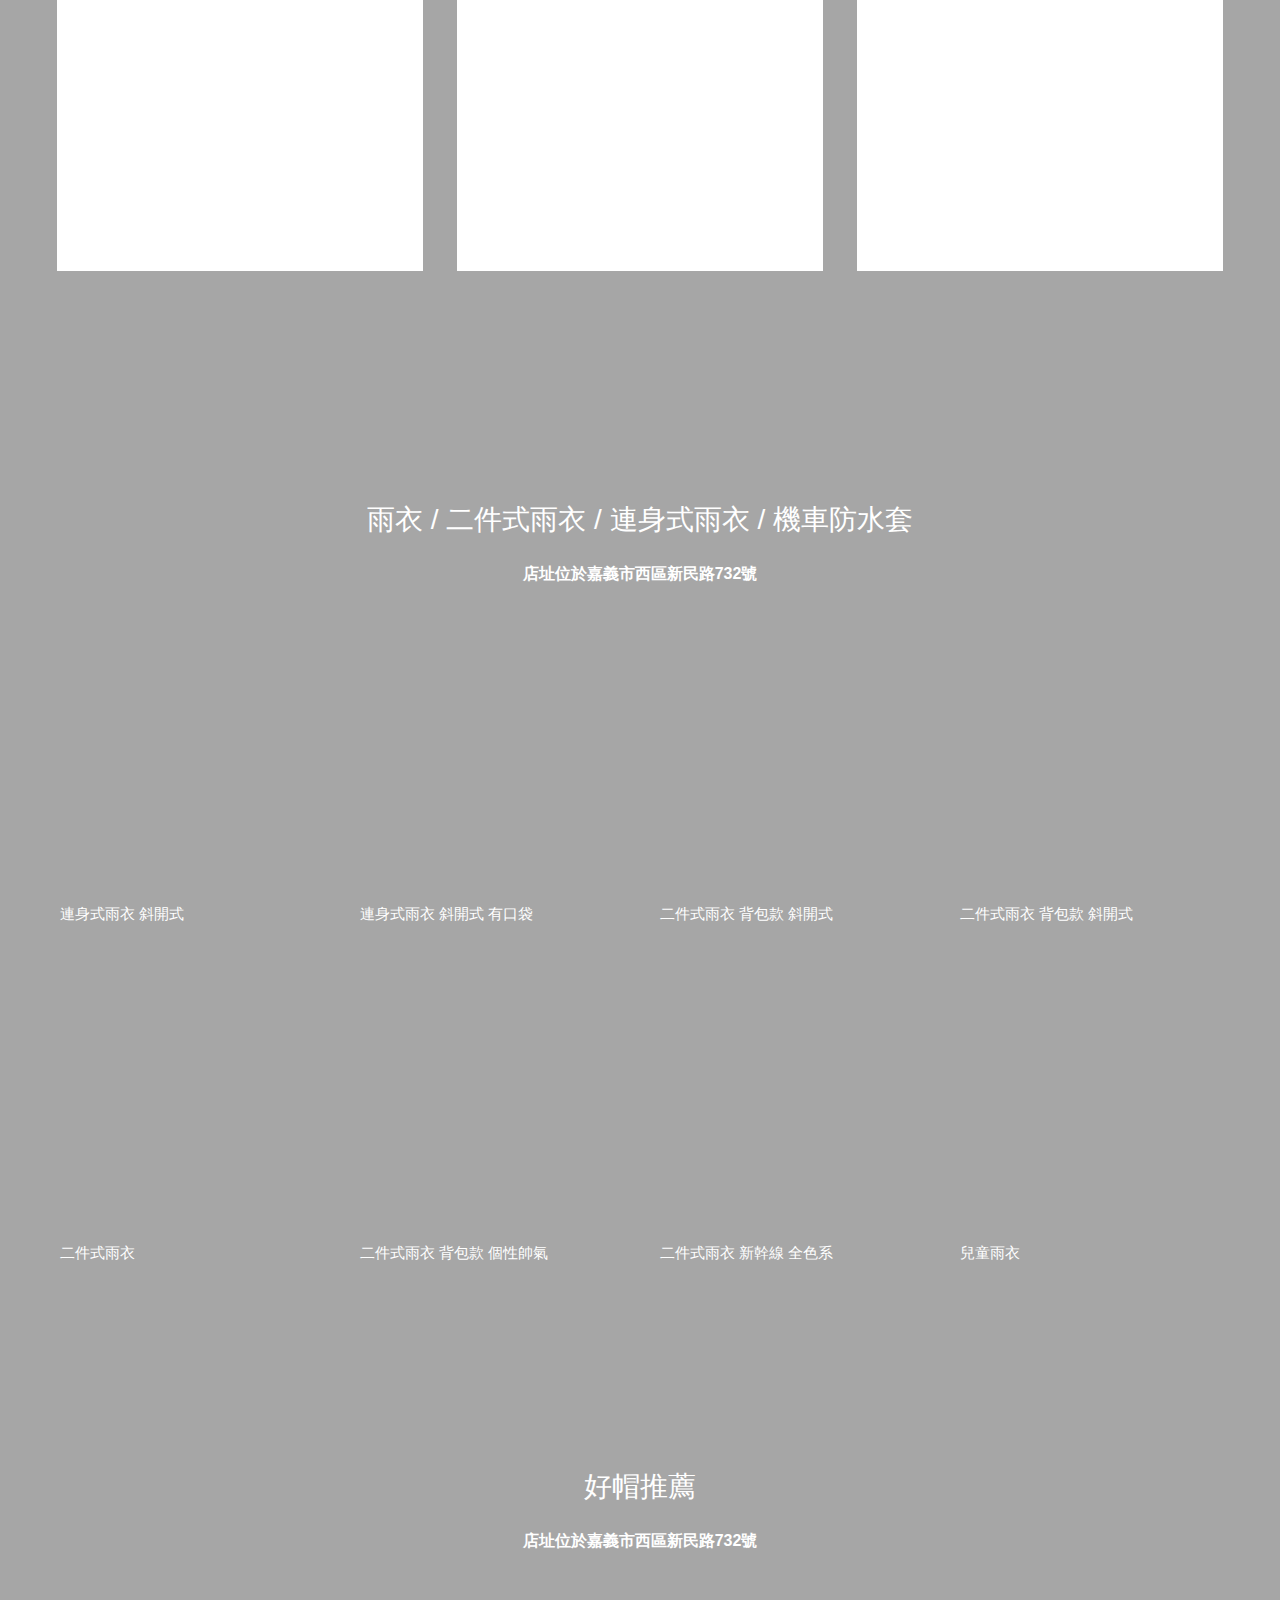
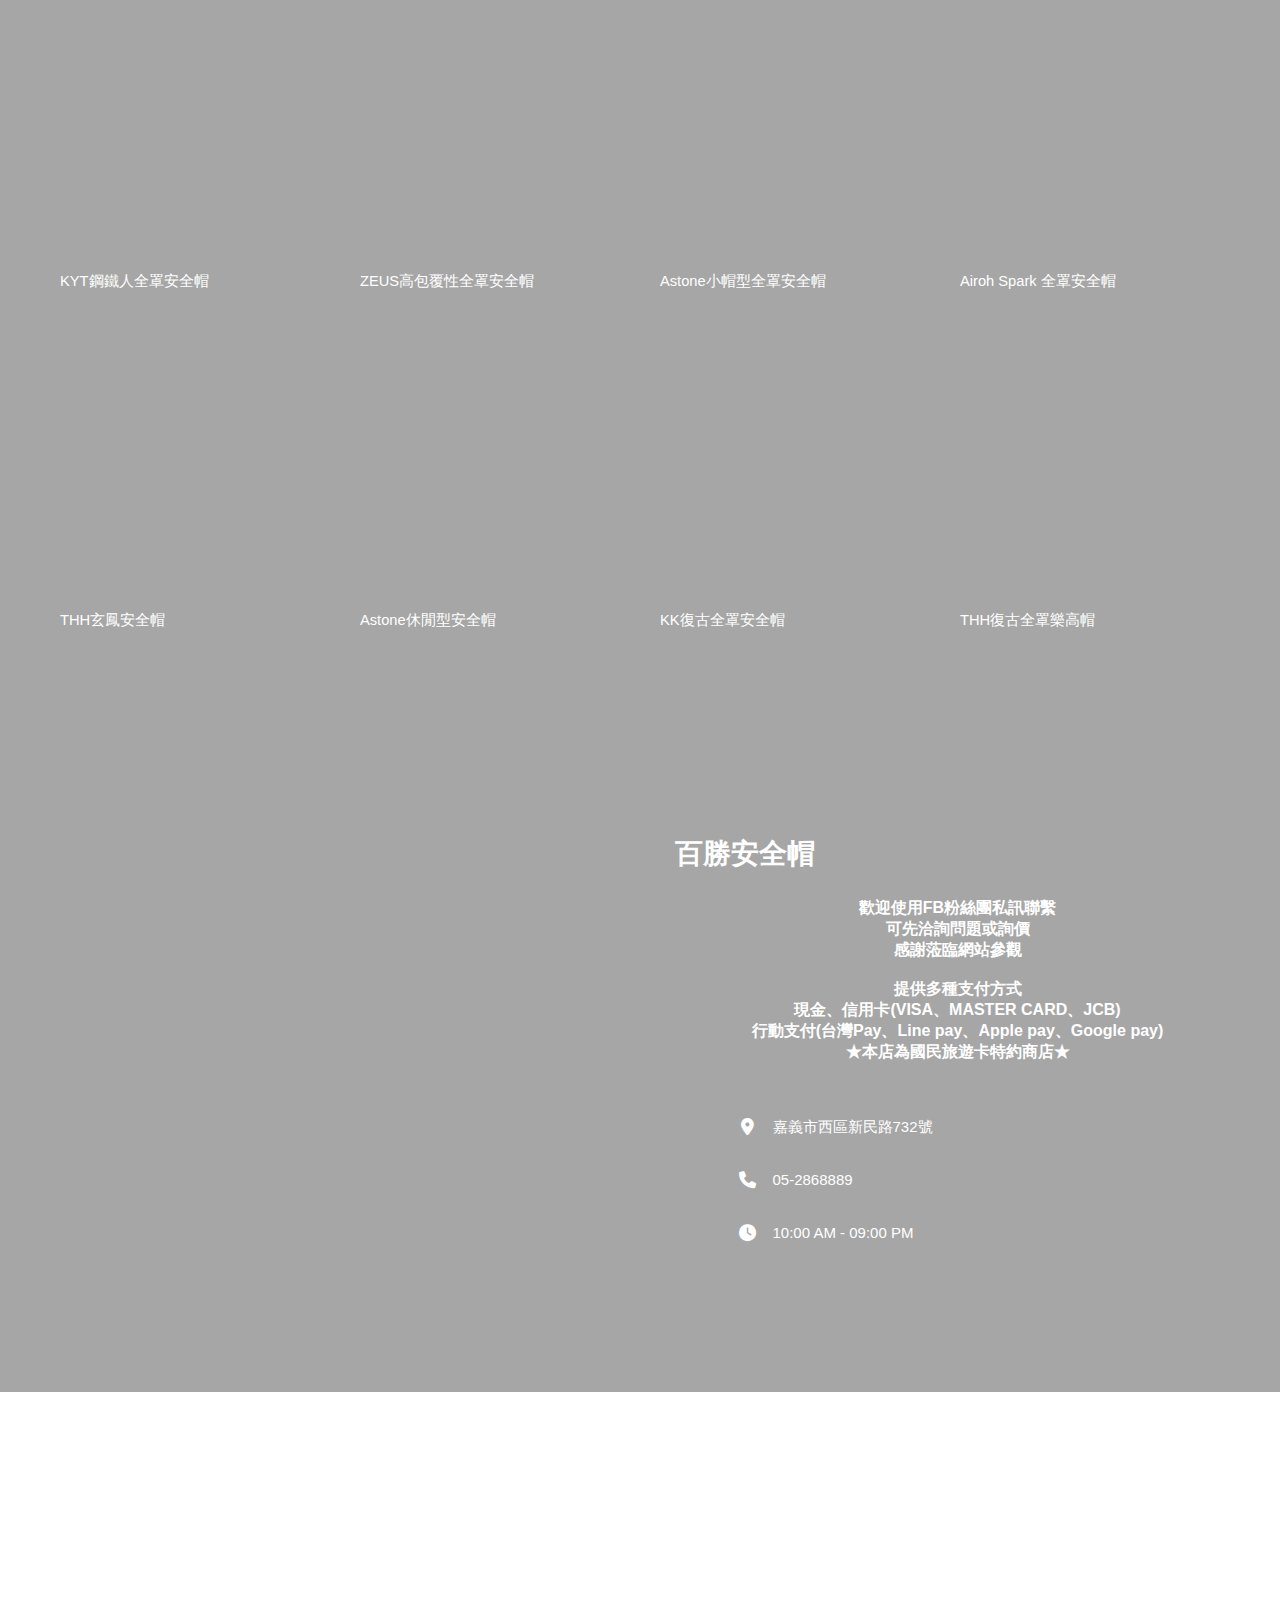
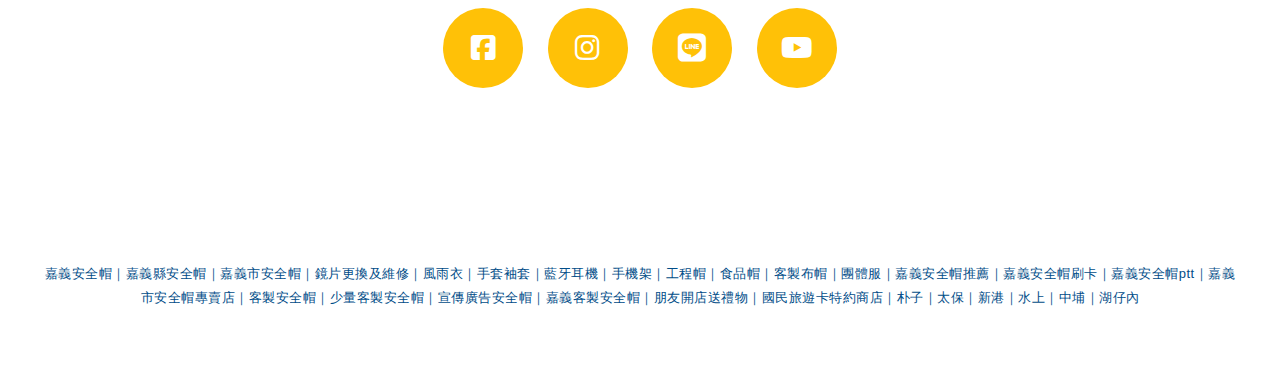
==== commit ca5bb9f5: "Update index.html" ====
--- a/index.html
+++ b/index.html
@@ -2398,20 +2398,20 @@
 </style>
 <style amp-boilerplate>body{-webkit-animation:-amp-start 8s steps(1,end) 0s 1 normal both;-moz-animation:-amp-start 8s steps(1,end) 0s 1 normal both;-ms-animation:-amp-start 8s steps(1,end) 0s 1 normal both;animation:-amp-start 8s steps(1,end) 0s 1 normal both}@-webkit-keyframes -amp-start{from{visibility:hidden}to{visibility:visible}}@-moz-keyframes -amp-start{from{visibility:hidden}to{visibility:visible}}@-ms-keyframes -amp-start{from{visibility:hidden}to{visibility:visible}}@-o-keyframes -amp-start{from{visibility:hidden}to{visibility:visible}}@keyframes  -amp-start{from{visibility:hidden}to{visibility:visible}}</style><noscript><style amp-boilerplate>body{-webkit-animation:none;-moz-animation:none;-ms-animation:none;animation:none}</style></noscript>
     <script async src="../cdn.ampproject.org/v0.js"></script>
-<script async custom-element="amp-position-observer" src="../cdn.ampproject.org/v0/amp-position-observer-0.1.js"></script>
-<script async custom-element="amp-animation" src="../cdn.ampproject.org/v0/amp-animation-0.1.js"></script>
-<script async custom-element="amp-sidebar" src="../cdn.ampproject.org/v0/amp-sidebar-0.1.js"></script>
-<script async custom-element="amp-image-lightbox" src="../cdn.ampproject.org/v0/amp-image-lightbox-0.1.js"></script>
-<script async custom-element="amp-carousel" src="../cdn.ampproject.org/v0/amp-carousel-0.2.js"></script>
-<script async custom-element="amp-bind" src="../cdn.ampproject.org/v0/amp-bind-0.1.js"></script>
-<script async custom-element="amp-youtube" src="../cdn.ampproject.org/v0/amp-youtube-0.1.js"></script>
-<script async custom-element="amp-facebook" src="../cdn.ampproject.org/v0/amp-facebook-0.1.js"></script>
-<script async custom-element="amp-twitter" src="../cdn.ampproject.org/v0/amp-twitter-0.1.js"></script>
-<script async custom-element="amp-iframe" src="../cdn.ampproject.org/v0/amp-iframe-0.1.js"></script>
-<script async custom-element="amp-form" src="../cdn.ampproject.org/v0/amp-form-0.1.js"></script>
-<script async custom-element="amp-social-share" src="../cdn.ampproject.org/v0/amp-social-share-0.1.js"></script>
-<script async custom-element="amp-user-notification" src="../cdn.ampproject.org/v0/amp-user-notification-0.1.js"></script>
-<script async custom-element="amp-analytics" src="../cdn.ampproject.org/v0/amp-analytics-0.1.js"></script>
+<script async custom-element="amp-position-observer" src="https://cdn.ampproject.org/v0/amp-position-observer-0.1.js"></script>
+<script async custom-element="amp-animation" src="https://cdn.ampproject.org/v0/amp-animation-0.1.js"></script>
+<script async custom-element="amp-sidebar" src="https://cdn.ampproject.org/v0/amp-sidebar-0.1.js"></script>
+<script async custom-element="amp-image-lightbox" src="https://cdn.ampproject.org/v0/amp-image-lightbox-0.1.js"></script>
+<script async custom-element="amp-carousel" src="https://cdn.ampproject.org/v0/amp-carousel-0.2.js"></script>
+<script async custom-element="amp-bind" src="https://cdn.ampproject.org/v0/amp-bind-0.1.js"></script>
+<script async custom-element="amp-youtube" src="https://cdn.ampproject.org/v0/amp-youtube-0.1.js"></script>
+<script async custom-element="amp-facebook" src="https://cdn.ampproject.org/v0/amp-facebook-0.1.js"></script>
+<script async custom-element="amp-twitter" src="https://cdn.ampproject.org/v0/amp-twitter-0.1.js"></script>
+<script async custom-element="amp-iframe" src="https://cdn.ampproject.org/v0/amp-iframe-0.1.js"></script>
+<script async custom-element="amp-form" src="https://cdn.ampproject.org/v0/amp-form-0.1.js"></script>
+<script async custom-element="amp-social-share" src="https://cdn.ampproject.org/v0/amp-social-share-0.1.js"></script>
+<script async custom-element="amp-user-notification" src="https://cdn.ampproject.org/v0/amp-user-notification-0.1.js"></script>
+<script async custom-element="amp-analytics" src="https://cdn.ampproject.org/v0/amp-analytics-0.1.js"></script>
 </head>
 <body>
     <header class="HeaderBox">
@@ -3068,4 +3068,3 @@
 </amp-analytics>
         </body>
 </html>
-
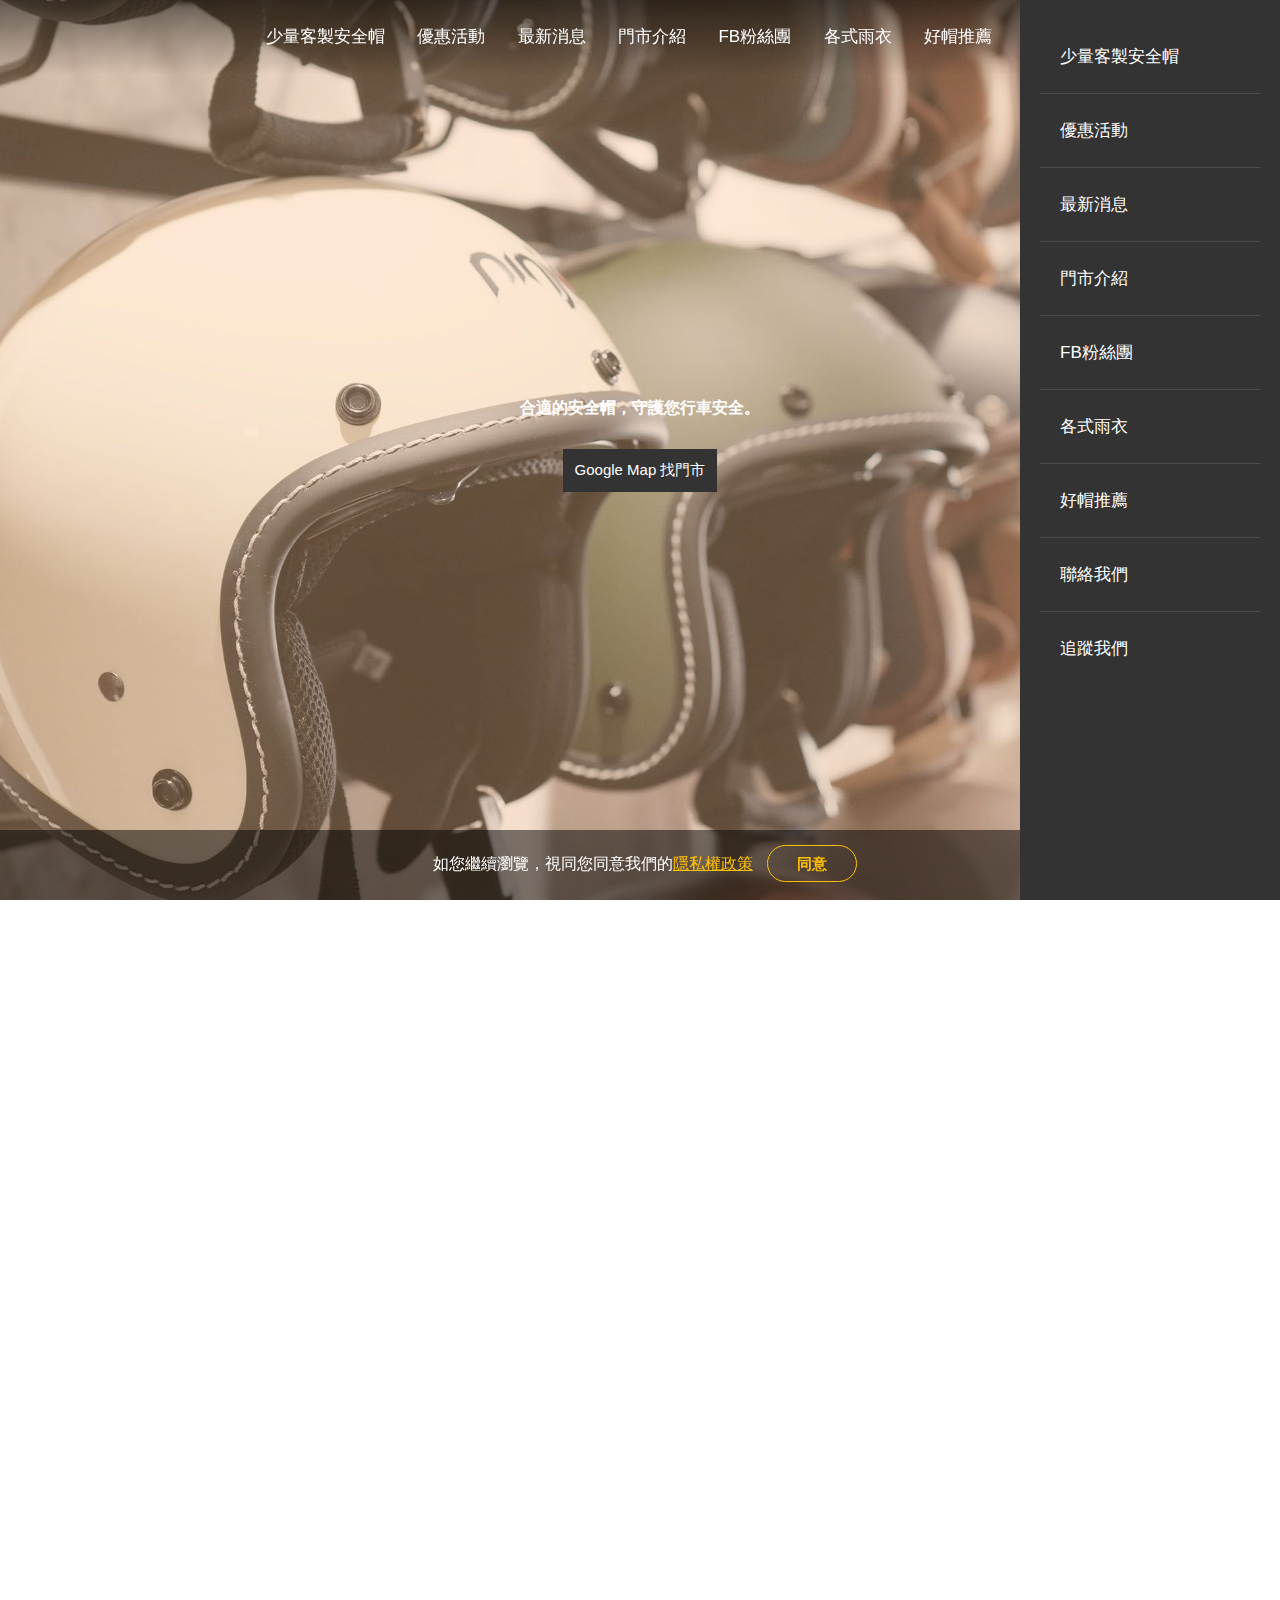
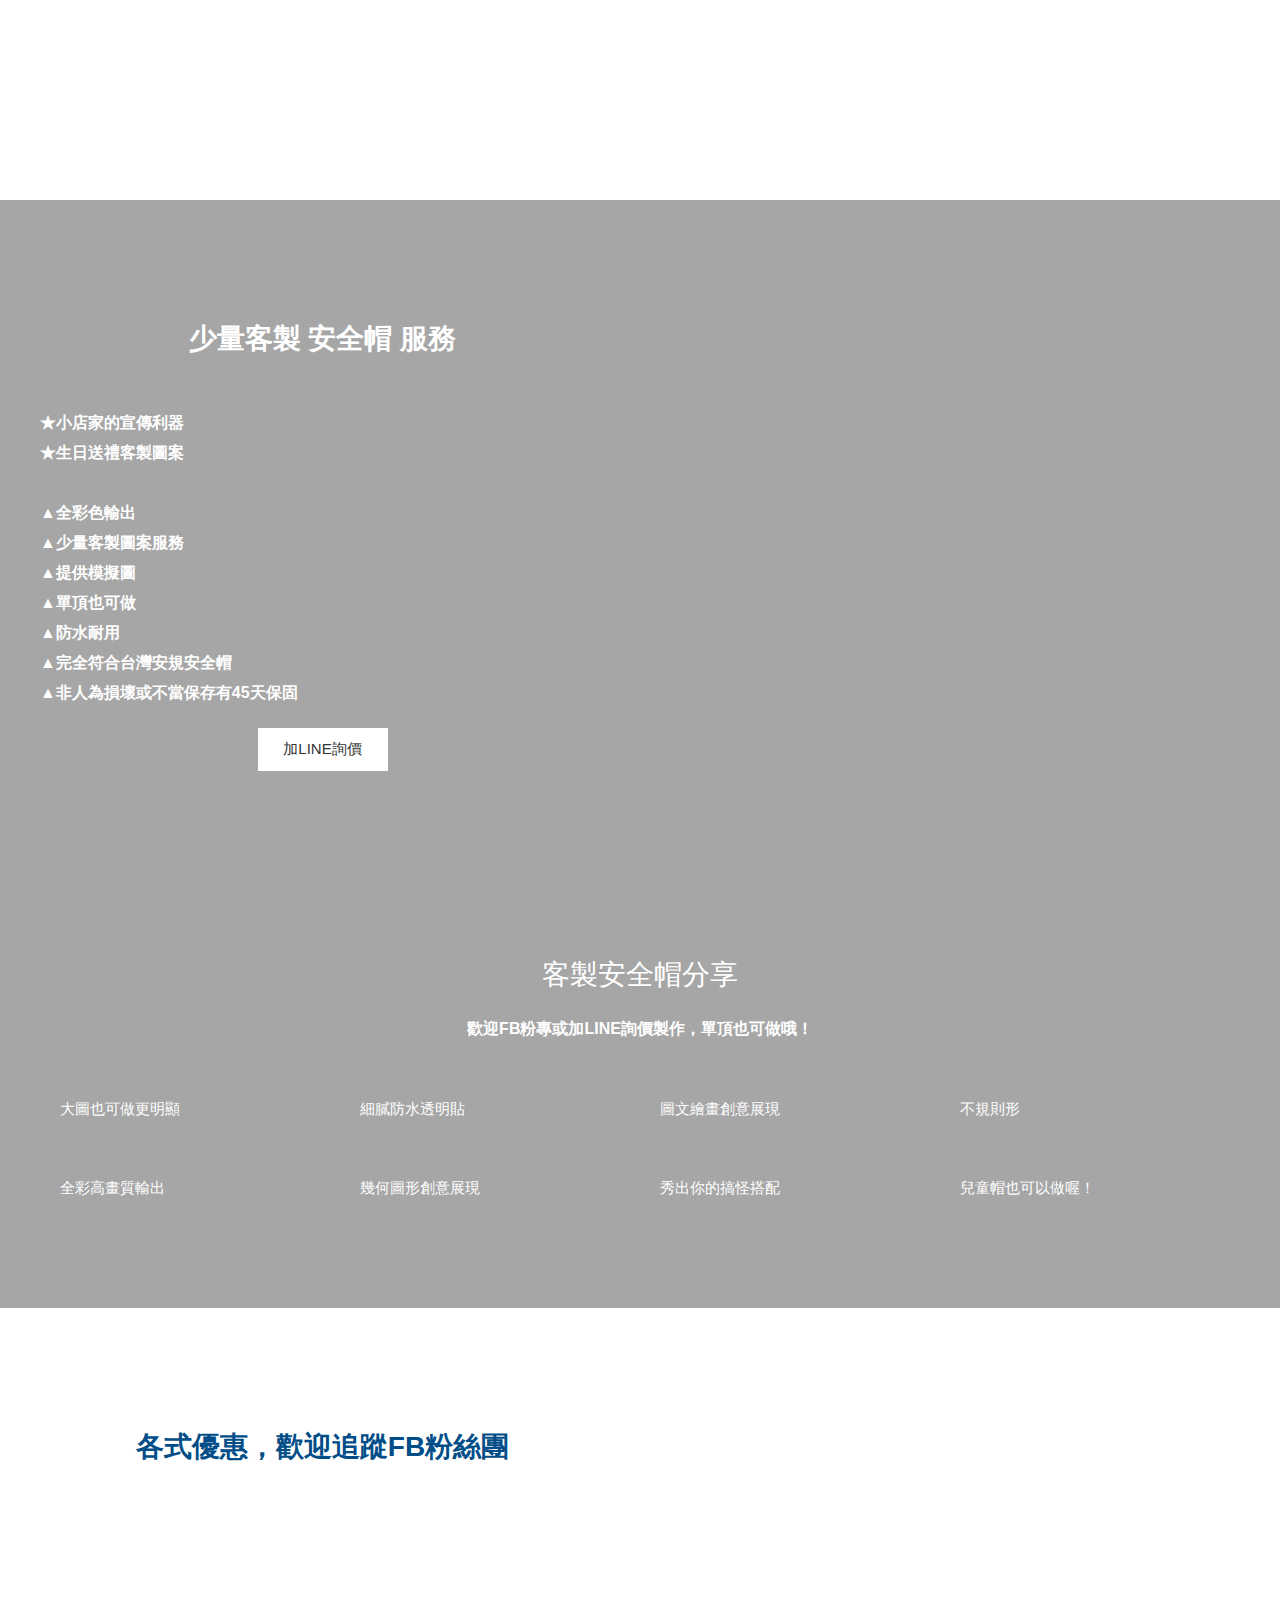
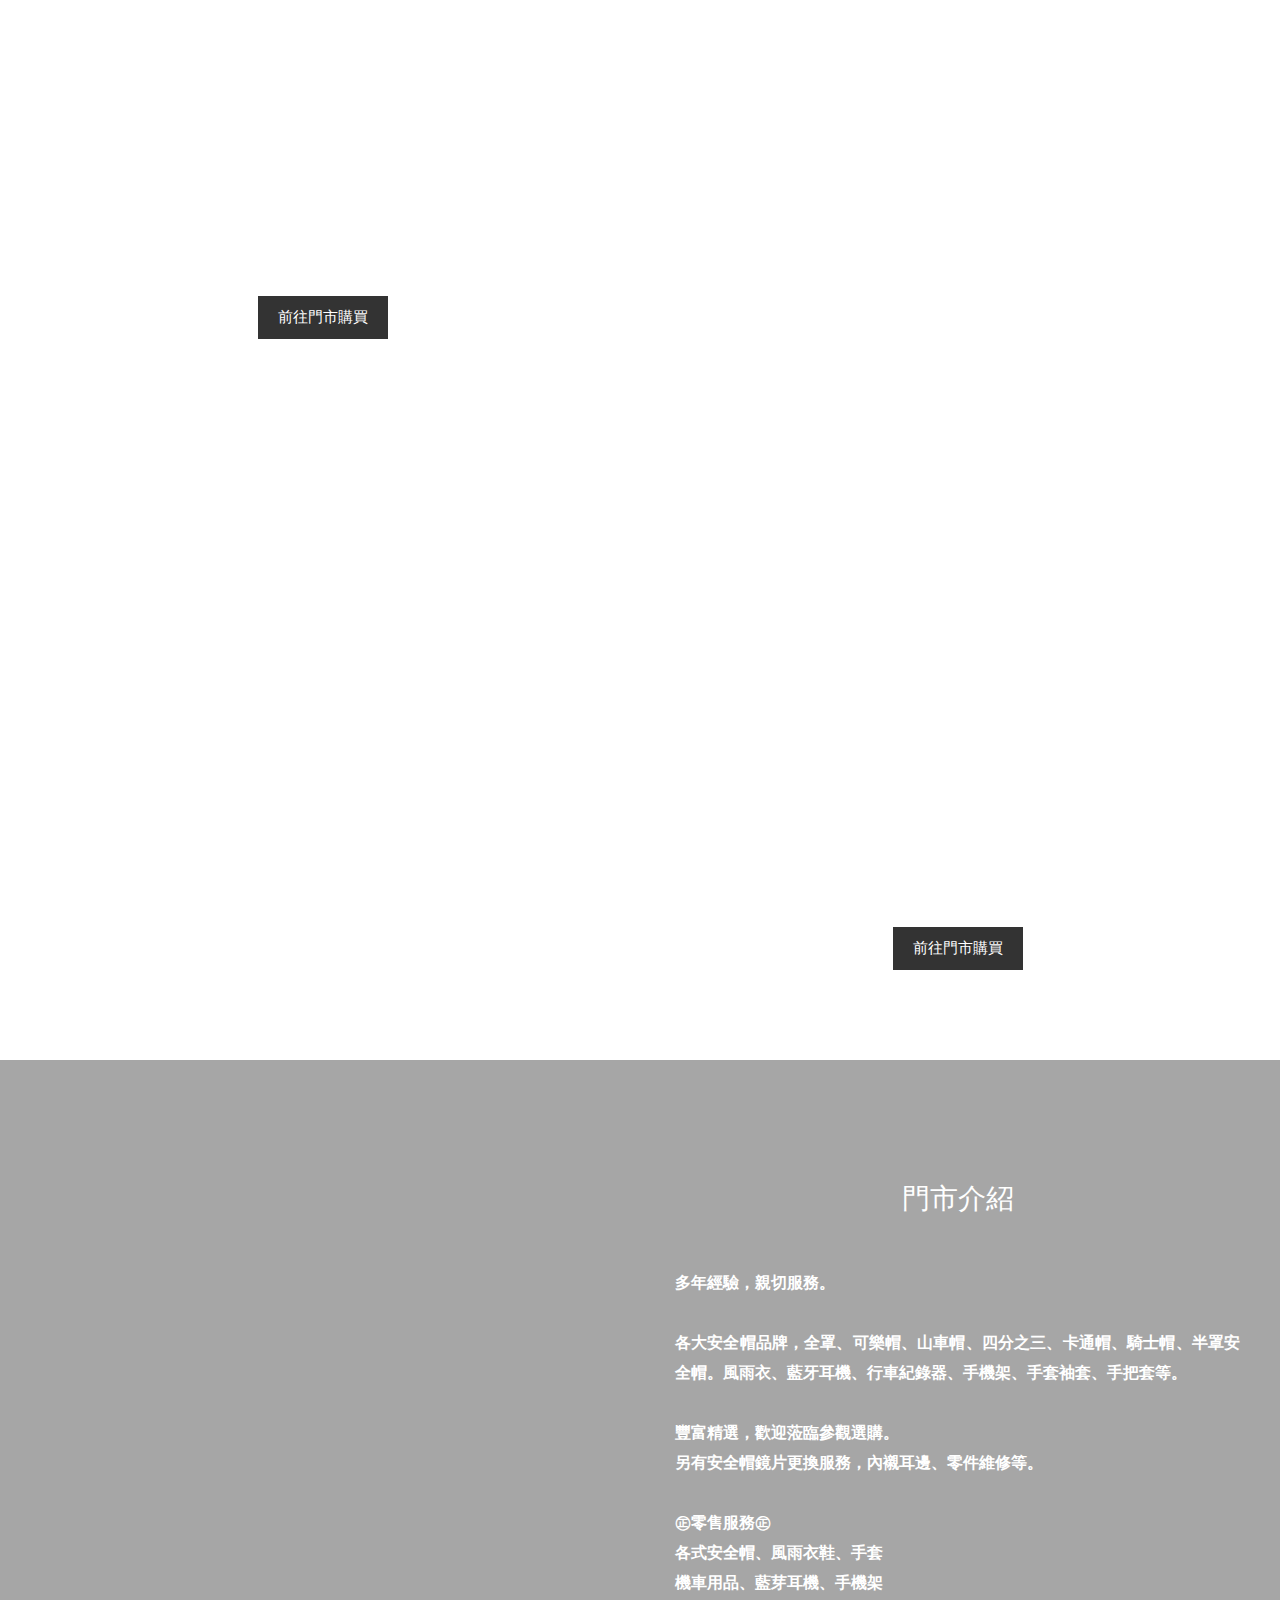
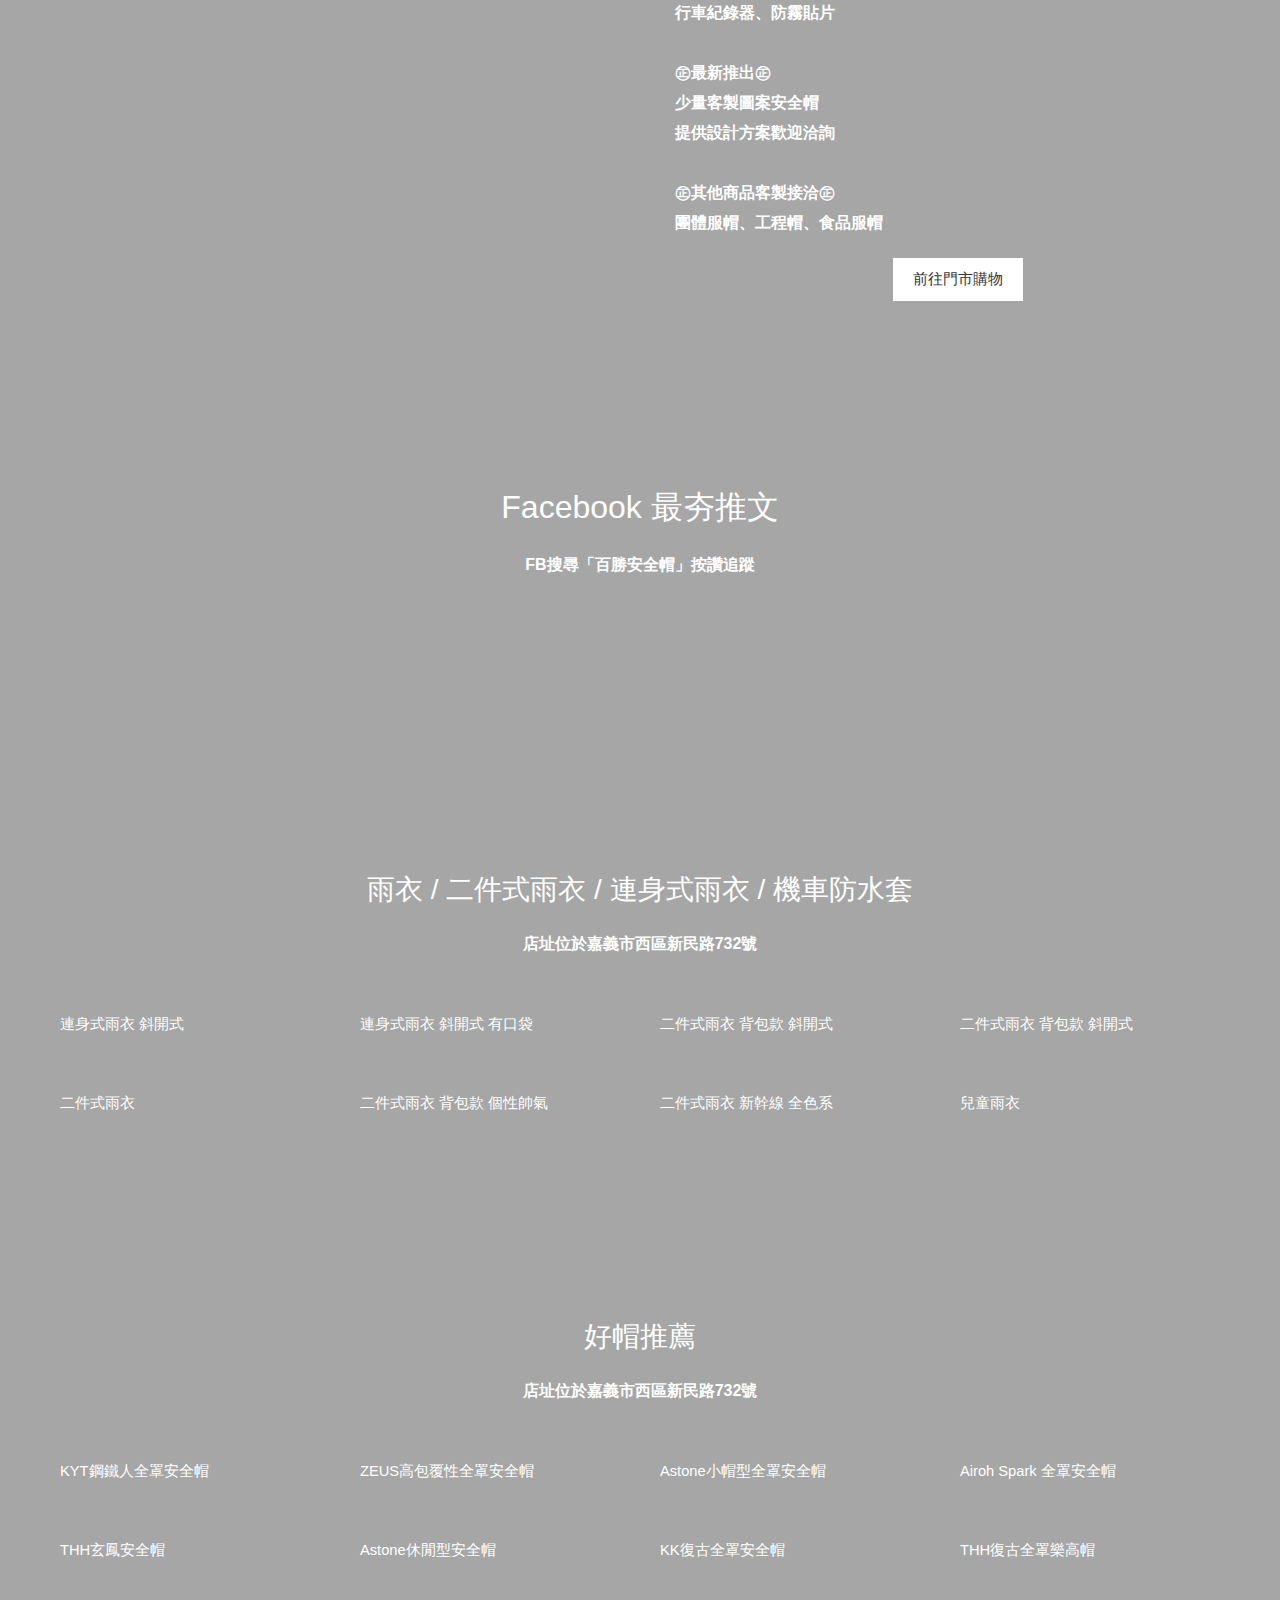
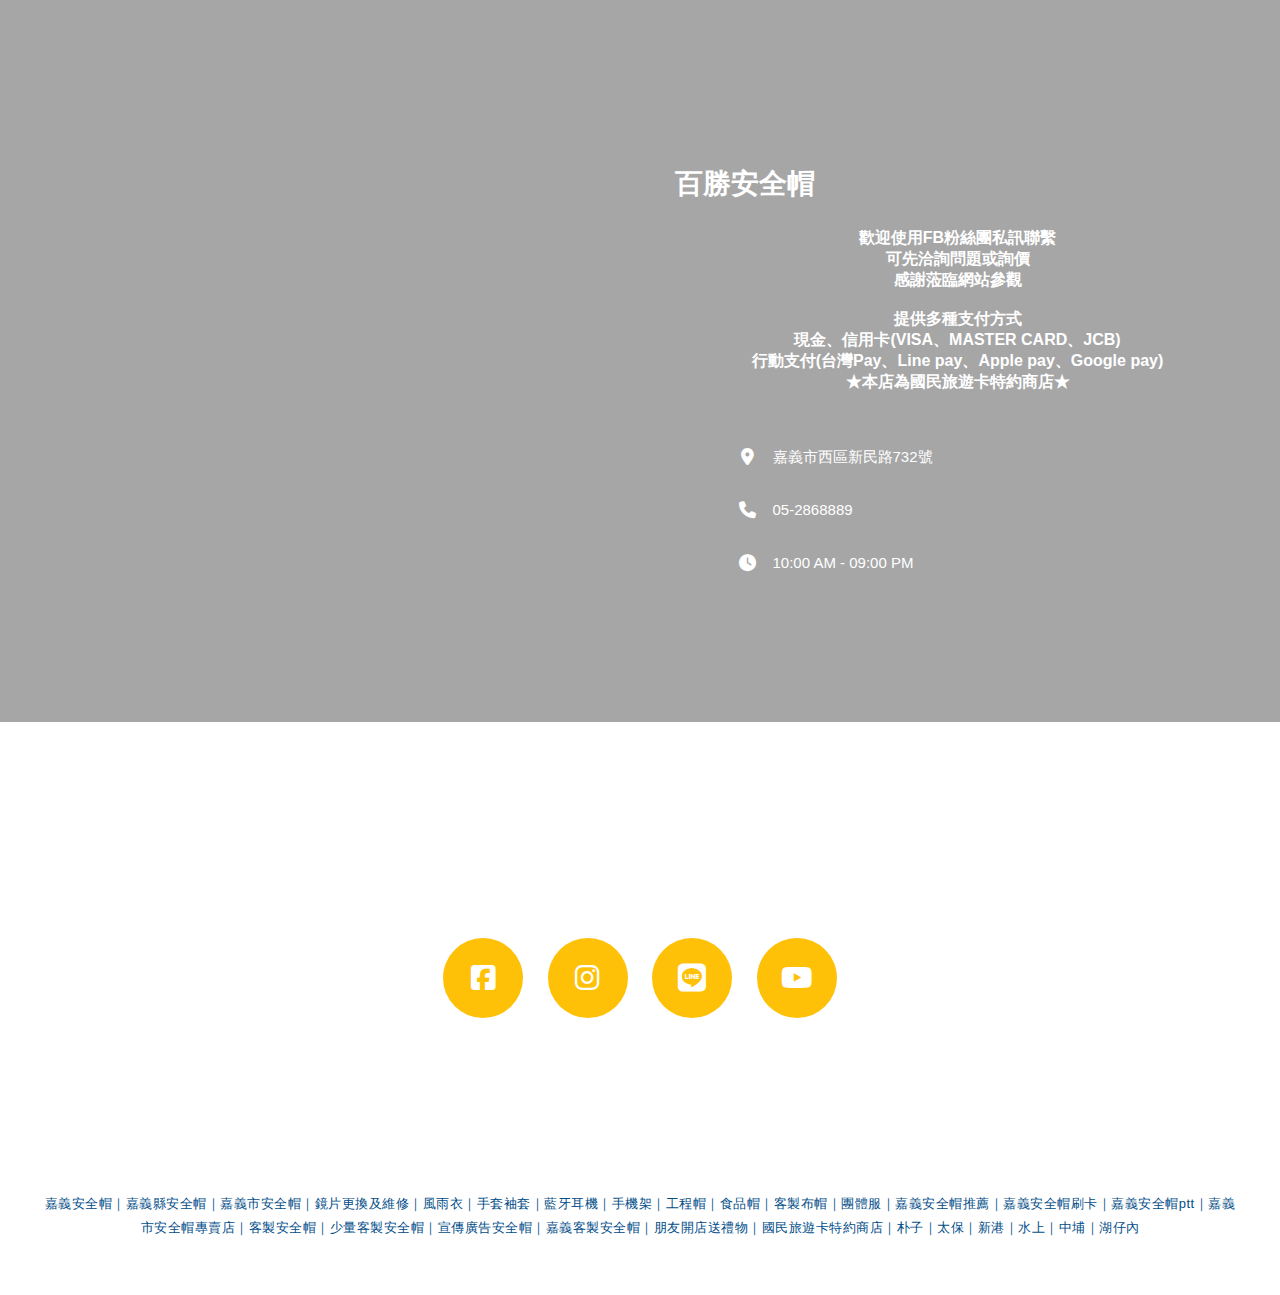
==== commit 3d48cf95: "Update index.html" ====
--- a/index.html
+++ b/index.html
@@ -2397,7 +2397,7 @@
 }
 </style>
 <style amp-boilerplate>body{-webkit-animation:-amp-start 8s steps(1,end) 0s 1 normal both;-moz-animation:-amp-start 8s steps(1,end) 0s 1 normal both;-ms-animation:-amp-start 8s steps(1,end) 0s 1 normal both;animation:-amp-start 8s steps(1,end) 0s 1 normal both}@-webkit-keyframes -amp-start{from{visibility:hidden}to{visibility:visible}}@-moz-keyframes -amp-start{from{visibility:hidden}to{visibility:visible}}@-ms-keyframes -amp-start{from{visibility:hidden}to{visibility:visible}}@-o-keyframes -amp-start{from{visibility:hidden}to{visibility:visible}}@keyframes  -amp-start{from{visibility:hidden}to{visibility:visible}}</style><noscript><style amp-boilerplate>body{-webkit-animation:none;-moz-animation:none;-ms-animation:none;animation:none}</style></noscript>
-    <script async src="../cdn.ampproject.org/v0.js"></script>
+    <script async src="https://cdn.ampproject.org/v0.js"></script>
 <script async custom-element="amp-position-observer" src="https://cdn.ampproject.org/v0/amp-position-observer-0.1.js"></script>
 <script async custom-element="amp-animation" src="https://cdn.ampproject.org/v0/amp-animation-0.1.js"></script>
 <script async custom-element="amp-sidebar" src="https://cdn.ampproject.org/v0/amp-sidebar-0.1.js"></script>
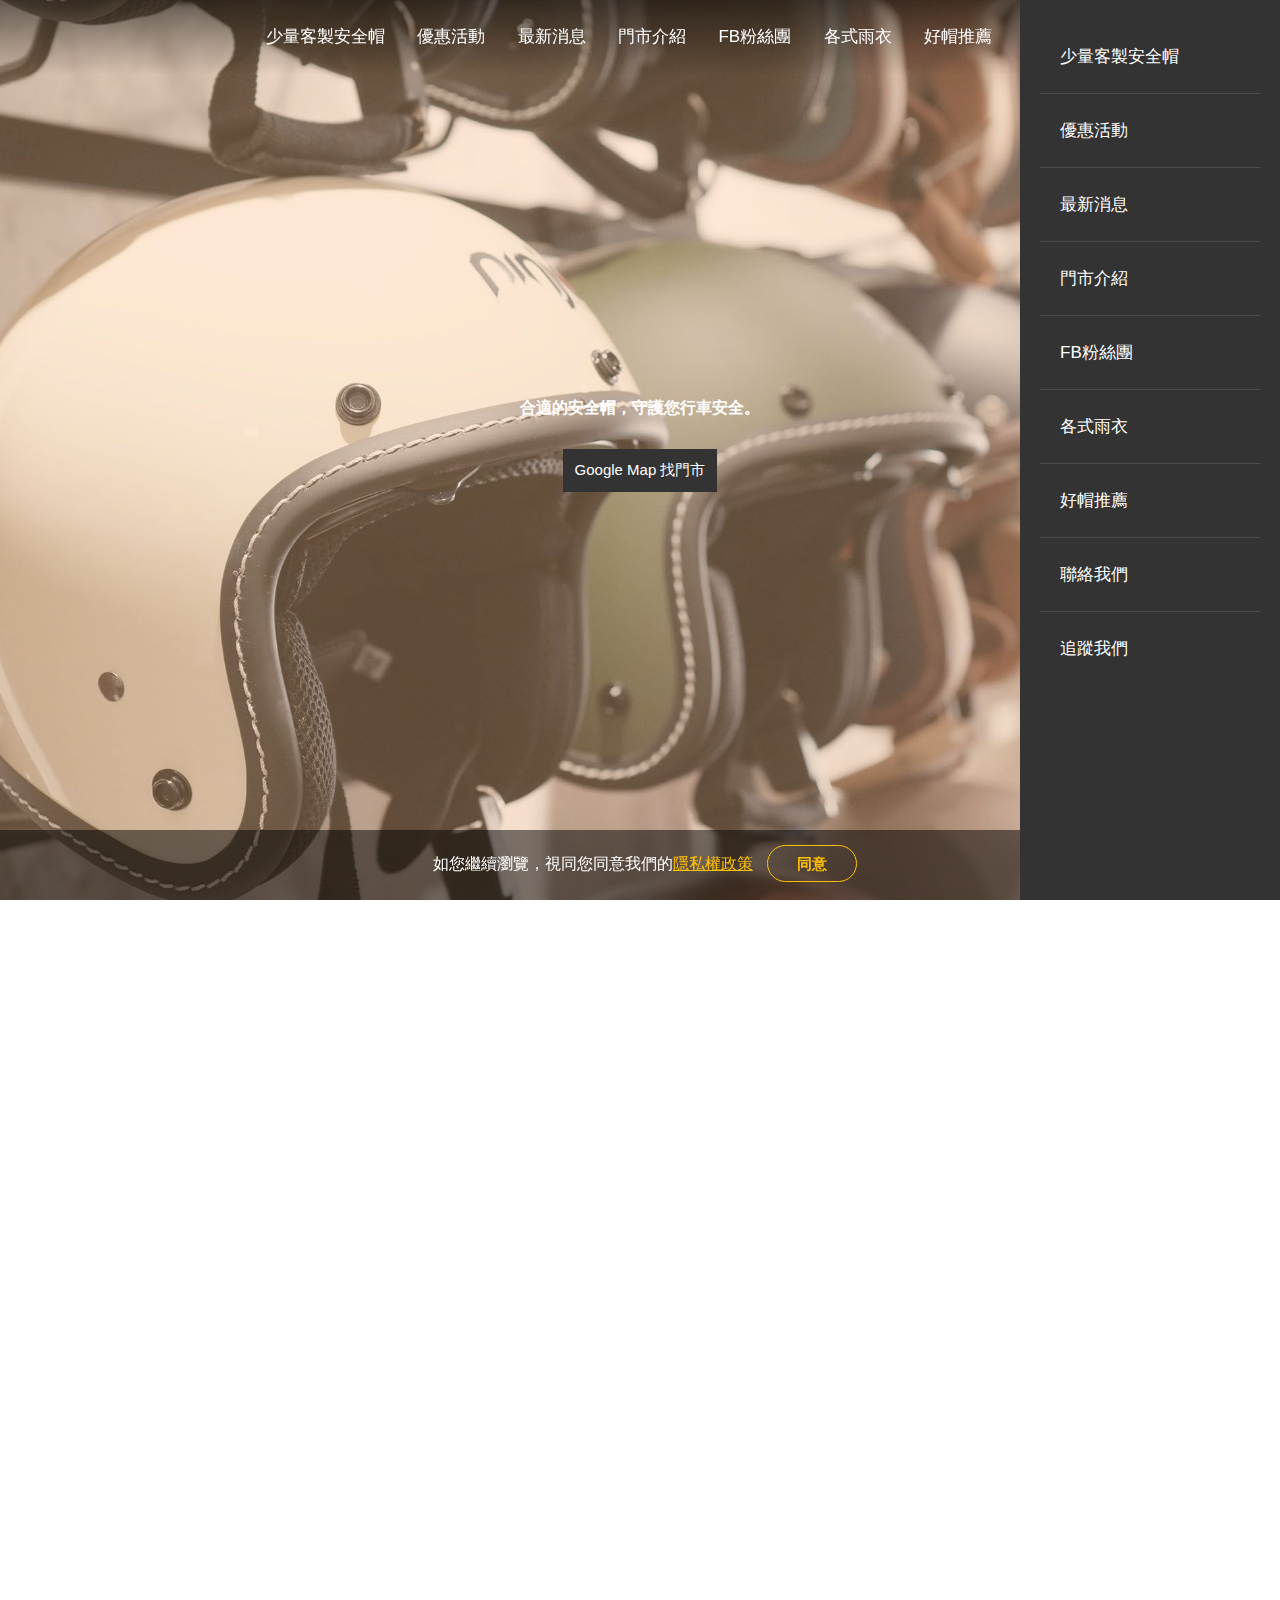
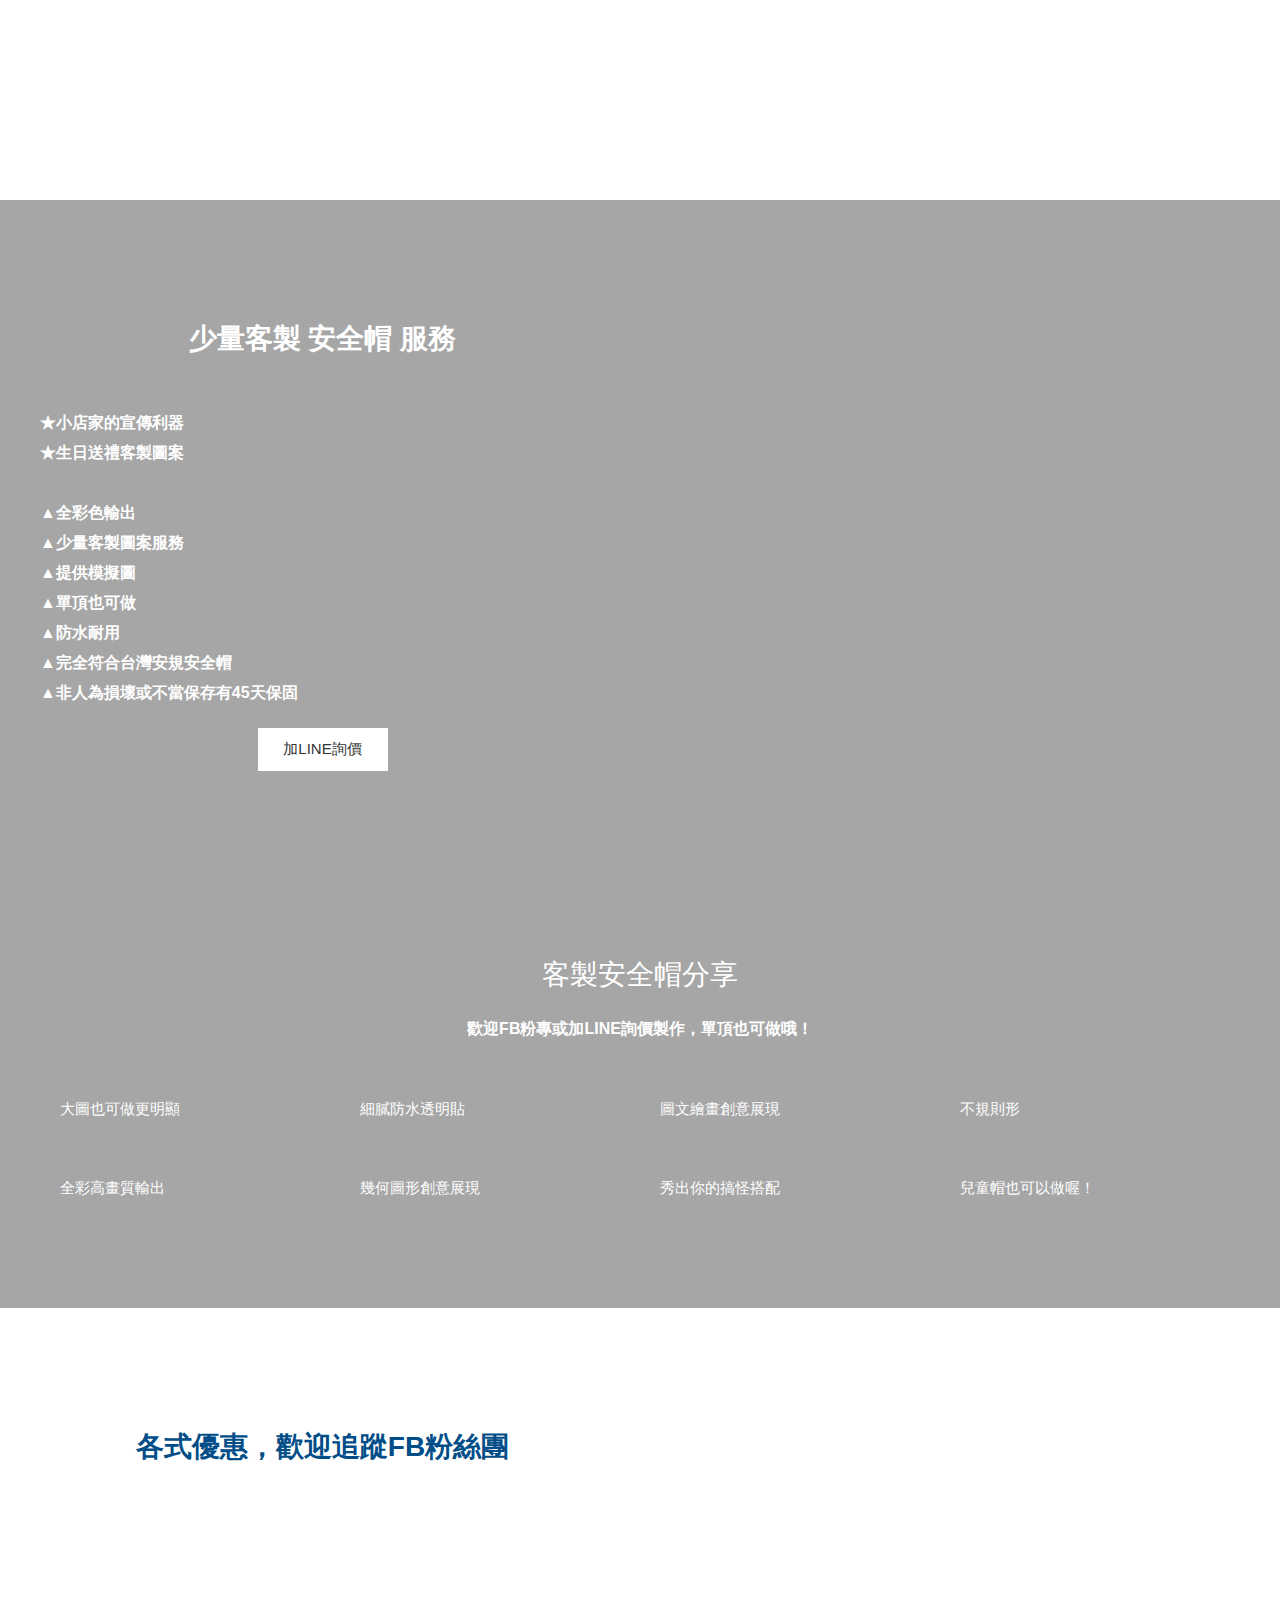
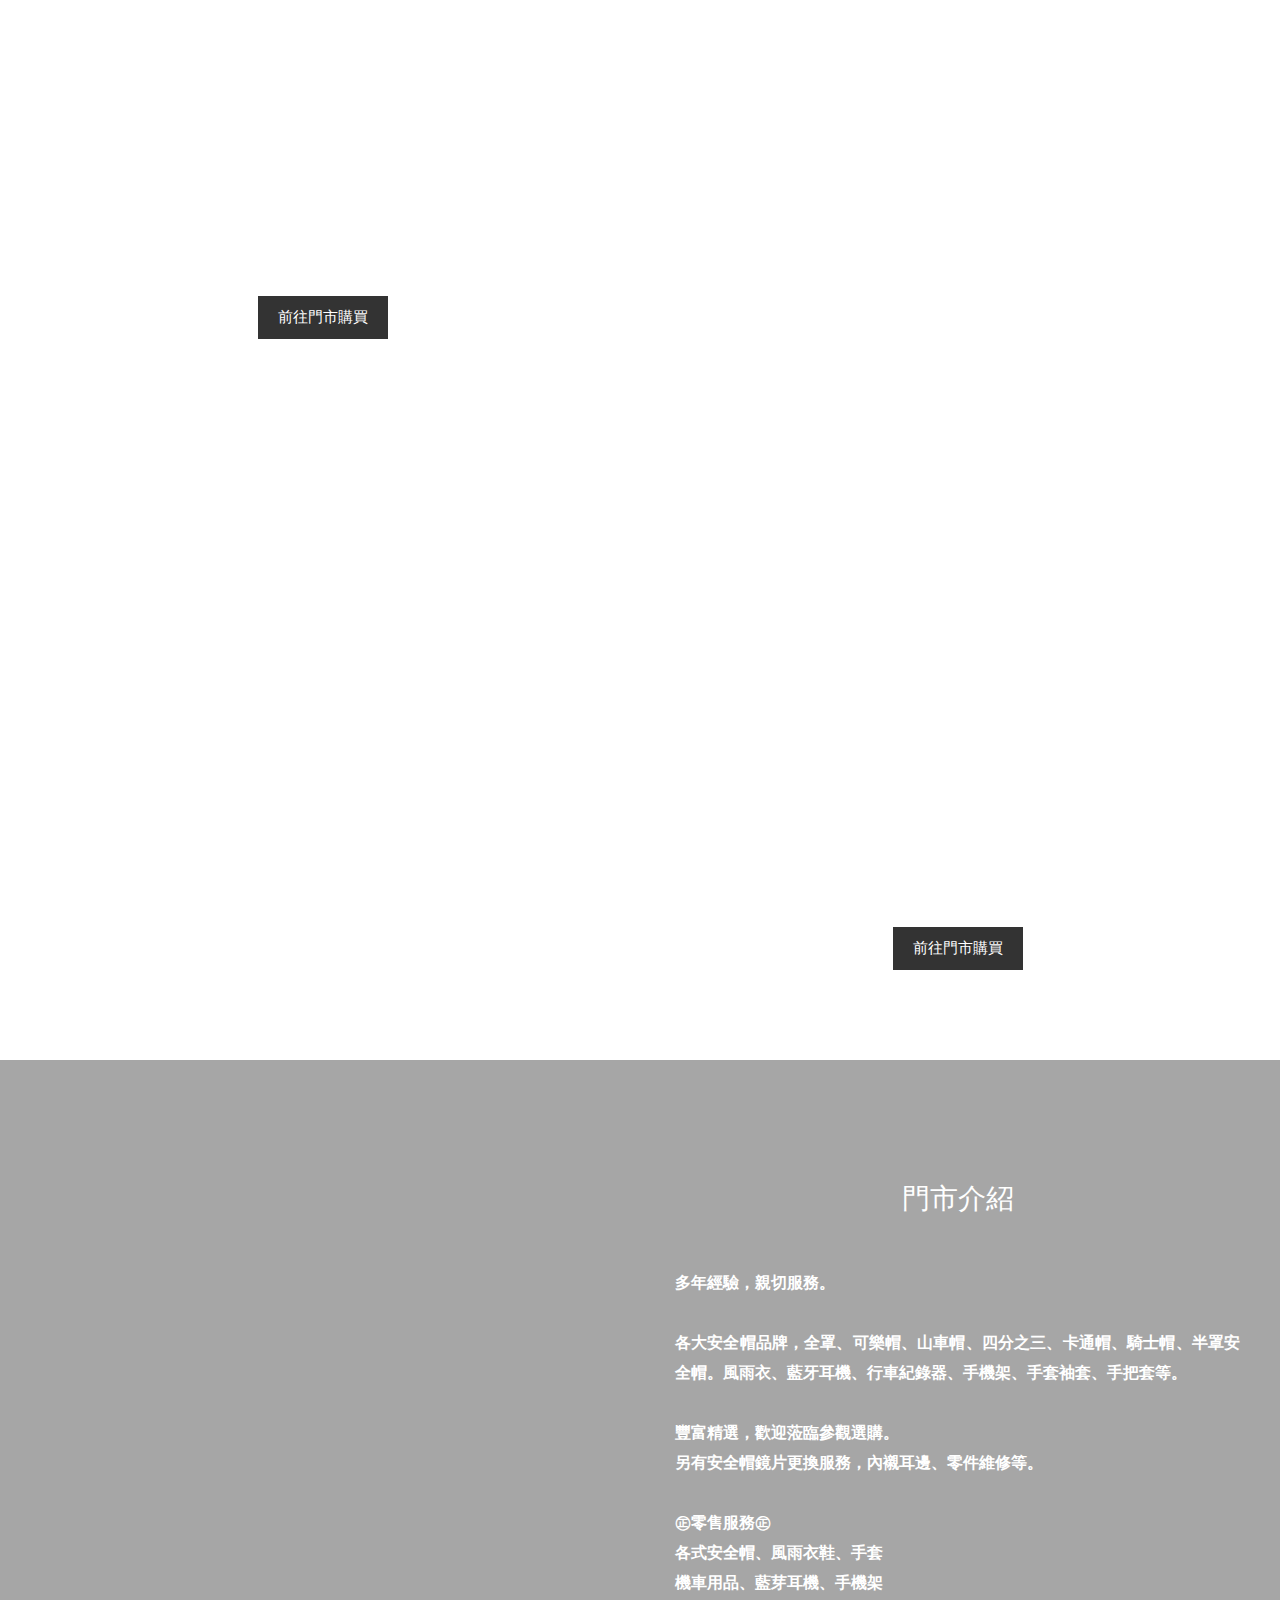
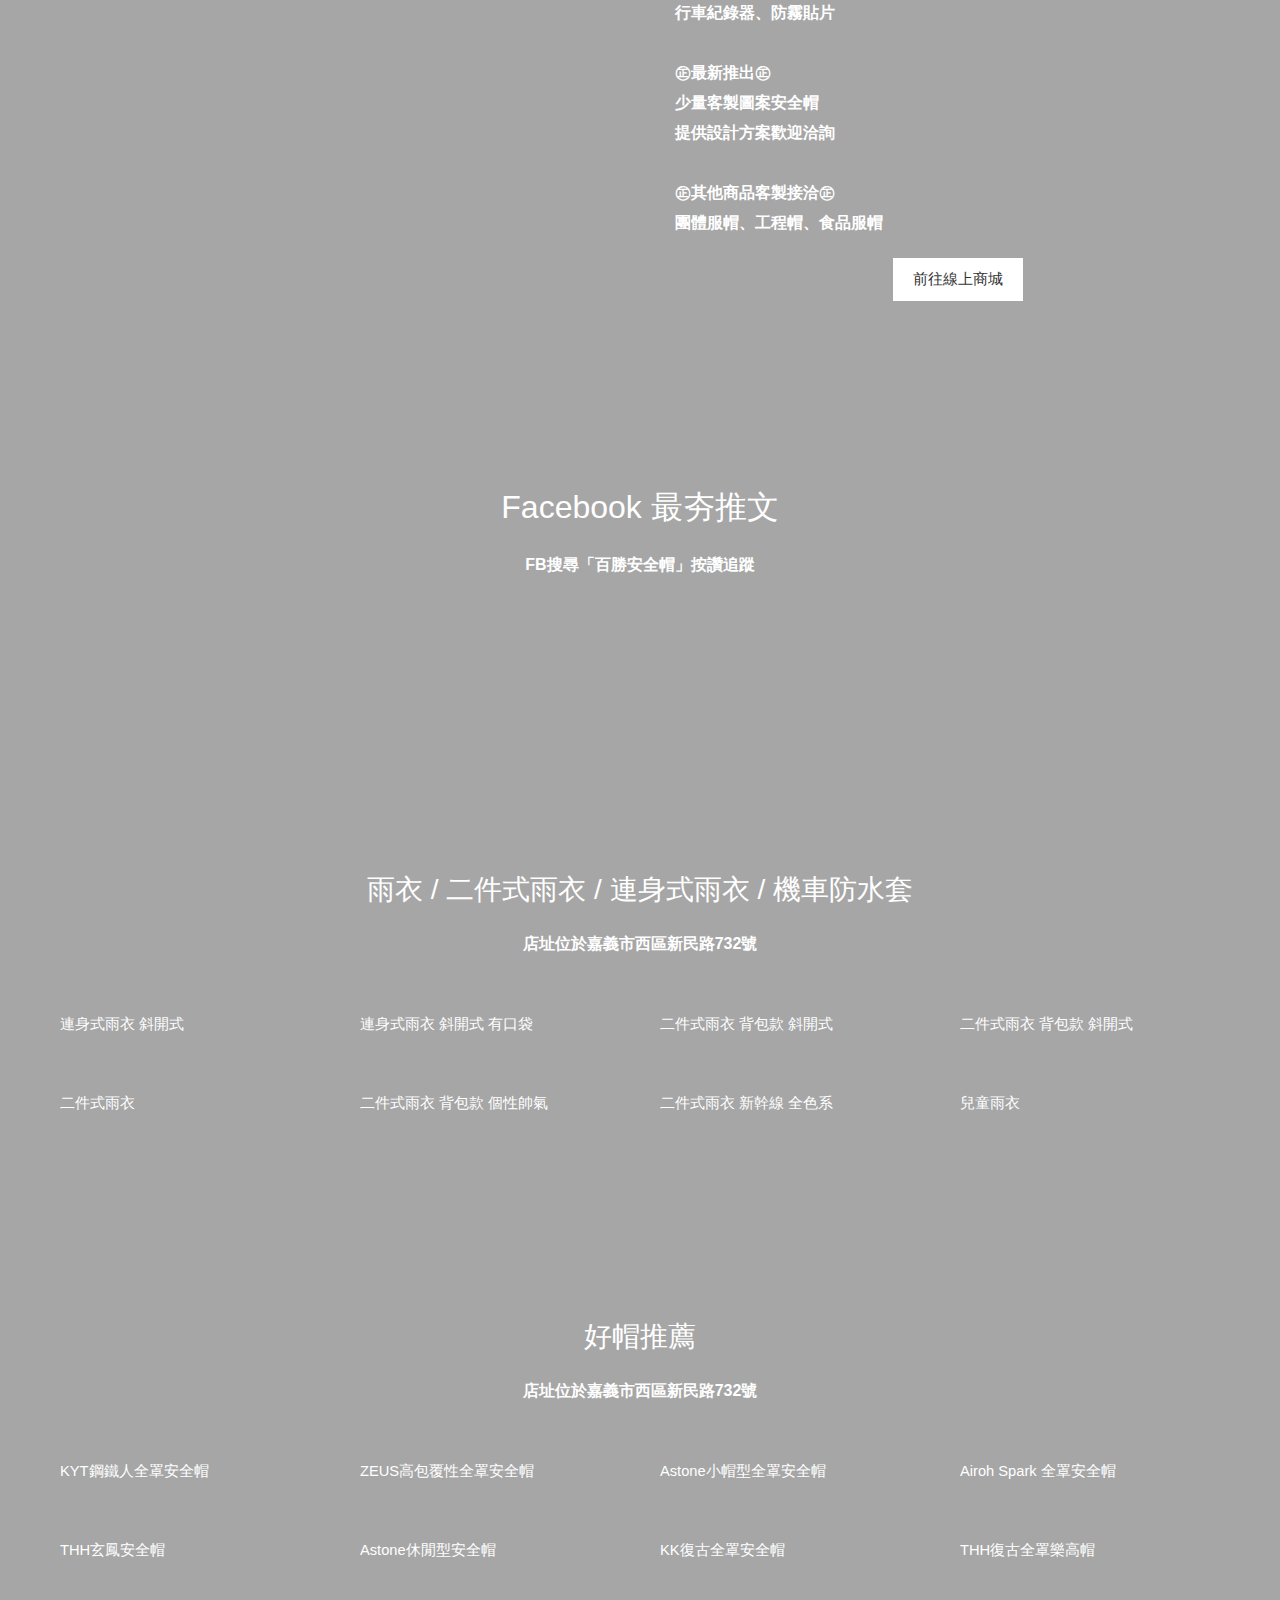
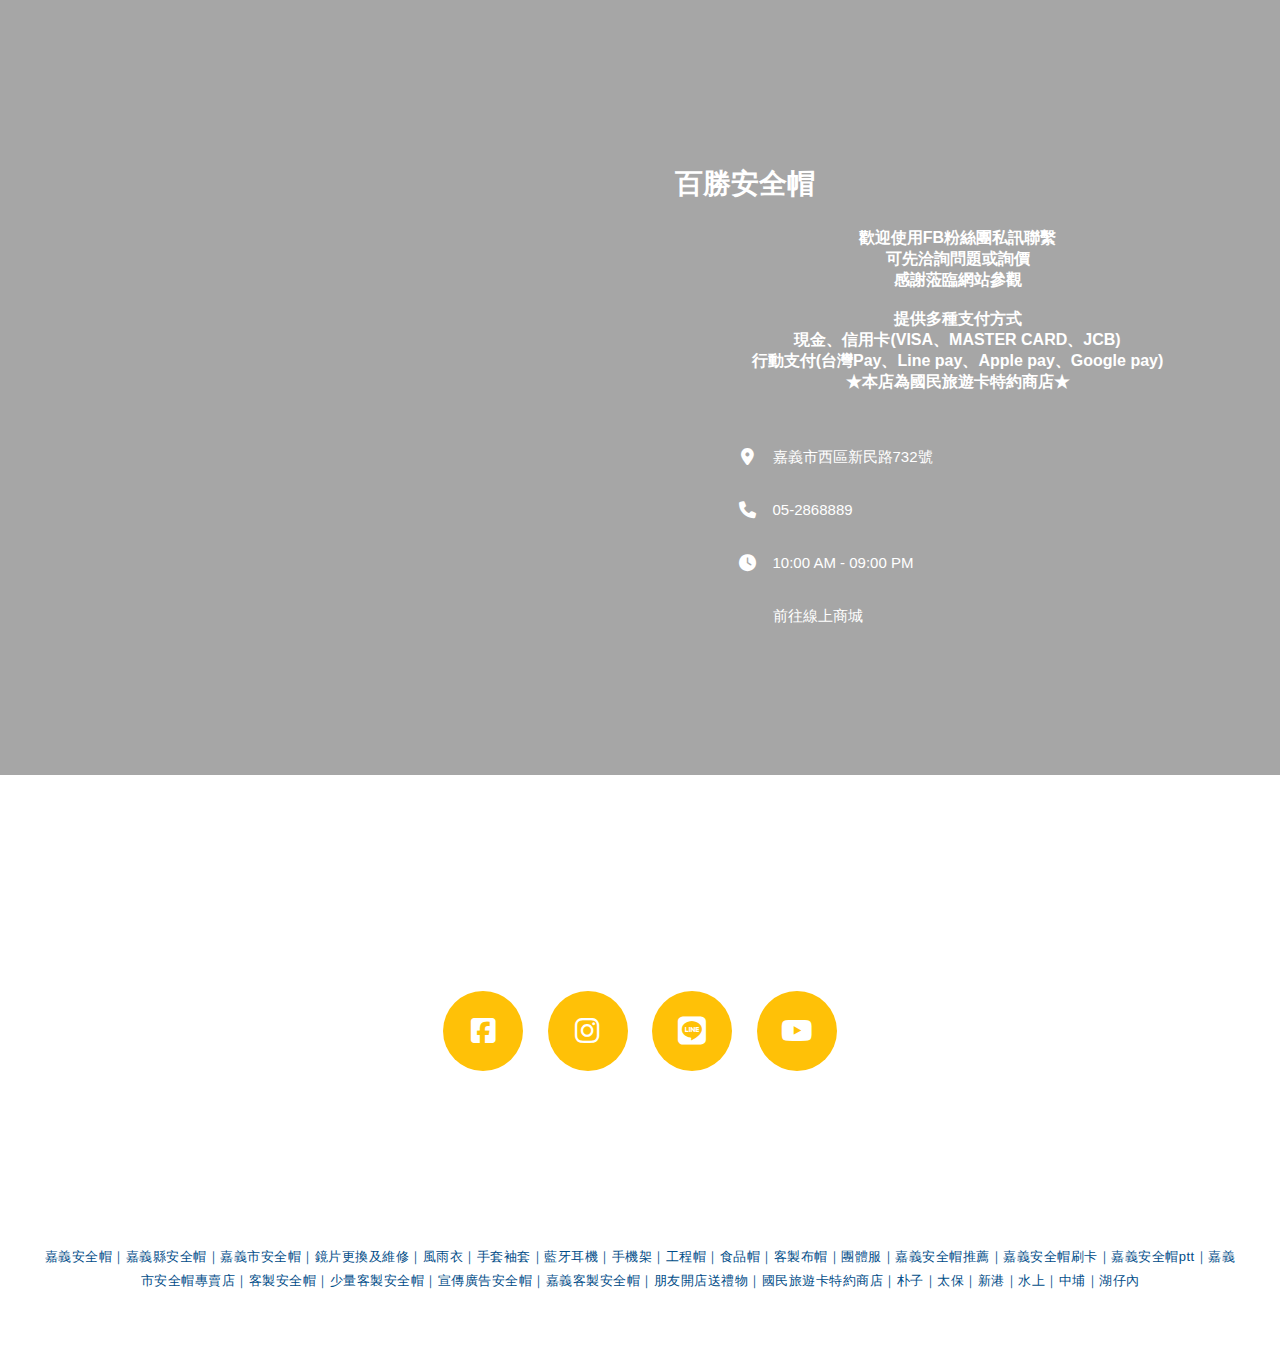
==== commit dd5aab5f: "Update index.html" ====
--- a/index.html
+++ b/index.html
@@ -18,7 +18,7 @@
 <meta name="description" content="嘉義 安全帽店，多年經驗，親切服務。各大安全帽品牌，全罩、可樂帽、山車帽、四分之三、卡通帽、騎士帽、半罩安全帽、風雨衣藍牙耳機、行車紀錄器、五匹手機架、手套袖套等機車用品，豐富精選，歡迎蒞臨參觀選購。另有安全帽鏡片更換服務，內襯耳邊、零件維修等。">
 <meta name="keywords" content="嘉義安全帽,安全帽,水上安全帽,太保安全帽,中埔安全帽,嘉義安全帽推薦,瑞獅安全帽,Nikko安全帽,M2R安全帽,好市多安全帽,THH安全帽,EVO安全帽,嘉義奧德蒙雨衣,嘉義皇馬雨衣,嘉義手套,嘉義雨衣,嘉義袖套,嘉義換鏡片">
 <meta name="viewport" content="width=device-width, initial-scale=1.0, minimum-scale=1.0, maximum-scale=1.0, user-scalable=no">
-<link rel="canonical" href="index.html">
+<link rel="canonical" href="https://pahsing-helmet.com/"/>
 <link rel="stylesheet" href="https://cdnjs.cloudflare.com/ajax/libs/font-awesome/6.5.1/css/all.min.css">
 <style amp-custom>
 /* 重置樣式 */
@@ -2774,8 +2774,8 @@
 ㊣其他商品客製接洽㊣<br />
 團體服帽、工程帽、食品服帽</p>
     <p class="btn">
-    <a class="ana-button-click" href="https://goo.gl/maps/PWYzHwLiiBRuRgLKA" target="_blank" data-vars-event-category="前往購物" data-vars-event-label="https://goo.gl/maps/PWYzHwLiiBRuRgLKA">
-        前往門市購物</a>
+    <a class="ana-button-click" href="https://mall.iopenmall.tw/040807/" target="_blank" data-vars-event-category="線上購物" data-vars-event-label="https://mall.iopenmall.tw/040807/">
+        前往線上商城</a>
 </p>
 </div>
 </div>
@@ -2995,6 +2995,10 @@
                     </p>
                 </li>
                     <li><p class="time">10:00 AM - 09:00 PM</p></li>
+                <li><p class="shop">
+                <a class="ana-button-click" href="https://mall.iopenmall.tw/040807/" target="_blank" data-vars-event-category="線上購物" data-vars-event-label="https://mall.iopenmall.tw/040807/">前往線上商城</a>
+                </p>
+                </li>
                         </ul>
                     </div>
             </div>
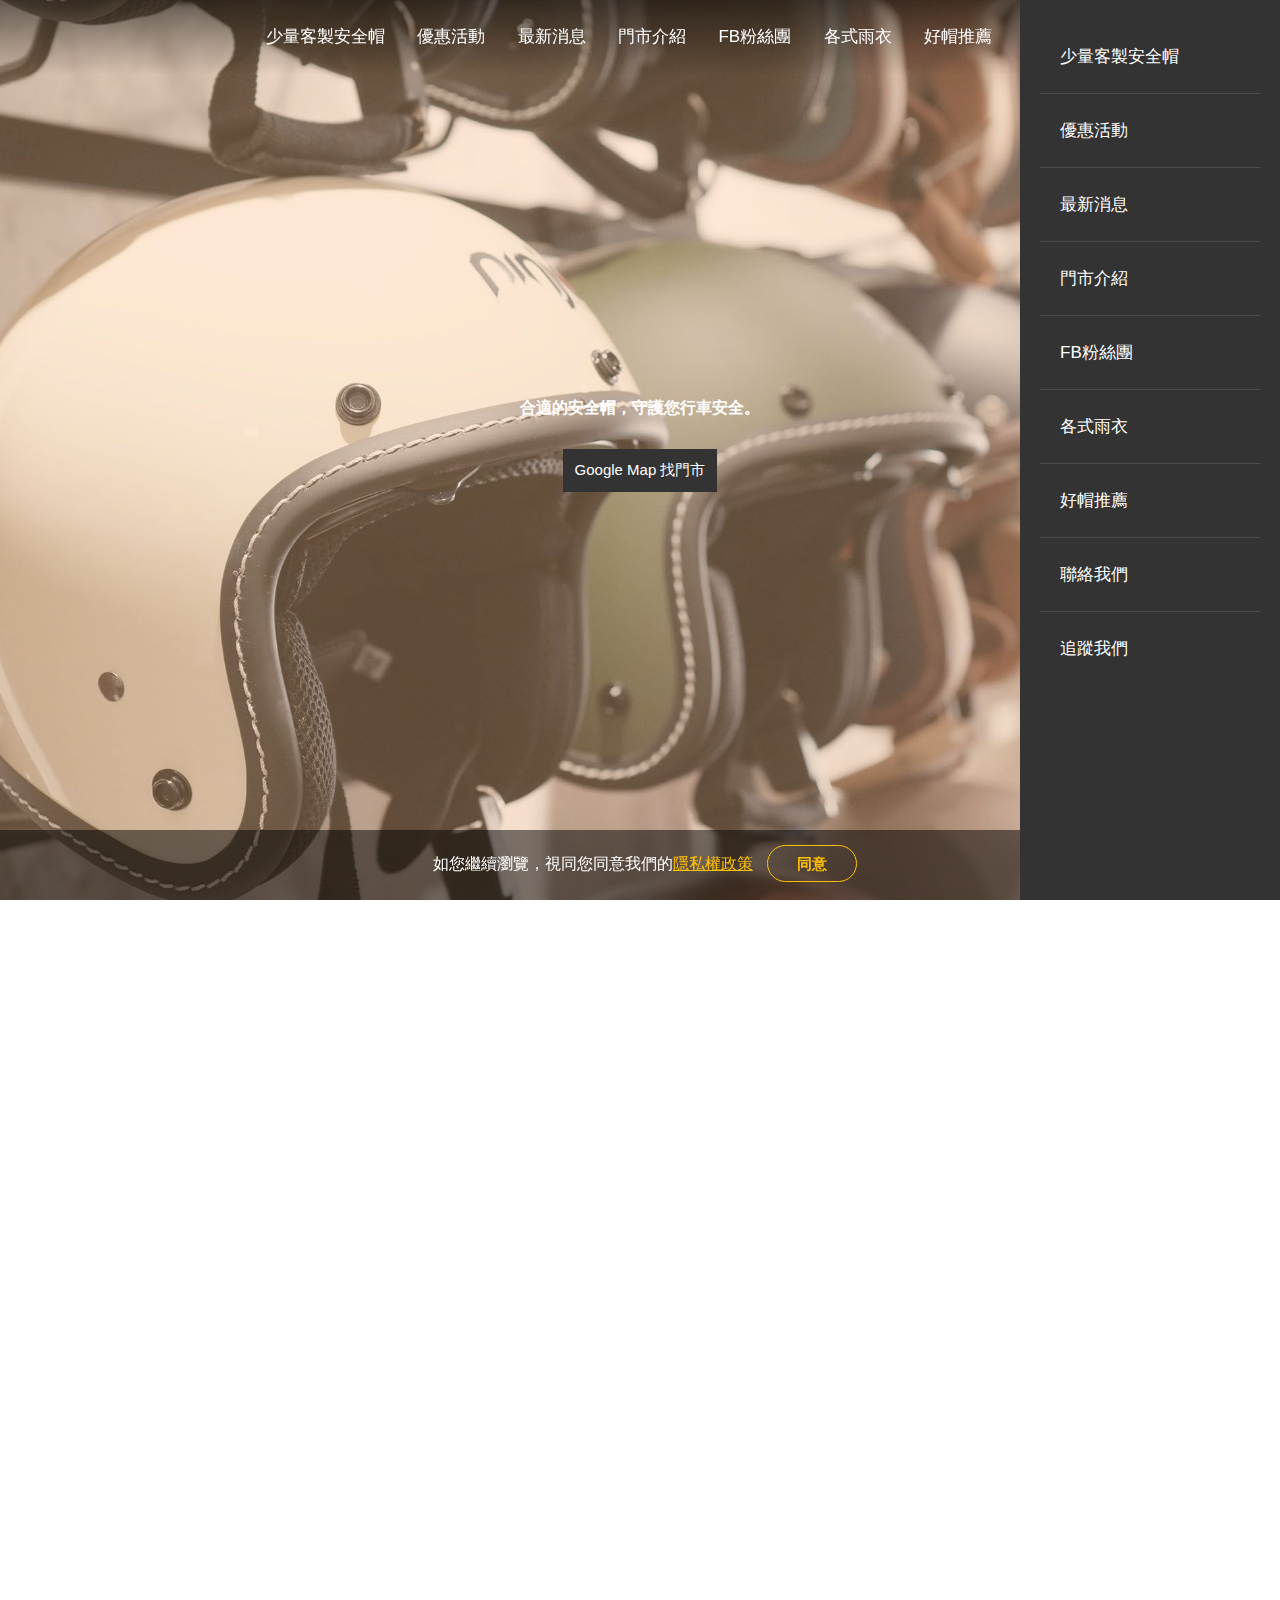
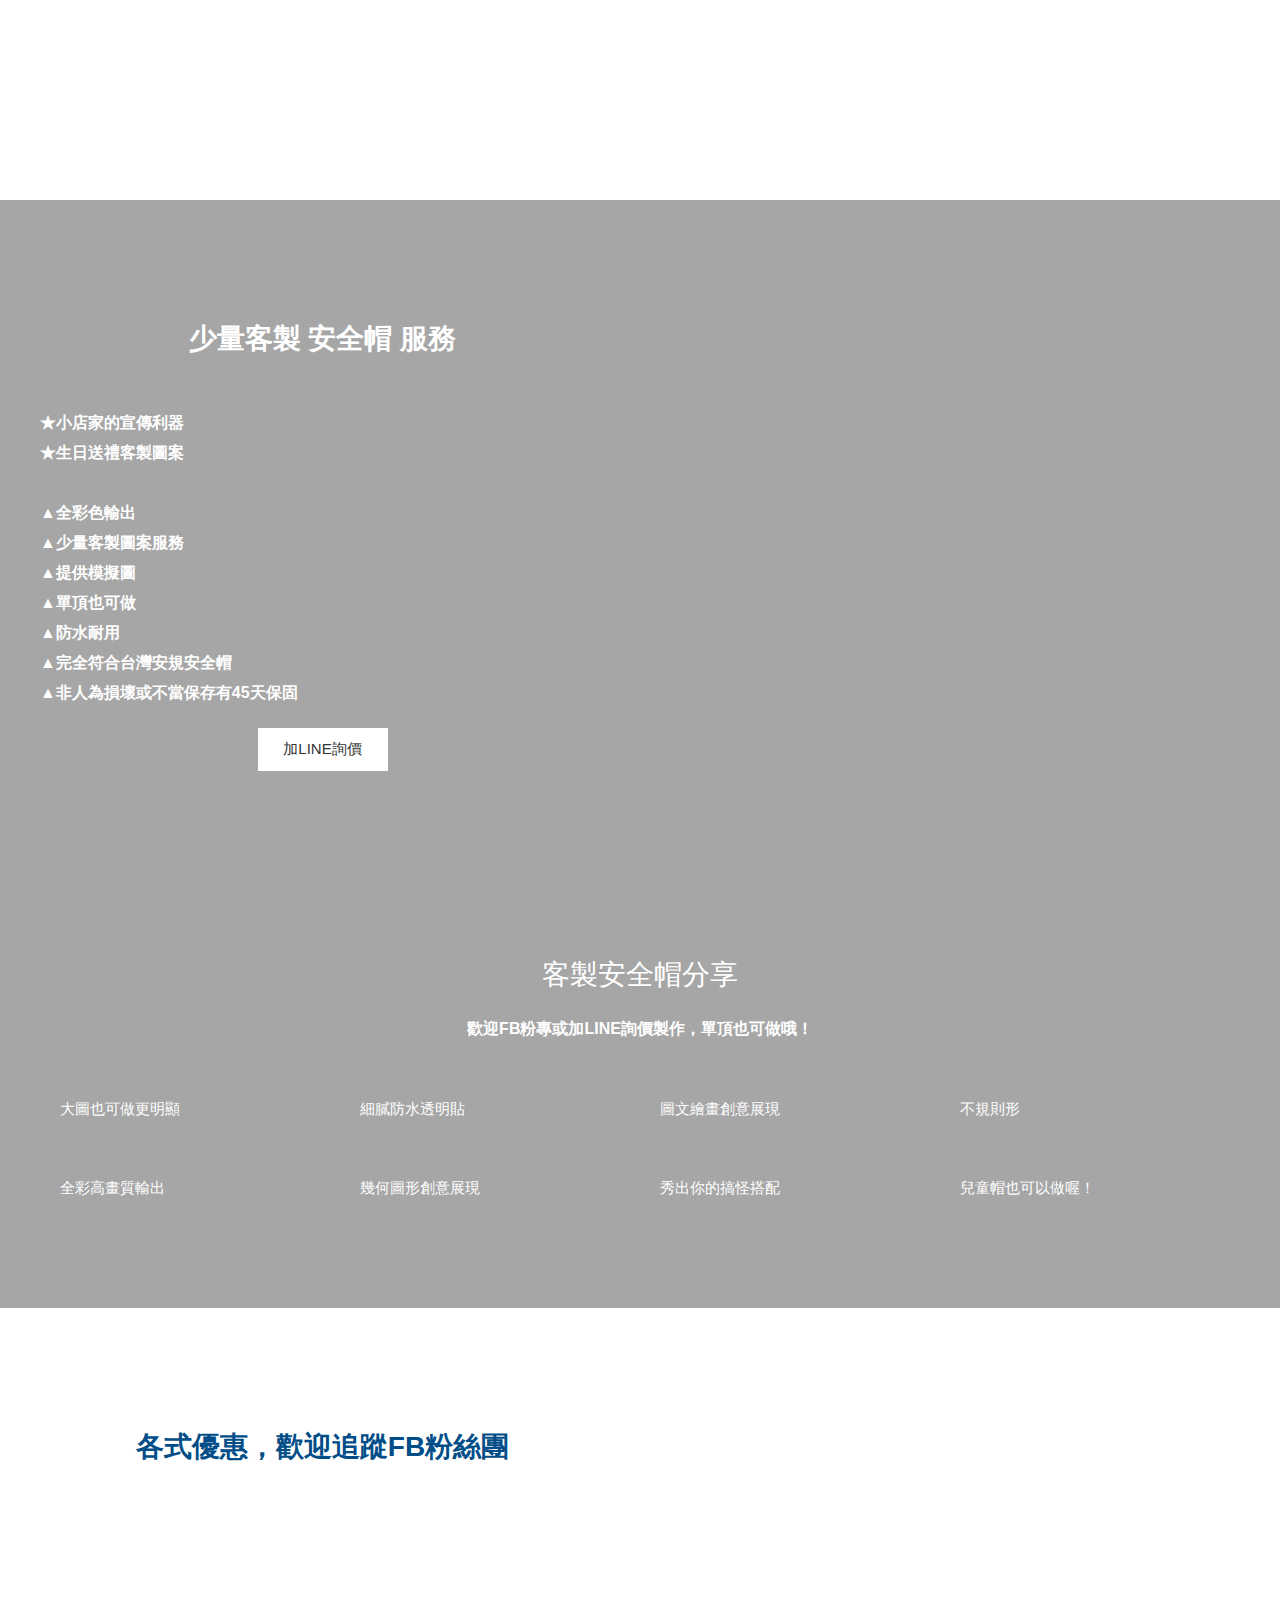
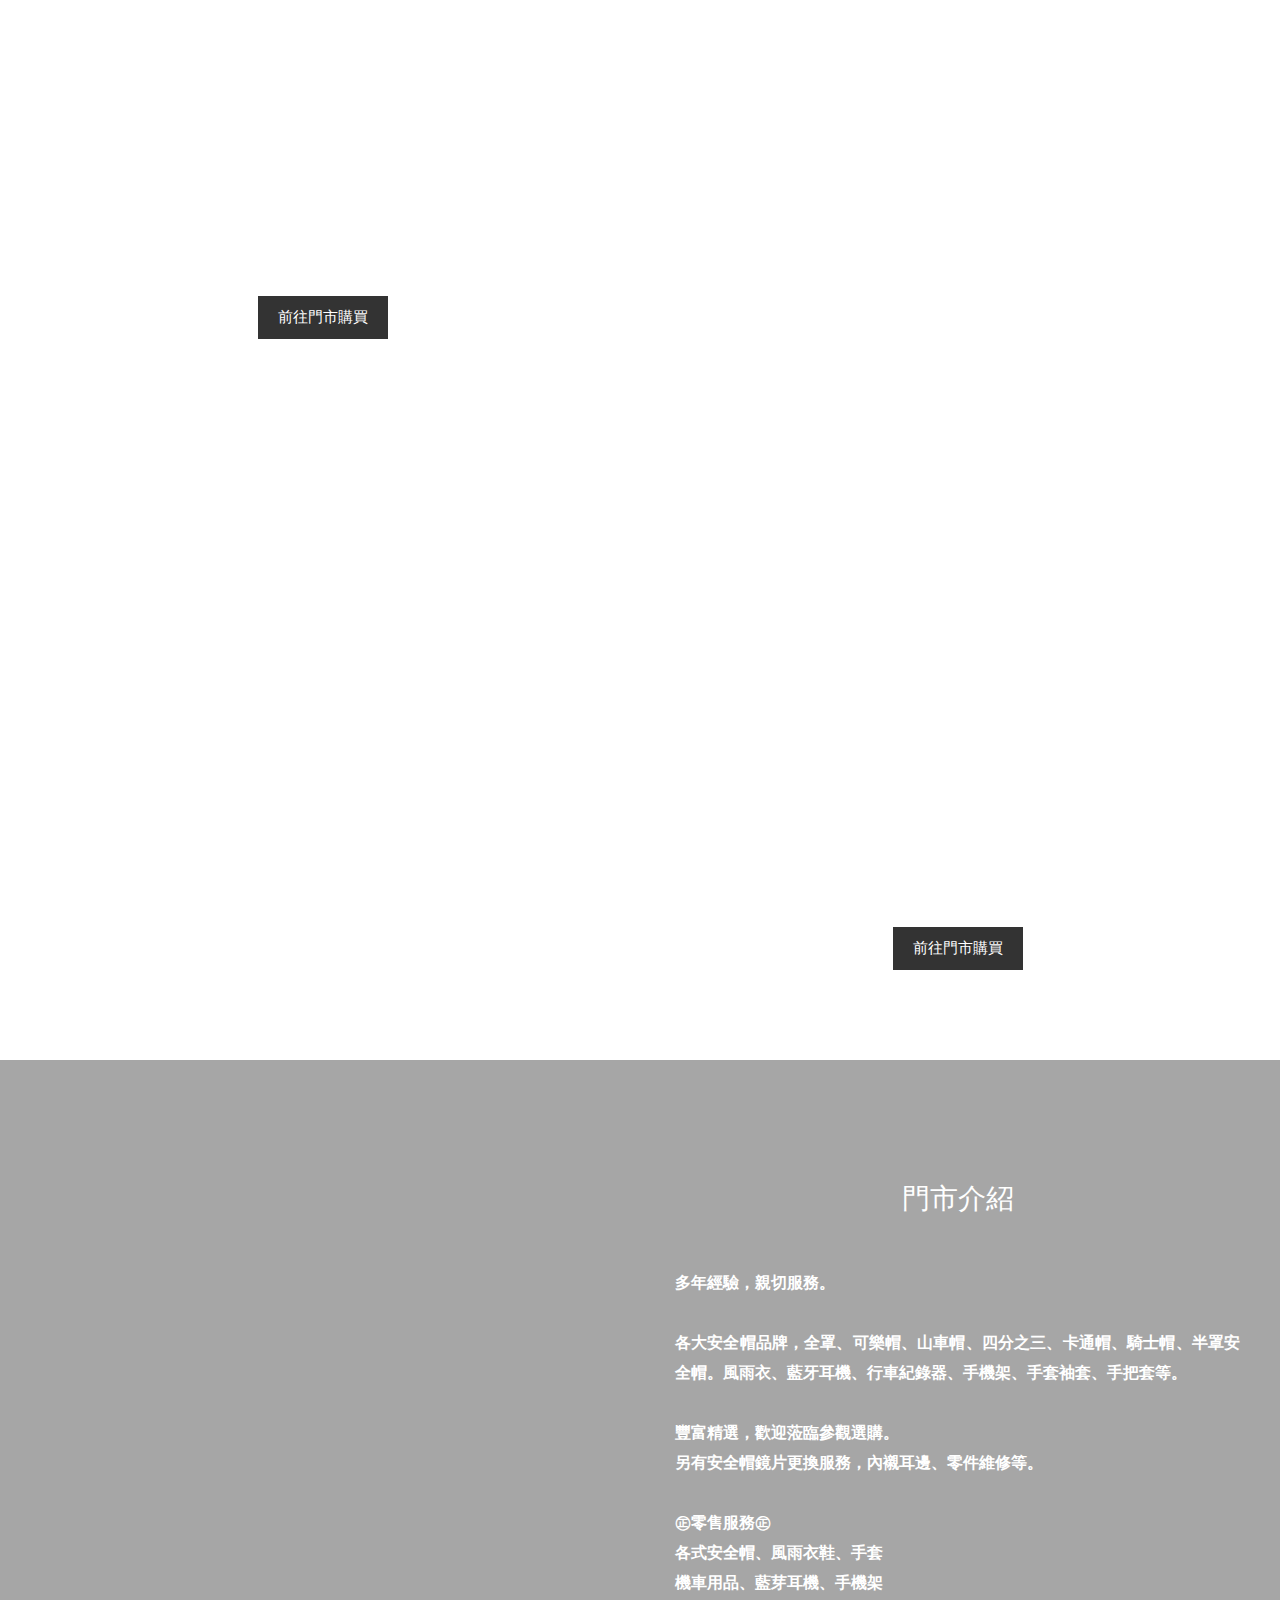
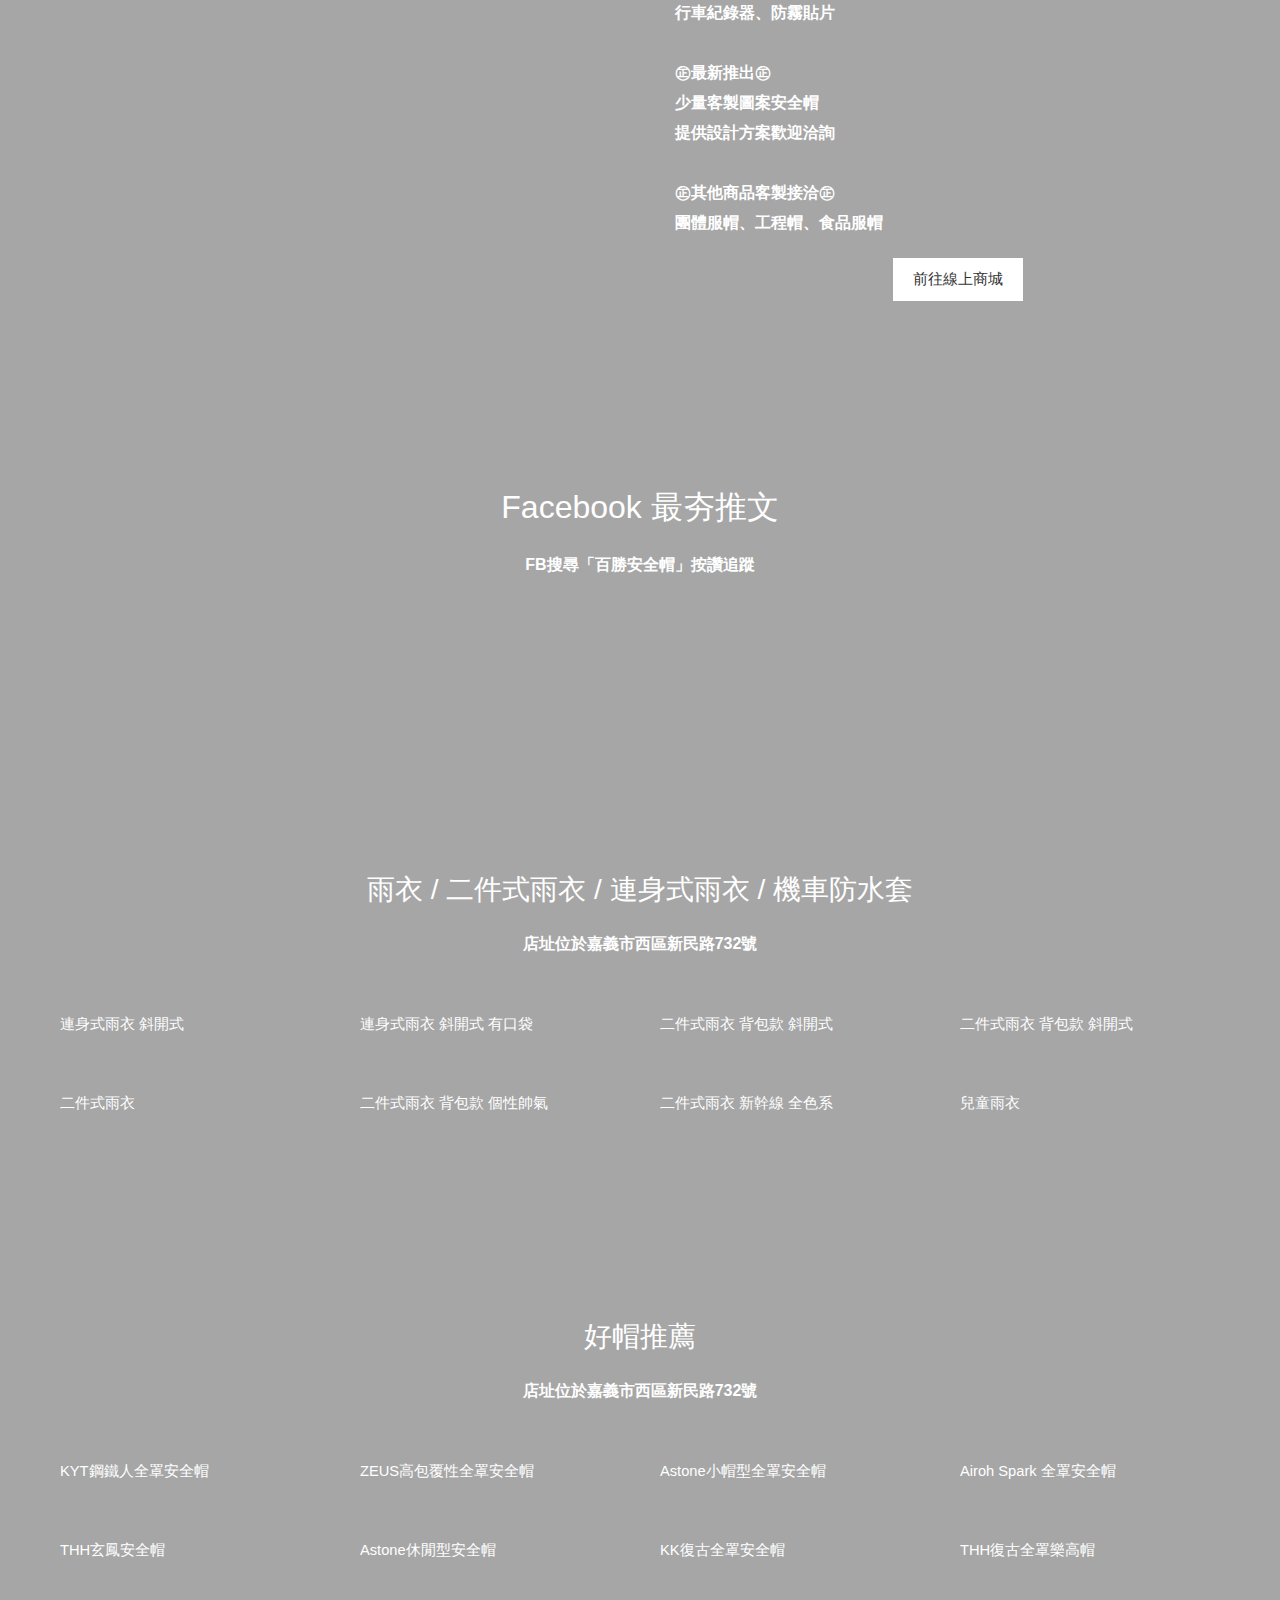
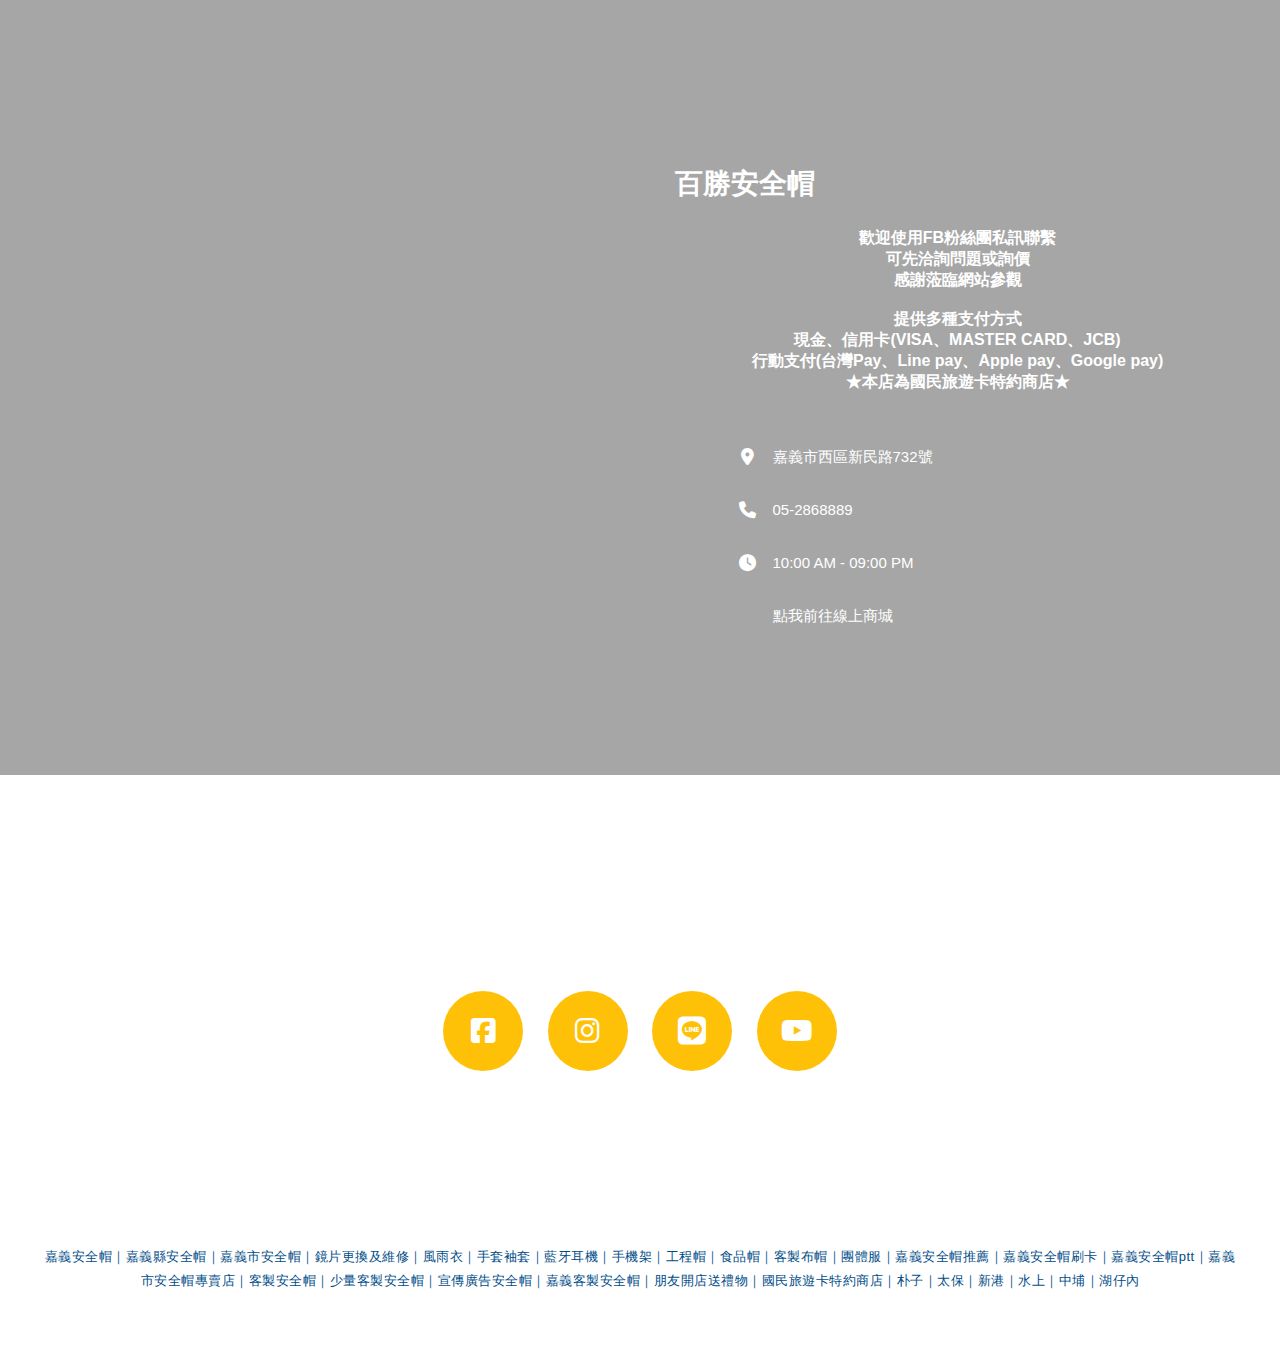
==== commit 079a24b5: "Update index.html" ====
--- a/index.html
+++ b/index.html
@@ -2995,8 +2995,8 @@
                     </p>
                 </li>
                     <li><p class="time">10:00 AM - 09:00 PM</p></li>
-                <li><p class="shop">
-                <a class="ana-button-click" href="https://mall.iopenmall.tw/040807/" target="_blank" data-vars-event-category="線上購物" data-vars-event-label="https://mall.iopenmall.tw/040807/">前往線上商城</a>
+                <li><p class="shopping-cart">
+                <a class="ana-button-click" href="https://mall.iopenmall.tw/040807/" target="_blank" data-vars-event-category="線上購物" data-vars-event-label="https://mall.iopenmall.tw/040807/">點我前往線上商城</a>
                 </p>
                 </li>
                         </ul>
